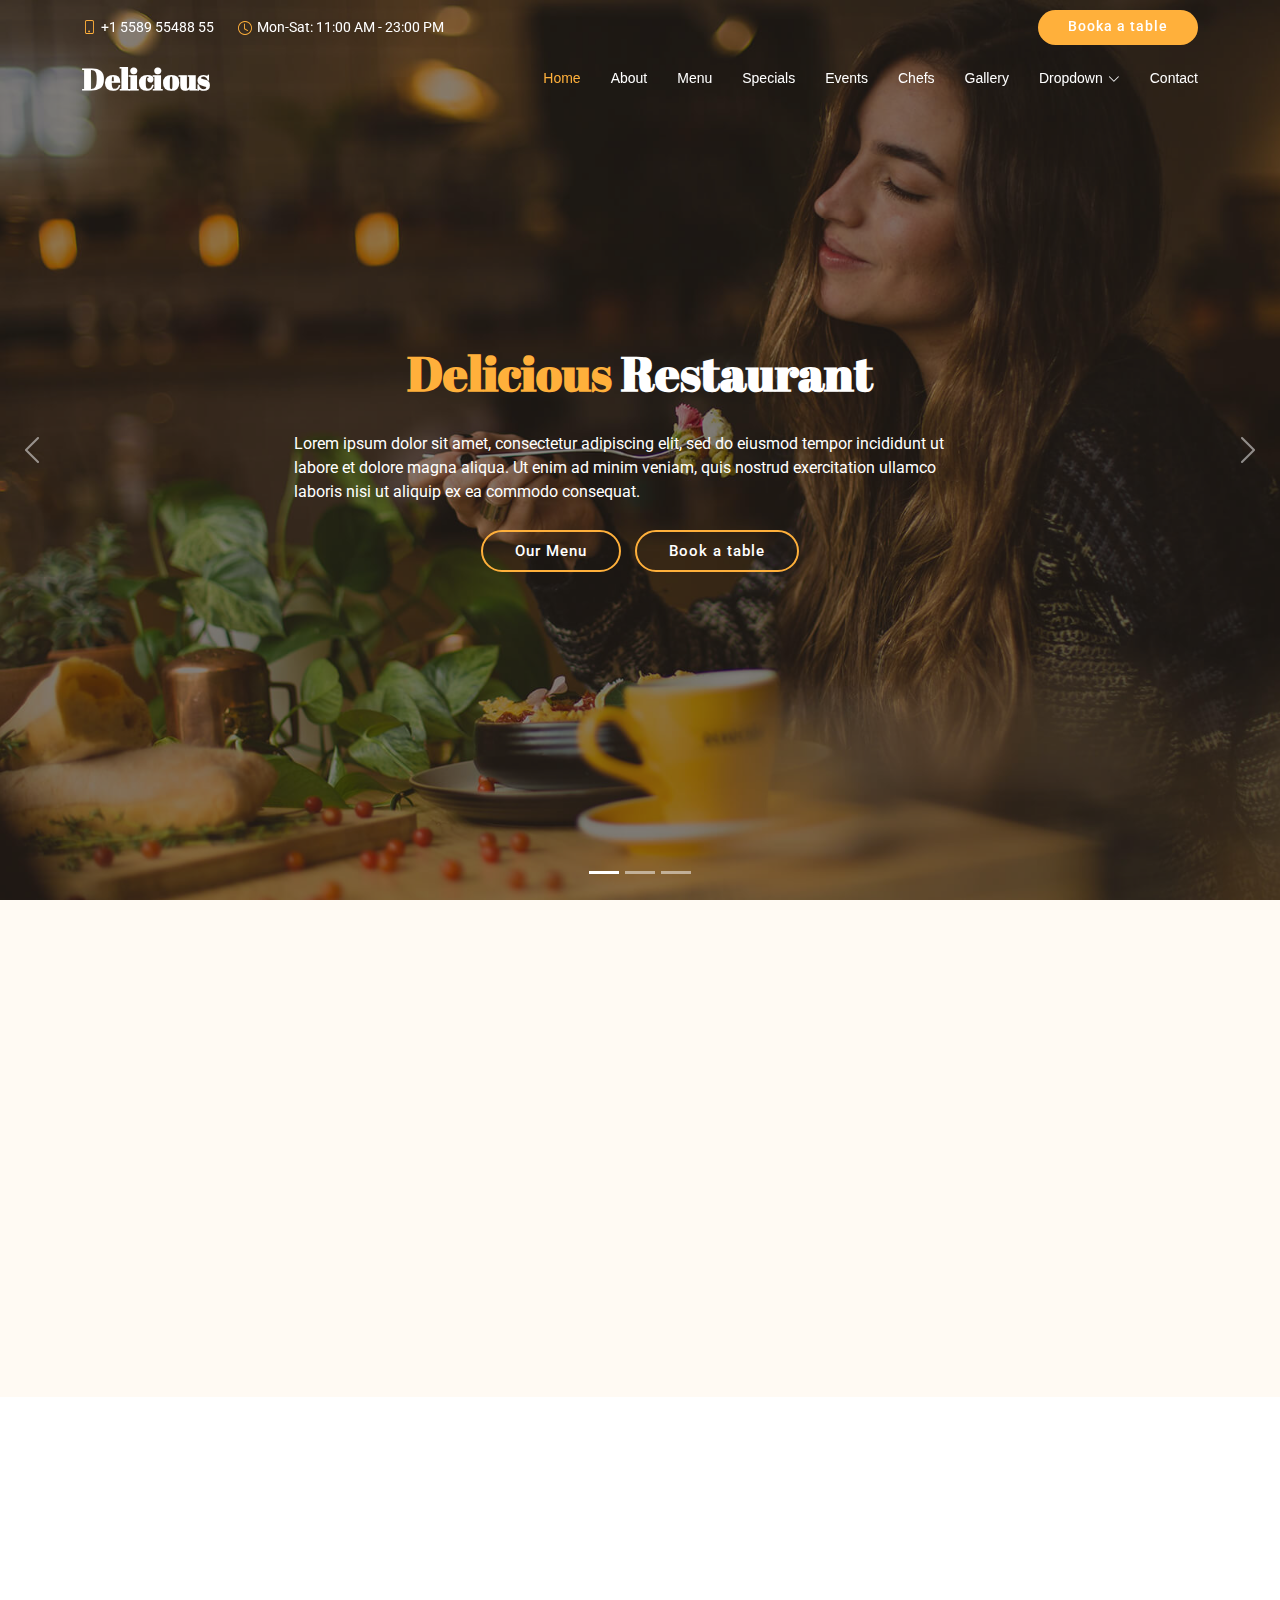
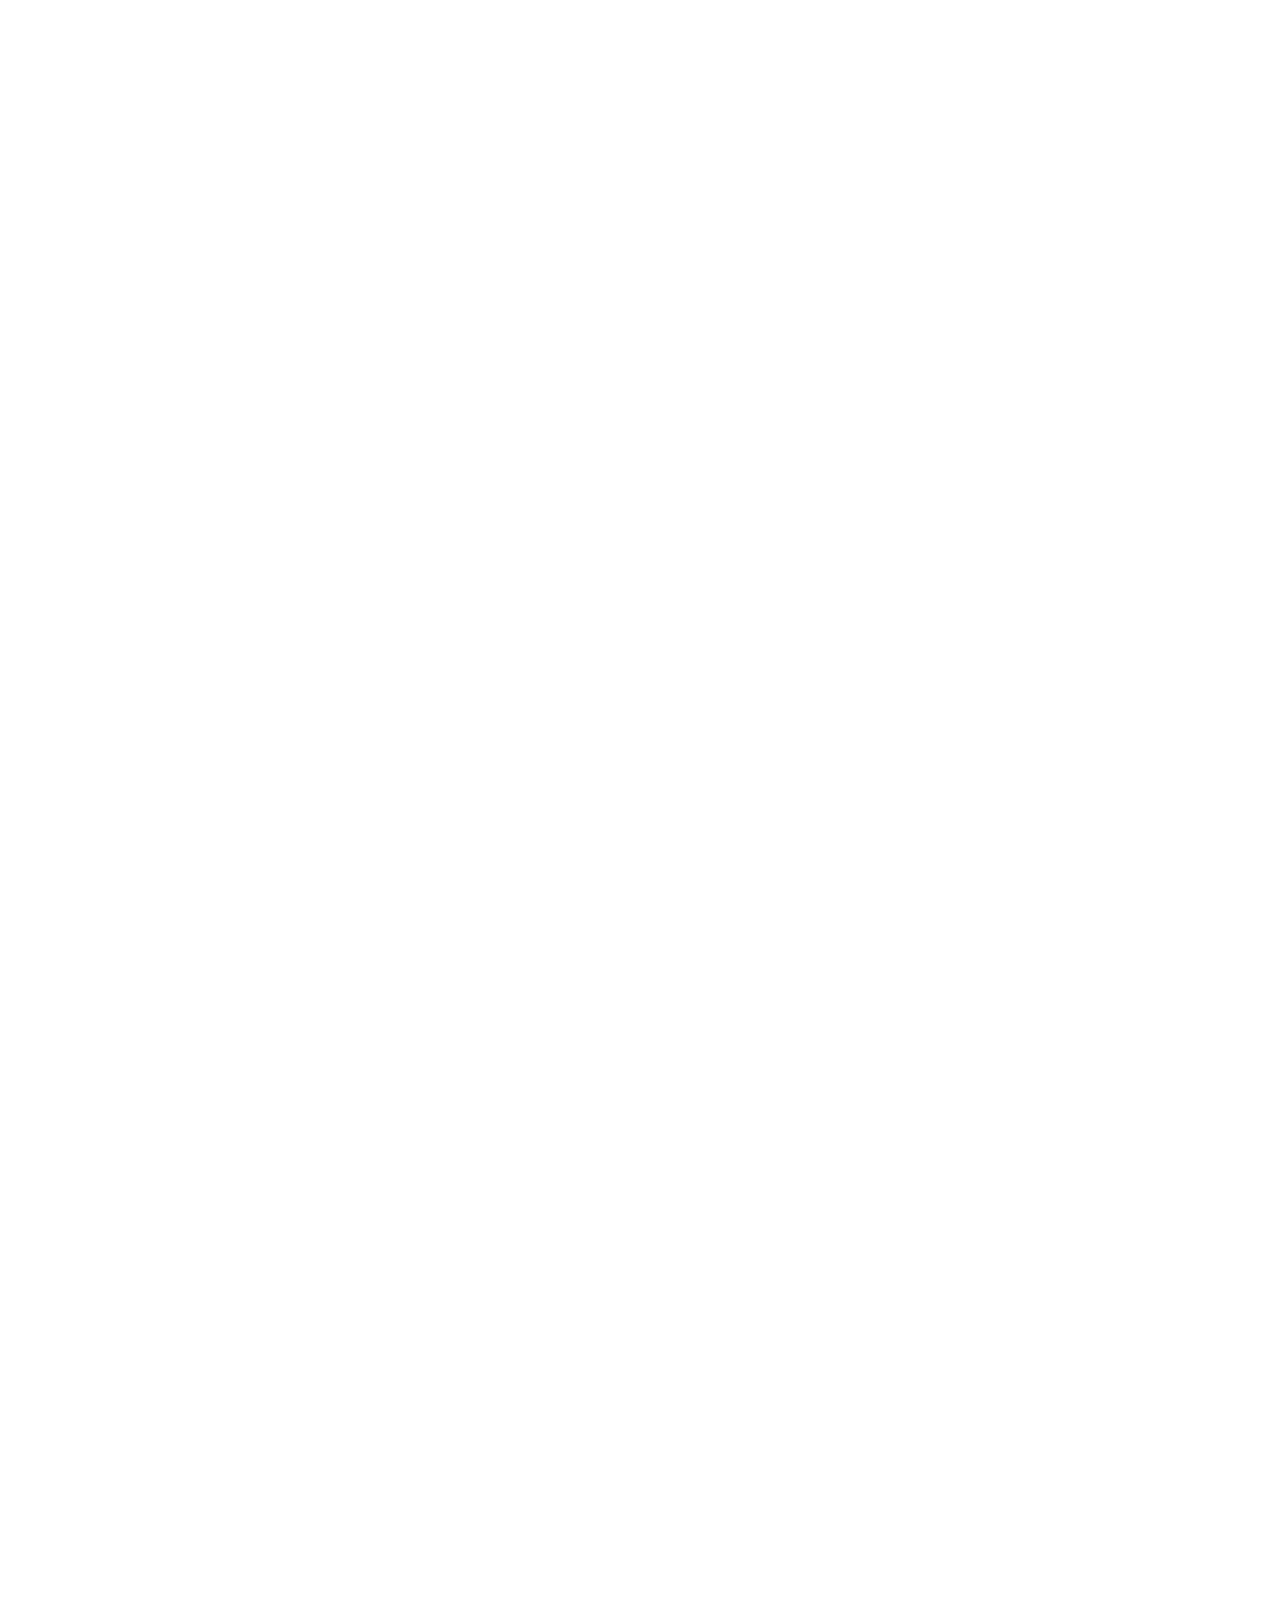
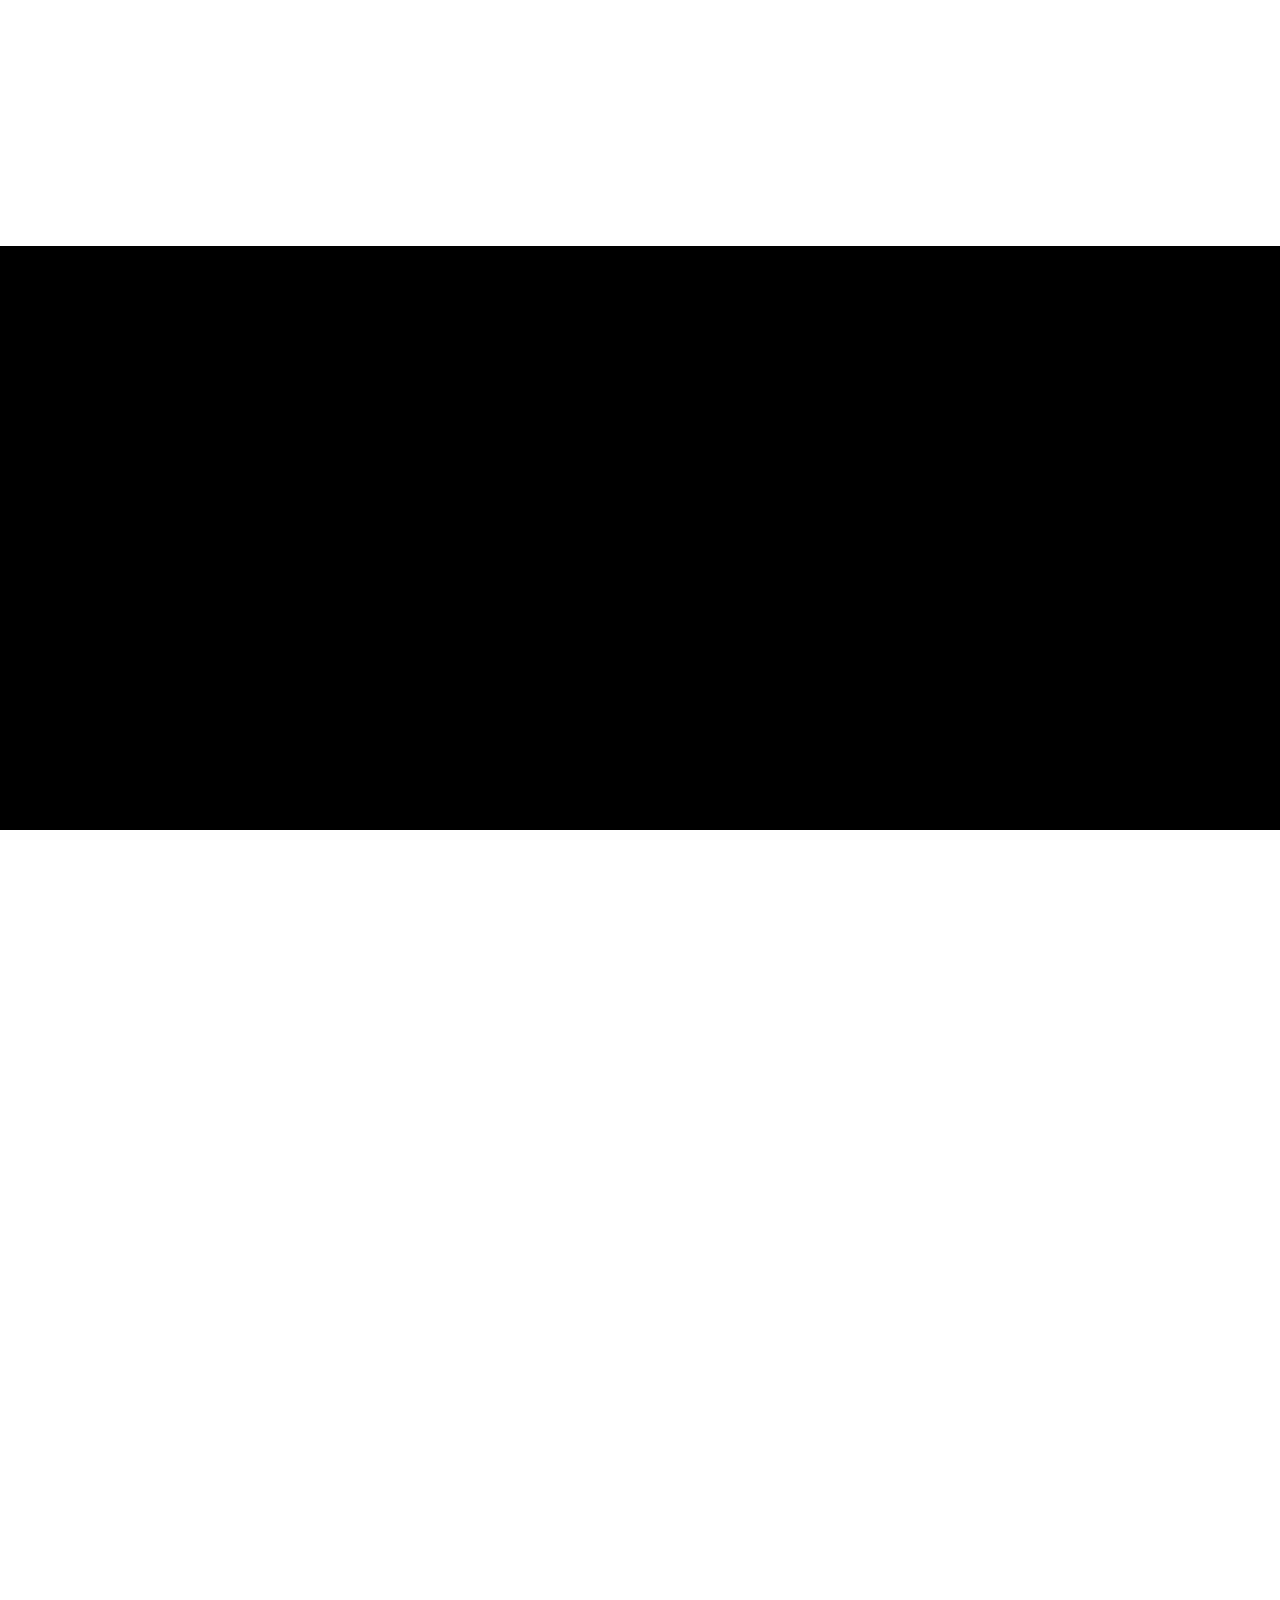
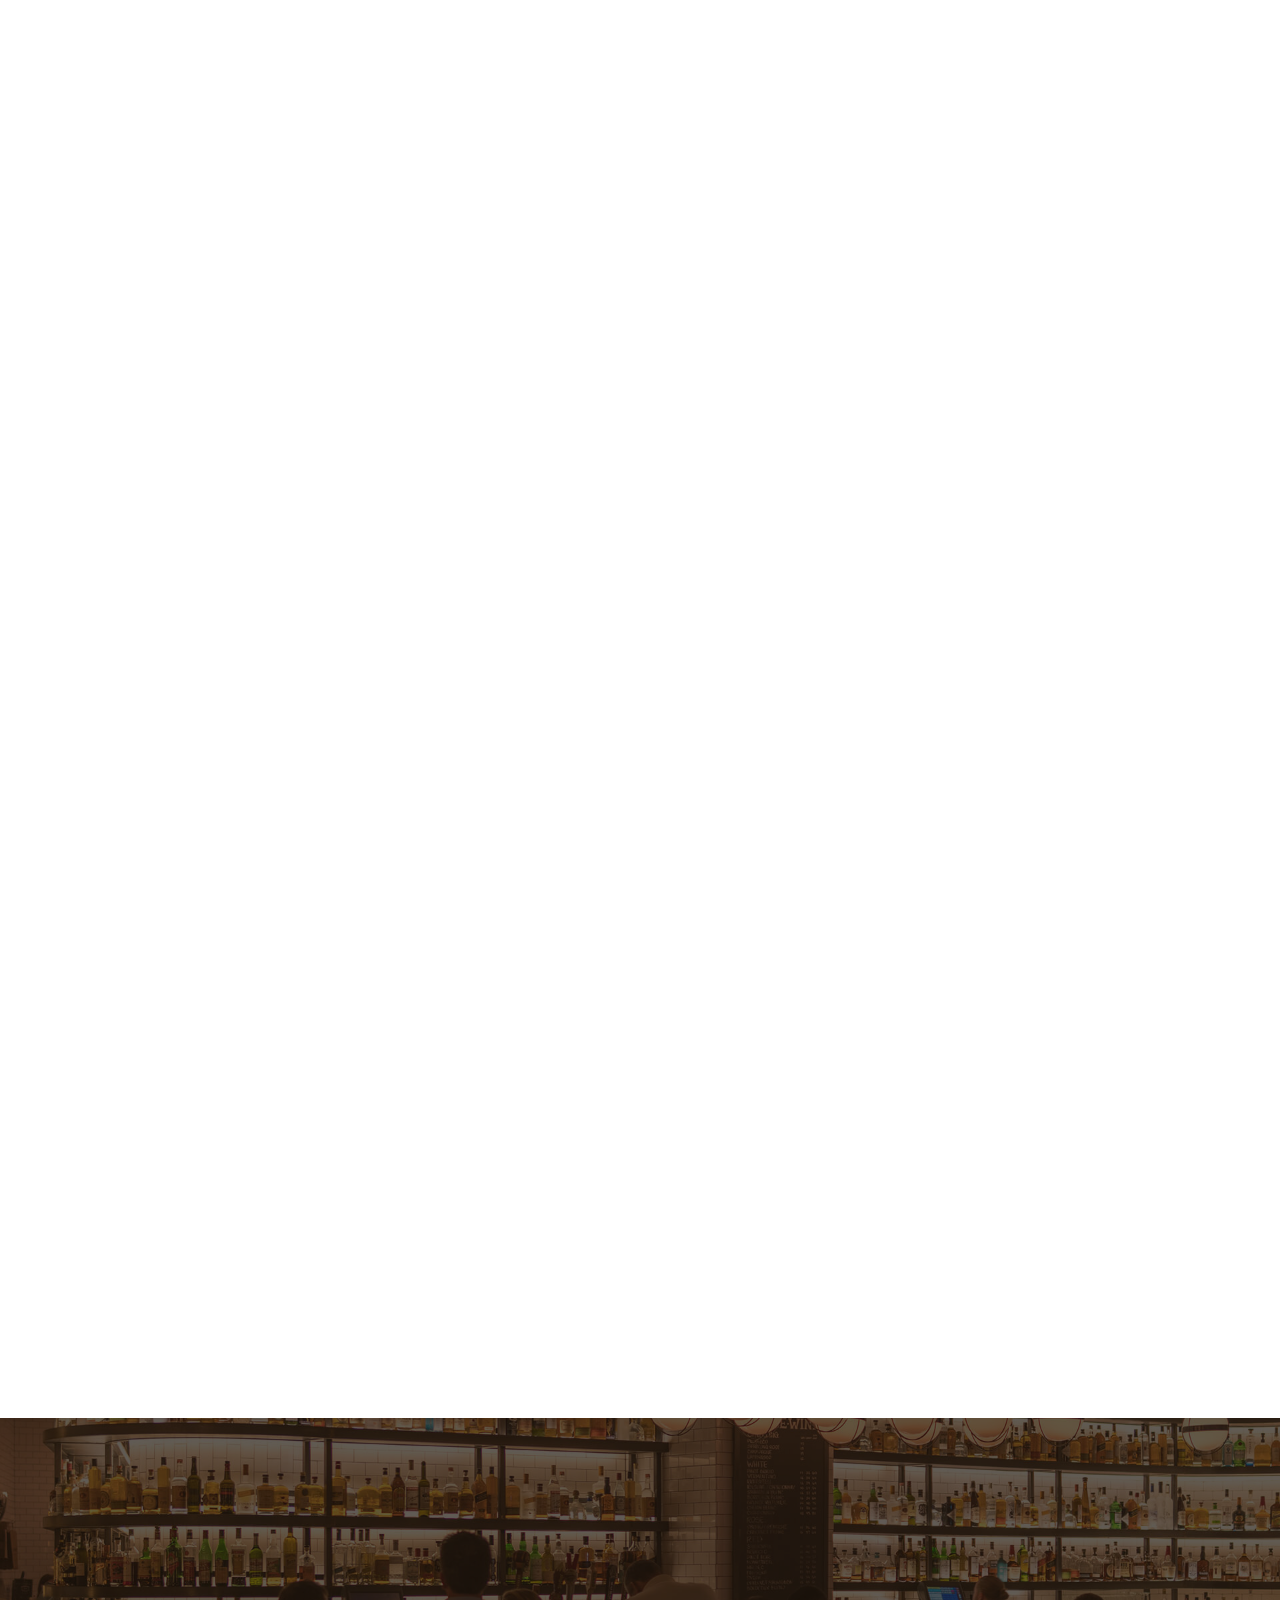
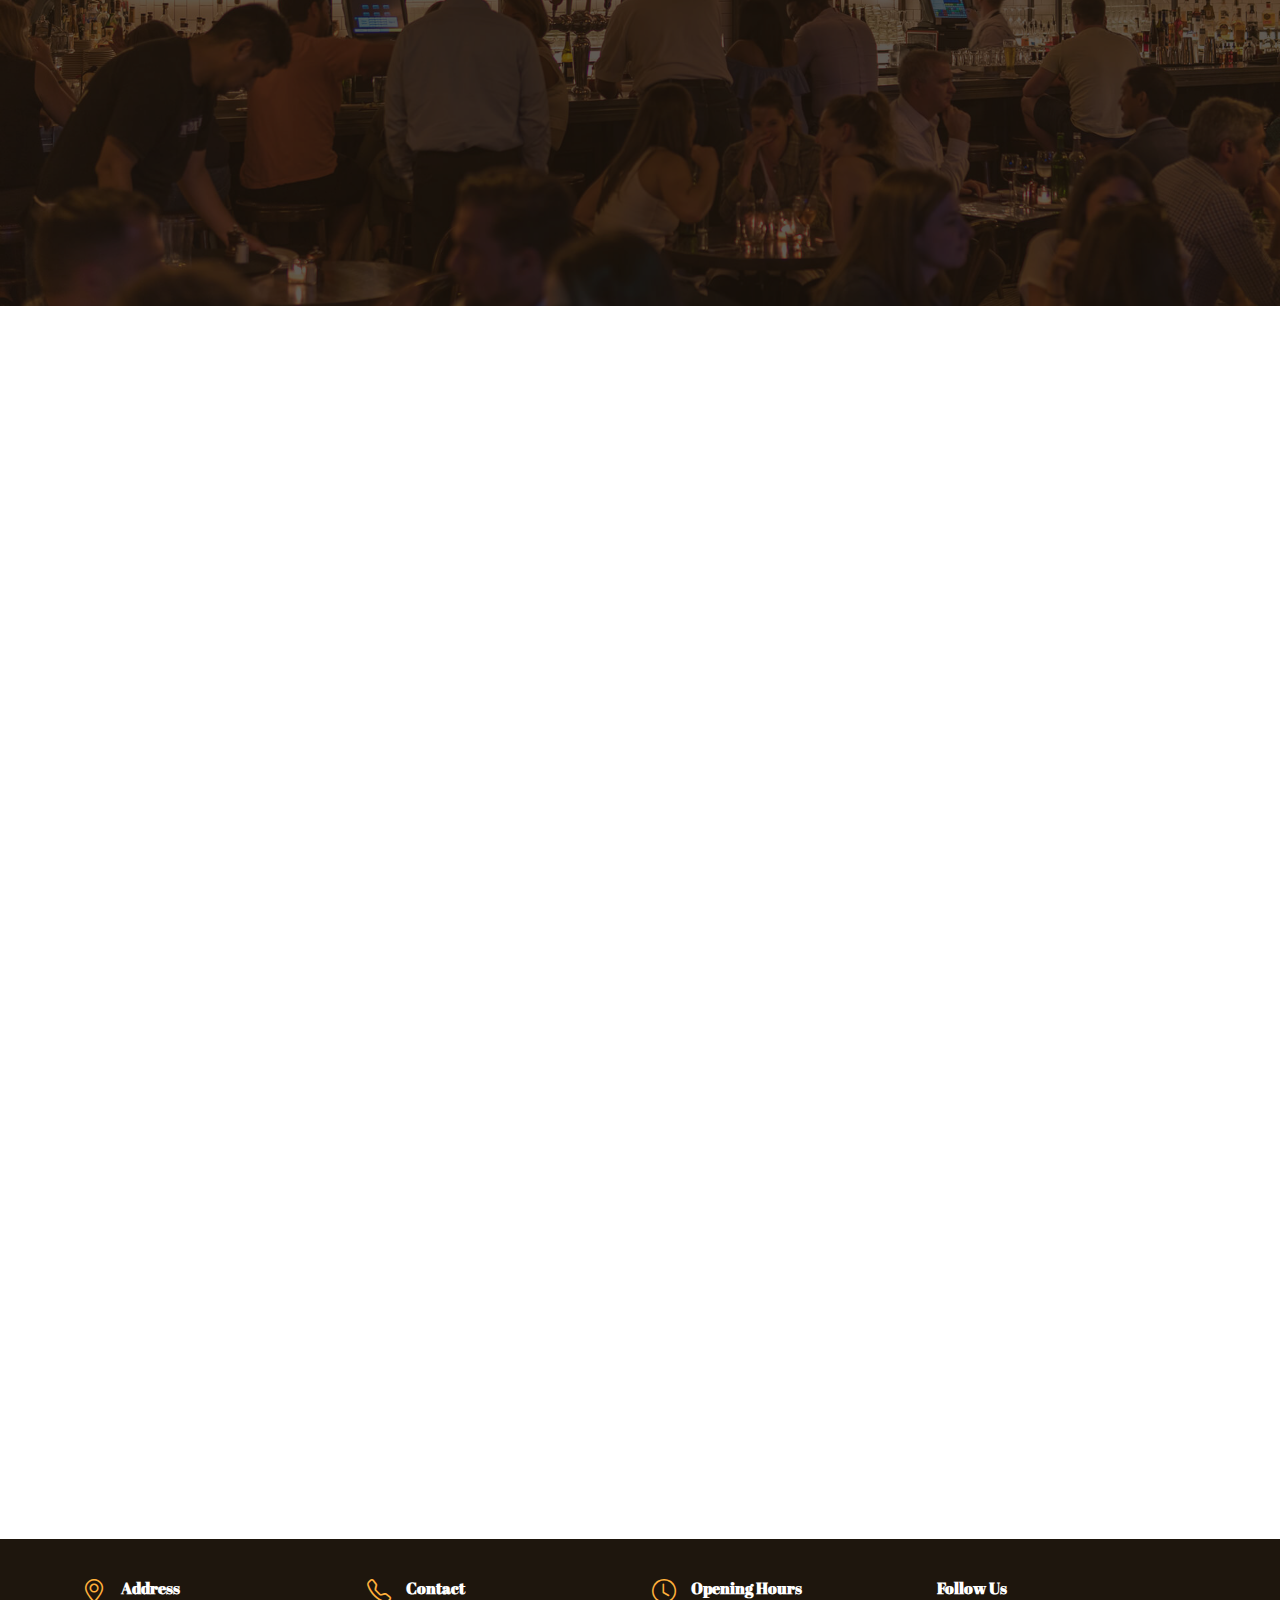
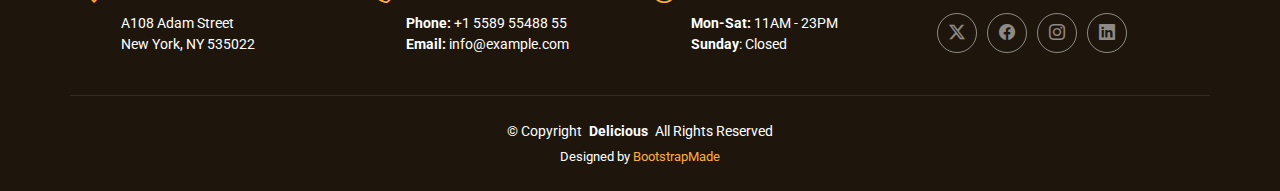
==== index.html @ a58b7a6d "Initialized Project" ====
<!DOCTYPE html>
<html lang="en">
  <head>
    <meta charset="utf-8" />
    <meta content="width=device-width, initial-scale=1.0" name="viewport" />
    <title>Index - Delicious Bootstrap Template</title>
    <meta name="description" content="" />
    <meta name="keywords" content="" />

    <!-- Favicons -->
    <link href="assets/img/favicon.png" rel="icon" />
    <link href="assets/img/apple-touch-icon.png" rel="apple-touch-icon" />

    <link rel="preconnect" href="https://fonts.googleapis.com" />
    <link rel="preconnect" href="https://fonts.gstatic.com" crossorigin />
    <link
      href="https://fonts.googleapis.com/css2?family=Abril+Fatface&family=Roboto:ital,wght@0,100;0,300;0,400;0,500;0,700;0,900;1,100;1,300;1,400;1,500;1,700;1,900&display=swap"
      rel="stylesheet"
    />

    <!-- Vendor CSS Files -->
    <link
      href="assets/vendor/bootstrap/css/bootstrap.min.css"
      rel="stylesheet"
    />
    <link
      href="assets/vendor/bootstrap-icons/bootstrap-icons.css"
      rel="stylesheet"
    />
    <link href="assets/vendor/aos/aos.css" rel="stylesheet" />
    <link
      href="assets/vendor/glightbox/css/glightbox.min.css"
      rel="stylesheet"
    />
    <link href="assets/vendor/swiper/swiper-bundle.min.css" rel="stylesheet" />

    <!-- Main CSS File -->
    <link href="assets/css/main.css" rel="stylesheet" />

    <!-- =======================================================
  * Template Name: Delicious
  * Template URL: https://bootstrapmade.com/delicious-free-restaurant-bootstrap-theme/
  * Updated: Aug 07 2024 with Bootstrap v5.3.3
  * Author: BootstrapMade.com
  * License: https://bootstrapmade.com/license/
  ======================================================== -->
  </head>

  <body class="index-page">
    <header id="header" class="header fixed-top">
      <div class="topbar d-flex align-items-center">
        <div
          class="container d-flex justify-content-end justify-content-md-between"
        >
          <div class="contact-info d-flex align-items-center">
            <i class="bi bi-phone d-flex align-items-center d-none d-lg-block"
              ><span>+1 5589 55488 55</span></i
            >
            <i class="bi bi-clock ms-4 d-none d-lg-flex align-items-center"
              ><span>Mon-Sat: 11:00 AM - 23:00 PM</span></i
            >
          </div>
          <a href="#book-a-table" class="cta-btn">Booka a table</a>
        </div>
      </div>
      <!-- End Top Bar -->

      <div class="branding d-flex align-items-cente">
        <div
          class="container position-relative d-flex align-items-center justify-content-between"
        >
          <a href="index.html" class="logo d-flex align-items-center">
            <!-- Uncomment the line below if you also wish to use an image logo -->
            <!-- <img src="assets/img/logo.png" alt=""> -->
            <h1 class="sitename">Delicious</h1>
          </a>

          <nav id="navmenu" class="navmenu">
            <ul>
              <li><a href="#hero" class="active">Home</a></li>
              <li><a href="#about">About</a></li>
              <li><a href="#menu">Menu</a></li>
              <li><a href="#specials">Specials</a></li>
              <li><a href="#events">Events</a></li>
              <li><a href="#chefs">Chefs</a></li>
              <li><a href="#gallery">Gallery</a></li>
              <li class="dropdown">
                <a href="#"
                  ><span>Dropdown</span>
                  <i class="bi bi-chevron-down toggle-dropdown"></i
                ></a>
                <ul>
                  <li><a href="#">Dropdown 1</a></li>
                  <li class="dropdown">
                    <a href="#"
                      ><span>Deep Dropdown</span>
                      <i class="bi bi-chevron-down toggle-dropdown"></i
                    ></a>
                    <ul>
                      <li><a href="#">Deep Dropdown 1</a></li>
                      <li><a href="#">Deep Dropdown 2</a></li>
                      <li><a href="#">Deep Dropdown 3</a></li>
                      <li><a href="#">Deep Dropdown 4</a></li>
                      <li><a href="#">Deep Dropdown 5</a></li>
                    </ul>
                  </li>
                  <li><a href="#">Dropdown 2</a></li>
                  <li><a href="#">Dropdown 3</a></li>
                  <li><a href="#">Dropdown 4</a></li>
                </ul>
              </li>
              <li><a href="#contact">Contact</a></li>
            </ul>
            <i class="mobile-nav-toggle d-xl-none bi bi-list"></i>
          </nav>
        </div>
      </div>
    </header>

    <main class="main">
      <!-- Hero Section -->
      <section id="hero" class="hero section dark-background">
        <div
          id="hero-carousel"
          class="carousel slide carousel-fade"
          data-bs-ride="carousel"
          data-bs-interval="5000"
        >
          <div class="carousel-item active">
            <img src="assets/img/hero-carousel/hero-carousel-1.jpg" alt="" />
            <div class="carousel-container">
              <h2><span>Delicious</span> Restaurant</h2>
              <p>
                Lorem ipsum dolor sit amet, consectetur adipiscing elit, sed do
                eiusmod tempor incididunt ut labore et dolore magna aliqua. Ut
                enim ad minim veniam, quis nostrud exercitation ullamco laboris
                nisi ut aliquip ex ea commodo consequat.
              </p>
              <div>
                <a href="#menu" class="btn-get-started">Our Menu</a>
                <a href="#book-a-table" class="btn-get-started">Book a table</a>
              </div>
            </div>
          </div>
          <!-- End Carousel Item -->

          <div class="carousel-item">
            <img src="assets/img/hero-carousel/hero-carousel-2.jpg" alt="" />
            <div class="carousel-container">
              <h2>At vero eos et accusamus</h2>
              <p>
                Nam libero tempore, cum soluta nobis est eligendi optio cumque
                nihil impedit quo minus id quod maxime placeat facere possimus,
                omnis voluptas assumenda est, omnis dolor repellendus.
                Temporibus autem quibusdam et aut officiis debitis aut.
              </p>
              <div>
                <a href="#menu" class="btn-get-started">Our Menu</a>
                <a href="#book-a-table" class="btn-get-started">Book a table</a>
              </div>
            </div>
          </div>
          <!-- End Carousel Item -->

          <div class="carousel-item">
            <img src="assets/img/hero-carousel/hero-carousel-3.jpg" alt="" />
            <div class="carousel-container">
              <h2>Temporibus autem quibusdam</h2>
              <p>
                Beatae vitae dicta sunt explicabo. Nemo enim ipsam voluptatem
                quia voluptas sit aspernatur aut odit aut fugit, sed quia
                consequuntur magni dolores eos qui ratione voluptatem sequi
                nesciunt omnis iste natus error sit voluptatem accusantium.
              </p>
              <div>
                <a href="#menu" class="btn-get-started">Our Menu</a>
                <a href="#book-a-table" class="btn-get-started">Book a table</a>
              </div>
            </div>
          </div>
          <!-- End Carousel Item -->

          <a
            class="carousel-control-prev"
            href="#hero-carousel"
            role="button"
            data-bs-slide="prev"
          >
            <span
              class="carousel-control-prev-icon bi bi-chevron-left"
              aria-hidden="true"
            ></span>
          </a>

          <a
            class="carousel-control-next"
            href="#hero-carousel"
            role="button"
            data-bs-slide="next"
          >
            <span
              class="carousel-control-next-icon bi bi-chevron-right"
              aria-hidden="true"
            ></span>
          </a>

          <ol class="carousel-indicators"></ol>
        </div>
      </section>
      <!-- /Hero Section -->

      <!-- About Section -->
      <section id="about" class="about section light-background">
        <div class="container">
          <div class="row gy-4">
            <div
              class="col-lg-6 position-relative align-self-start"
              data-aos="fade-up"
              data-aos-delay="100"
            >
              <img src="assets/img/about.jpg" class="img-fluid" alt="" />
              <a
                href="https://www.youtube.com/watch?v=Y7f98aduVJ8"
                class="glightbox pulsating-play-btn"
              ></a>
            </div>
            <div
              class="col-lg-6 content"
              data-aos="fade-up"
              data-aos-delay="200"
            >
              <h3>
                Voluptatem dignissimos provident quasi corporis voluptates sit
                assumenda.
              </h3>
              <p class="fst-italic">
                Lorem ipsum dolor sit amet, consectetur adipiscing elit, sed do
                eiusmod tempor incididunt ut labore et dolore magna aliqua.
              </p>
              <ul>
                <li>
                  <i class="bi bi-check2-all"></i>
                  <span
                    >Ullamco laboris nisi ut aliquip ex ea commodo
                    consequat.</span
                  >
                </li>
                <li>
                  <i class="bi bi-check2-all"></i>
                  <span
                    >Duis aute irure dolor in reprehenderit in voluptate
                    velit.</span
                  >
                </li>
                <li>
                  <i class="bi bi-check2-all"></i>
                  <span
                    >Ullamco laboris nisi ut aliquip ex ea commodo consequat.
                    Duis aute irure dolor in reprehenderit in voluptate trideta
                    storacalaperda mastiro dolore eu fugiat nulla
                    pariatur.</span
                  >
                </li>
              </ul>
              <p>
                Ullamco laboris nisi ut aliquip ex ea commodo consequat. Duis
                aute irure dolor in reprehenderit in voluptate velit esse cillum
                dolore eu fugiat nulla pariatur. Excepteur sint occaecat
                cupidatat non proident
              </p>
            </div>
          </div>
        </div>
      </section>
      <!-- /About Section -->

      <!-- Why Us Section -->
      <section id="why-us" class="why-us section">
        <!-- Section Title -->
        <div class="container section-title" data-aos="fade-up">
          <h2>Why Us</h2>
          <div>
            <span>Why choose</span>
            <span class="description-title">Our Restaurant</span>
          </div>
        </div>
        <!-- End Section Title -->

        <div class="container">
          <div class="row gy-4">
            <div class="col-lg-4" data-aos="fade-up" data-aos-delay="100">
              <div class="card-item">
                <span>01</span>
                <h4><a href="" class="stretched-link">Lorem Ipsum</a></h4>
                <p>
                  Ulamco laboris nisi ut aliquip ex ea commodo consequat. Et
                  consectetur ducimus vero placeat
                </p>
              </div>
            </div>
            <!-- Card Item -->

            <div class="col-lg-4" data-aos="fade-up" data-aos-delay="200">
              <div class="card-item">
                <span>02</span>
                <h4><a href="" class="stretched-link">Repellat Nihil</a></h4>
                <p>
                  Dolorem est fugiat occaecati voluptate velit esse. Dicta
                  veritatis dolor quod et vel dire leno para dest
                </p>
              </div>
            </div>
            <!-- Card Item -->

            <div class="col-lg-4" data-aos="fade-up" data-aos-delay="300">
              <div class="card-item">
                <span>03</span>
                <h4><a href="" class="stretched-link">Ad ad velit qui</a></h4>
                <p>
                  Molestiae officiis omnis illo asperiores. Aut doloribus vitae
                  sunt debitis quo vel nam quis
                </p>
              </div>
            </div>
            <!-- Card Item -->
          </div>
        </div>
      </section>
      <!-- /Why Us Section -->

      <!-- Menu Section -->
      <section id="menu" class="menu section">
        <!-- Section Title -->
        <div class="container section-title" data-aos="fade-up">
          <h2>Menu</h2>
          <div>
            <span>Check Our Tasty</span>
            <span class="description-title">Menu</span>
          </div>
        </div>
        <!-- End Section Title -->

        <div
          class="container isotope-layout"
          data-default-filter="*"
          data-layout="masonry"
          data-sort="original-order"
        >
          <div class="row" data-aos="fade-up" data-aos-delay="100">
            <div class="col-lg-12 d-flex justify-content-center">
              <ul class="menu-filters isotope-filters">
                <li data-filter="*" class="filter-active">All</li>
                <li data-filter=".filter-starters">Starters</li>
                <li data-filter=".filter-salads">Salads</li>
                <li data-filter=".filter-specialty">Specialty</li>
              </ul>
            </div>
          </div>
          <!-- Menu Filters -->

          <div
            class="row isotope-container"
            data-aos="fade-up"
            data-aos-delay="200"
          >
            <div class="col-lg-6 menu-item isotope-item filter-starters">
              <img
                src="assets/img/menu/lobster-bisque.jpg"
                class="menu-img"
                alt=""
              />
              <div class="menu-content">
                <a href="#">Lobster Bisque</a><span>$5.95</span>
              </div>
              <div class="menu-ingredients">
                Lorem, deren, trataro, filede, nerada
              </div>
            </div>
            <!-- Menu Item -->

            <div class="col-lg-6 menu-item isotope-item filter-specialty">
              <img
                src="assets/img/menu/bread-barrel.jpg"
                class="menu-img"
                alt=""
              />
              <div class="menu-content">
                <a href="#">Bread Barrel</a><span>$6.95</span>
              </div>
              <div class="menu-ingredients">
                Lorem, deren, trataro, filede, nerada
              </div>
            </div>
            <!-- Menu Item -->

            <div class="col-lg-6 menu-item isotope-item filter-starters">
              <img src="assets/img/menu/cake.jpg" class="menu-img" alt="" />
              <div class="menu-content">
                <a href="#">Crab Cake</a><span>$7.95</span>
              </div>
              <div class="menu-ingredients">
                A delicate crab cake served on a toasted roll with lettuce and
                tartar sauce
              </div>
            </div>
            <!-- Menu Item -->

            <div class="col-lg-6 menu-item isotope-item filter-salads">
              <img src="assets/img/menu/caesar.jpg" class="menu-img" alt="" />
              <div class="menu-content">
                <a href="#">Caesar Selections</a><span>$8.95</span>
              </div>
              <div class="menu-ingredients">
                Lorem, deren, trataro, filede, nerada
              </div>
            </div>
            <!-- Menu Item -->

            <div class="col-lg-6 menu-item isotope-item filter-specialty">
              <img
                src="assets/img/menu/tuscan-grilled.jpg"
                class="menu-img"
                alt=""
              />
              <div class="menu-content">
                <a href="#">Tuscan Grilled</a><span>$9.95</span>
              </div>
              <div class="menu-ingredients">
                Grilled chicken with provolone, artichoke hearts, and roasted
                red pesto
              </div>
            </div>
            <!-- Menu Item -->

            <div class="col-lg-6 menu-item isotope-item filter-starters">
              <img
                src="assets/img/menu/mozzarella.jpg"
                class="menu-img"
                alt=""
              />
              <div class="menu-content">
                <a href="#">Mozzarella Stick</a><span>$4.95</span>
              </div>
              <div class="menu-ingredients">
                Lorem, deren, trataro, filede, nerada
              </div>
            </div>
            <!-- Menu Item -->

            <div class="col-lg-6 menu-item isotope-item filter-salads">
              <img
                src="assets/img/menu/greek-salad.jpg"
                class="menu-img"
                alt=""
              />
              <div class="menu-content">
                <a href="#">Greek Salad</a><span>$9.95</span>
              </div>
              <div class="menu-ingredients">
                Fresh spinach, crisp romaine, tomatoes, and Greek olives
              </div>
            </div>
            <!-- Menu Item -->

            <div class="col-lg-6 menu-item isotope-item filter-salads">
              <img
                src="assets/img/menu/spinach-salad.jpg"
                class="menu-img"
                alt=""
              />
              <div class="menu-content">
                <a href="#">Spinach Salad</a><span>$9.95</span>
              </div>
              <div class="menu-ingredients">
                Fresh spinach with mushrooms, hard boiled egg, and warm bacon
                vinaigrette
              </div>
            </div>
            <!-- Menu Item -->

            <div class="col-lg-6 menu-item isotope-item filter-specialty">
              <img
                src="assets/img/menu/lobster-roll.jpg"
                class="menu-img"
                alt=""
              />
              <div class="menu-content">
                <a href="#">Lobster Roll</a><span>$12.95</span>
              </div>
              <div class="menu-ingredients">
                Plump lobster meat, mayo and crisp lettuce on a toasted bulky
                roll
              </div>
            </div>
            <!-- Menu Item -->
          </div>
          <!-- Menu Container -->
        </div>
      </section>
      <!-- /Menu Section -->

      <!-- Specials Section -->
      <section id="specials" class="specials section">
        <!-- Section Title -->
        <div class="container section-title" data-aos="fade-up">
          <h2>Specials</h2>
          <div>
            <span>Check Our</span>
            <span class="description-title">Specials</span>
          </div>
        </div>
        <!-- End Section Title -->

        <div class="container" data-aos="fade-up" data-aos-delay="100">
          <div class="row">
            <div class="col-lg-3">
              <ul class="nav nav-tabs flex-column">
                <li class="nav-item">
                  <a
                    class="nav-link active show"
                    data-bs-toggle="tab"
                    href="#specials-tab-1"
                    >Modi sit est</a
                  >
                </li>
                <li class="nav-item">
                  <a
                    class="nav-link"
                    data-bs-toggle="tab"
                    href="#specials-tab-2"
                    >Unde praesentium sed</a
                  >
                </li>
                <li class="nav-item">
                  <a
                    class="nav-link"
                    data-bs-toggle="tab"
                    href="#specials-tab-3"
                    >Pariatur explicabo vel</a
                  >
                </li>
                <li class="nav-item">
                  <a
                    class="nav-link"
                    data-bs-toggle="tab"
                    href="#specials-tab-4"
                    >Nostrum qui quasi</a
                  >
                </li>
                <li class="nav-item">
                  <a
                    class="nav-link"
                    data-bs-toggle="tab"
                    href="#specials-tab-5"
                    >Iusto ut expedita aut</a
                  >
                </li>
              </ul>
            </div>
            <div class="col-lg-9 mt-4 mt-lg-0">
              <div class="tab-content">
                <div class="tab-pane active show" id="specials-tab-1">
                  <div class="row">
                    <div class="col-lg-8 details order-2 order-lg-1">
                      <h3>Architecto ut aperiam autem id</h3>
                      <p class="fst-italic">
                        Qui laudantium consequatur laborum sit qui ad sapiente
                        dila parde sonata raqer a videna mareta paulona marka
                      </p>
                      <p>
                        Et nobis maiores eius. Voluptatibus ut enim blanditiis
                        atque harum sint. Laborum eos ipsum ipsa odit magni.
                        Incidunt hic ut molestiae aut qui. Est repellat minima
                        eveniet eius et quis magni nihil. Consequatur dolorem
                        quaerat quos qui similique accusamus nostrum rem vero
                      </p>
                    </div>
                    <div class="col-lg-4 text-center order-1 order-lg-2">
                      <img
                        src="assets/img/specials-1.jpg"
                        alt=""
                        class="img-fluid"
                      />
                    </div>
                  </div>
                </div>
                <div class="tab-pane" id="specials-tab-2">
                  <div class="row">
                    <div class="col-lg-8 details order-2 order-lg-1">
                      <h3>Et blanditiis nemo veritatis excepturi</h3>
                      <p class="fst-italic">
                        Qui laudantium consequatur laborum sit qui ad sapiente
                        dila parde sonata raqer a videna mareta paulona marka
                      </p>
                      <p>
                        Ea ipsum voluptatem consequatur quis est. Illum error
                        ullam omnis quia et reiciendis sunt sunt est. Non
                        aliquid repellendus itaque accusamus eius et velit ipsa
                        voluptates. Optio nesciunt eaque beatae accusamus lerode
                        pakto madirna desera vafle de nideran pal
                      </p>
                    </div>
                    <div class="col-lg-4 text-center order-1 order-lg-2">
                      <img
                        src="assets/img/specials-2.jpg"
                        alt=""
                        class="img-fluid"
                      />
                    </div>
                  </div>
                </div>
                <div class="tab-pane" id="specials-tab-3">
                  <div class="row">
                    <div class="col-lg-8 details order-2 order-lg-1">
                      <h3>Impedit facilis occaecati odio neque aperiam sit</h3>
                      <p class="fst-italic">
                        Eos voluptatibus quo. Odio similique illum id quidem non
                        enim fuga. Qui natus non sunt dicta dolor et. In
                        asperiores velit quaerat perferendis aut
                      </p>
                      <p>
                        Iure officiis odit rerum. Harum sequi eum illum corrupti
                        culpa veritatis quisquam. Neque necessitatibus illo
                        rerum eum ut. Commodi ipsam minima molestiae sed
                        laboriosam a iste odio. Earum odit nesciunt fugiat sit
                        ullam. Soluta et harum voluptatem optio quae
                      </p>
                    </div>
                    <div class="col-lg-4 text-center order-1 order-lg-2">
                      <img
                        src="assets/img/specials-3.jpg"
                        alt=""
                        class="img-fluid"
                      />
                    </div>
                  </div>
                </div>
                <div class="tab-pane" id="specials-tab-4">
                  <div class="row">
                    <div class="col-lg-8 details order-2 order-lg-1">
                      <h3>
                        Fuga dolores inventore laboriosam ut est accusamus
                        laboriosam dolore
                      </h3>
                      <p class="fst-italic">
                        Totam aperiam accusamus. Repellat consequuntur iure
                        voluptas iure porro quis delectus
                      </p>
                      <p>
                        Eaque consequuntur consequuntur libero expedita in
                        voluptas. Nostrum ipsam necessitatibus aliquam fugiat
                        debitis quis velit. Eum ex maxime error in consequatur
                        corporis atque. Eligendi asperiores sed qui veritatis
                        aperiam quia a laborum inventore
                      </p>
                    </div>
                    <div class="col-lg-4 text-center order-1 order-lg-2">
                      <img
                        src="assets/img/specials-4.jpg"
                        alt=""
                        class="img-fluid"
                      />
                    </div>
                  </div>
                </div>
                <div class="tab-pane" id="specials-tab-5">
                  <div class="row">
                    <div class="col-lg-8 details order-2 order-lg-1">
                      <h3>
                        Est eveniet ipsam sindera pad rone matrelat sando reda
                      </h3>
                      <p class="fst-italic">
                        Omnis blanditiis saepe eos autem qui sunt debitis porro
                        quia.
                      </p>
                      <p>
                        Exercitationem nostrum omnis. Ut reiciendis repudiandae
                        minus. Omnis recusandae ut non quam ut quod eius qui.
                        Ipsum quia odit vero atque qui quibusdam amet. Occaecati
                        sed est sint aut vitae molestiae voluptate vel
                      </p>
                    </div>
                    <div class="col-lg-4 text-center order-1 order-lg-2">
                      <img
                        src="assets/img/specials-5.jpg"
                        alt=""
                        class="img-fluid"
                      />
                    </div>
                  </div>
                </div>
              </div>
            </div>
          </div>
        </div>
      </section>
      <!-- /Specials Section -->

      <!-- Events Section -->
      <section id="events" class="events section">
        <img
          class="slider-bg"
          src="assets/img/events-bg.jpg"
          alt=""
          data-aos="fade-in"
        />

        <div class="container">
          <div
            class="swiper init-swiper"
            data-aos="fade-up"
            data-aos-delay="100"
          >
            <script type="application/json" class="swiper-config">
              {
                "loop": true,
                "speed": 600,
                "autoplay": {
                  "delay": 5000
                },
                "slidesPerView": "auto",
                "pagination": {
                  "el": ".swiper-pagination",
                  "type": "bullets",
                  "clickable": true
                }
              }
            </script>
            <div class="swiper-wrapper">
              <div class="swiper-slide">
                <div class="row gy-4 event-item">
                  <div class="col-lg-6">
                    <img
                      src="assets/img/events-slider/events-slider-1.jpg"
                      class="img-fluid"
                      alt=""
                    />
                  </div>
                  <div class="col-lg-6 pt-4 pt-lg-0 content">
                    <h3>Birthday Parties</h3>
                    <div class="price">
                      <p><span>$189</span></p>
                    </div>
                    <p class="fst-italic">
                      Lorem ipsum dolor sit amet, consectetur adipiscing elit,
                      sed do eiusmod tempor incididunt ut labore et dolore magna
                      aliqua.
                    </p>
                    <ul>
                      <li>
                        <i class="bi bi-check2-circle"></i>
                        <span
                          >Ullamco laboris nisi ut aliquip ex ea commodo
                          consequat.</span
                        >
                      </li>
                      <li>
                        <i class="bi bi-check2-circle"></i>
                        <span
                          >Duis aute irure dolor in reprehenderit in voluptate
                          velit.</span
                        >
                      </li>
                      <li>
                        <i class="bi bi-check2-circle"></i>
                        <span
                          >Ullamco laboris nisi ut aliquip ex ea commodo
                          consequat.</span
                        >
                      </li>
                    </ul>
                    <p>
                      Ullamco laboris nisi ut aliquip ex ea commodo consequat.
                      Duis aute irure dolor in reprehenderit in voluptate velit
                      esse cillum dolore eu fugiat nulla pariatur
                    </p>
                  </div>
                </div>
              </div>
              <!-- End Slider item -->

              <div class="swiper-slide">
                <div class="row gy-4 event-item">
                  <div class="col-lg-6">
                    <img
                      src="assets/img/events-slider/events-slider-2.jpg"
                      class="img-fluid"
                      alt=""
                    />
                  </div>
                  <div class="col-lg-6 pt-4 pt-lg-0 content">
                    <h3>Private Parties</h3>
                    <div class="price">
                      <p><span>$290</span></p>
                    </div>
                    <p class="fst-italic">
                      Lorem ipsum dolor sit amet, consectetur adipiscing elit,
                      sed do eiusmod tempor incididunt ut labore et dolore magna
                      aliqua.
                    </p>
                    <ul>
                      <li>
                        <i class="bi bi-check2-circle"></i>
                        <span
                          >Ullamco laboris nisi ut aliquip ex ea commodo
                          consequat.</span
                        >
                      </li>
                      <li>
                        <i class="bi bi-check2-circle"></i>
                        <span
                          >Duis aute irure dolor in reprehenderit in voluptate
                          velit.</span
                        >
                      </li>
                      <li>
                        <i class="bi bi-check2-circle"></i>
                        <span
                          >Ullamco laboris nisi ut aliquip ex ea commodo
                          consequat.</span
                        >
                      </li>
                    </ul>
                    <p>
                      Ullamco laboris nisi ut aliquip ex ea commodo consequat.
                      Duis aute irure dolor in reprehenderit in voluptate velit
                      esse cillum dolore eu fugiat nulla pariatur
                    </p>
                  </div>
                </div>
              </div>
              <!-- End Slider item -->

              <div class="swiper-slide">
                <div class="row gy-4 event-item">
                  <div class="col-lg-6">
                    <img
                      src="assets/img/events-slider/events-slider-3.jpg"
                      class="img-fluid"
                      alt=""
                    />
                  </div>
                  <div class="col-lg-6 pt-4 pt-lg-0 content">
                    <h3>Custom Parties</h3>
                    <div class="price">
                      <p><span>$99</span></p>
                    </div>
                    <p class="fst-italic">
                      Lorem ipsum dolor sit amet, consectetur adipiscing elit,
                      sed do eiusmod tempor incididunt ut labore et dolore magna
                      aliqua.
                    </p>
                    <ul>
                      <li>
                        <i class="bi bi-check2-circle"></i>
                        <span
                          >Ullamco laboris nisi ut aliquip ex ea commodo
                          consequat.</span
                        >
                      </li>
                      <li>
                        <i class="bi bi-check2-circle"></i>
                        <span
                          >Duis aute irure dolor in reprehenderit in voluptate
                          velit.</span
                        >
                      </li>
                      <li>
                        <i class="bi bi-check2-circle"></i>
                        <span
                          >Ullamco laboris nisi ut aliquip ex ea commodo
                          consequat.</span
                        >
                      </li>
                    </ul>
                    <p>
                      Ullamco laboris nisi ut aliquip ex ea commodo consequat.
                      Duis aute irure dolor in reprehenderit in voluptate velit
                      esse cillum dolore eu fugiat nulla pariatur
                    </p>
                  </div>
                </div>
              </div>
              <!-- End Slider item -->
            </div>
            <div class="swiper-pagination"></div>
          </div>
        </div>
      </section>
      <!-- /Events Section -->

      <!-- Book A Table Section -->
      <section id="book-a-table" class="book-a-table section">
        <!-- Section Title -->
        <div class="container section-title" data-aos="fade-up">
          <h2>Book A Table</h2>
          <div>
            <span>Book a</span> <span class="description-title">Table</span>
          </div>
        </div>
        <!-- End Section Title -->

        <div class="container">
          <div class="row g-0" data-aos="fade-up" data-aos-delay="100">
            <div
              class="col-lg-4 reservation-img"
              style="background-image: url(assets/img/reservation.jpg)"
            ></div>

            <div
              class="col-lg-8 d-flex align-items-center reservation-form-bg"
              data-aos="fade-up"
              data-aos-delay="200"
            >
              <form
                action="forms/book-a-table.php"
                method="post"
                role="form"
                class="php-email-form"
              >
                <div class="row gy-4">
                  <div class="col-lg-4 col-md-6">
                    <input
                      type="text"
                      name="name"
                      class="form-control"
                      id="name"
                      placeholder="Your Name"
                      required=""
                    />
                  </div>
                  <div class="col-lg-4 col-md-6">
                    <input
                      type="email"
                      class="form-control"
                      name="email"
                      id="email"
                      placeholder="Your Email"
                      required=""
                    />
                  </div>
                  <div class="col-lg-4 col-md-6">
                    <input
                      type="text"
                      class="form-control"
                      name="phone"
                      id="phone"
                      placeholder="Your Phone"
                      required=""
                    />
                  </div>
                  <div class="col-lg-4 col-md-6">
                    <input
                      type="date"
                      name="date"
                      class="form-control"
                      id="date"
                      placeholder="Date"
                      required=""
                    />
                  </div>
                  <div class="col-lg-4 col-md-6">
                    <input
                      type="time"
                      class="form-control"
                      name="time"
                      id="time"
                      placeholder="Time"
                      required=""
                    />
                  </div>
                  <div class="col-lg-4 col-md-6">
                    <input
                      type="number"
                      class="form-control"
                      name="people"
                      id="people"
                      placeholder="# of people"
                      required=""
                    />
                  </div>
                </div>

                <div class="form-group mt-3">
                  <textarea
                    class="form-control"
                    name="message"
                    rows="5"
                    placeholder="Message"
                  ></textarea>
                </div>

                <div class="text-center mt-3">
                  <div class="loading">Loading</div>
                  <div class="error-message"></div>
                  <div class="sent-message">
                    Your booking request was sent. We will call back or send an
                    Email to confirm your reservation. Thank you!
                  </div>
                  <button type="submit">Book a Table</button>
                </div>
              </form>
            </div>
            <!-- End Reservation Form -->
          </div>
        </div>
      </section>
      <!-- /Book A Table Section -->

      <!-- Gallery Section -->
      <section id="gallery" class="gallery section">
        <!-- Section Title -->
        <div class="container section-title" data-aos="fade-up">
          <h2>Gallery</h2>
          <div>
            <span>Some photos from</span>
            <span class="description-title">Our Restaurant</span>
          </div>
        </div>
        <!-- End Section Title -->

        <div class="container-fluid" data-aos="fade-up" data-aos-delay="100">
          <div class="row g-0">
            <div class="col-lg-3 col-md-4">
              <div class="gallery-item">
                <a
                  href="assets/img/gallery/gallery-1.jpg"
                  class="glightbox"
                  data-gallery="images-gallery"
                >
                  <img
                    src="assets/img/gallery/gallery-1.jpg"
                    alt=""
                    class="img-fluid"
                  />
                </a>
              </div>
            </div>
            <!-- End Gallery Item -->

            <div class="col-lg-3 col-md-4">
              <div class="gallery-item">
                <a
                  href="assets/img/gallery/gallery-2.jpg"
                  class="glightbox"
                  data-gallery="images-gallery"
                >
                  <img
                    src="assets/img/gallery/gallery-2.jpg"
                    alt=""
                    class="img-fluid"
                  />
                </a>
              </div>
            </div>
            <!-- End Gallery Item -->

            <div class="col-lg-3 col-md-4">
              <div class="gallery-item">
                <a
                  href="assets/img/gallery/gallery-3.jpg"
                  class="glightbox"
                  data-gallery="images-gallery"
                >
                  <img
                    src="assets/img/gallery/gallery-3.jpg"
                    alt=""
                    class="img-fluid"
                  />
                </a>
              </div>
            </div>
            <!-- End Gallery Item -->

            <div class="col-lg-3 col-md-4">
              <div class="gallery-item">
                <a
                  href="assets/img/gallery/gallery-4.jpg"
                  class="glightbox"
                  data-gallery="images-gallery"
                >
                  <img
                    src="assets/img/gallery/gallery-4.jpg"
                    alt=""
                    class="img-fluid"
                  />
                </a>
              </div>
            </div>
            <!-- End Gallery Item -->

            <div class="col-lg-3 col-md-4">
              <div class="gallery-item">
                <a
                  href="assets/img/gallery/gallery-5.jpg"
                  class="glightbox"
                  data-gallery="images-gallery"
                >
                  <img
                    src="assets/img/gallery/gallery-5.jpg"
                    alt=""
                    class="img-fluid"
                  />
                </a>
              </div>
            </div>
            <!-- End Gallery Item -->

            <div class="col-lg-3 col-md-4">
              <div class="gallery-item">
                <a
                  href="assets/img/gallery/gallery-6.jpg"
                  class="glightbox"
                  data-gallery="images-gallery"
                >
                  <img
                    src="assets/img/gallery/gallery-6.jpg"
                    alt=""
                    class="img-fluid"
                  />
                </a>
              </div>
            </div>
            <!-- End Gallery Item -->

            <div class="col-lg-3 col-md-4">
              <div class="gallery-item">
                <a
                  href="assets/img/gallery/gallery-7.jpg"
                  class="glightbox"
                  data-gallery="images-gallery"
                >
                  <img
                    src="assets/img/gallery/gallery-7.jpg"
                    alt=""
                    class="img-fluid"
                  />
                </a>
              </div>
            </div>
            <!-- End Gallery Item -->

            <div class="col-lg-3 col-md-4">
              <div class="gallery-item">
                <a
                  href="assets/img/gallery/gallery-8.jpg"
                  class="glightbox"
                  data-gallery="images-gallery"
                >
                  <img
                    src="assets/img/gallery/gallery-8.jpg"
                    alt=""
                    class="img-fluid"
                  />
                </a>
              </div>
            </div>
            <!-- End Gallery Item -->
          </div>
        </div>
      </section>
      <!-- /Gallery Section -->

      <!-- Chefs Section -->
      <section id="chefs" class="chefs section">
        <!-- Section Title -->
        <div class="container section-title" data-aos="fade-up">
          <h2>Chefs</h2>
          <div>
            <span>Our Professional</span>
            <span class="description-title">Chefs</span>
          </div>
        </div>
        <!-- End Section Title -->

        <div class="container">
          <div class="row gy-5">
            <div
              class="col-lg-4 col-md-6"
              data-aos="fade-up"
              data-aos-delay="100"
            >
              <div class="member">
                <div class="pic">
                  <img
                    src="assets/img/chefs/chefs-1.jpg"
                    class="img-fluid"
                    alt=""
                  />
                </div>
                <div class="member-info">
                  <h4>Walter White</h4>
                  <span>Master Chef</span>
                  <div class="social">
                    <a href=""><i class="bi bi-twitter-x"></i></a>
                    <a href=""><i class="bi bi-facebook"></i></a>
                    <a href=""><i class="bi bi-instagram"></i></a>
                    <a href=""><i class="bi bi-linkedin"></i></a>
                  </div>
                </div>
              </div>
            </div>
            <!-- End Team Member -->

            <div
              class="col-lg-4 col-md-6"
              data-aos="fade-up"
              data-aos-delay="200"
            >
              <div class="member">
                <div class="pic">
                  <img
                    src="assets/img/chefs/chefs-2.jpg"
                    class="img-fluid"
                    alt=""
                  />
                </div>
                <div class="member-info">
                  <h4>Sarah Jhonson</h4>
                  <span>Patissier</span>
                  <div class="social">
                    <a href=""><i class="bi bi-twitter-x"></i></a>
                    <a href=""><i class="bi bi-facebook"></i></a>
                    <a href=""><i class="bi bi-instagram"></i></a>
                    <a href=""><i class="bi bi-linkedin"></i></a>
                  </div>
                </div>
              </div>
            </div>
            <!-- End Team Member -->

            <div
              class="col-lg-4 col-md-6"
              data-aos="fade-up"
              data-aos-delay="300"
            >
              <div class="member">
                <div class="pic">
                  <img
                    src="assets/img/chefs/chefs-3.jpg"
                    class="img-fluid"
                    alt=""
                  />
                </div>
                <div class="member-info">
                  <h4>William Anderson</h4>
                  <span>Cook</span>
                  <div class="social">
                    <a href=""><i class="bi bi-twitter-x"></i></a>
                    <a href=""><i class="bi bi-facebook"></i></a>
                    <a href=""><i class="bi bi-instagram"></i></a>
                    <a href=""><i class="bi bi-linkedin"></i></a>
                  </div>
                </div>
              </div>
            </div>
            <!-- End Team Member -->
          </div>
        </div>
      </section>
      <!-- /Chefs Section -->

      <!-- Testimonials Section -->
      <section id="testimonials" class="testimonials section dark-background">
        <img
          src="assets/img/testimonials-bg.jpg"
          class="testimonials-bg"
          alt=""
        />

        <div class="container" data-aos="fade-up" data-aos-delay="100">
          <div class="swiper init-swiper">
            <script type="application/json" class="swiper-config">
              {
                "loop": true,
                "speed": 600,
                "autoplay": {
                  "delay": 5000
                },
                "slidesPerView": "auto",
                "pagination": {
                  "el": ".swiper-pagination",
                  "type": "bullets",
                  "clickable": true
                }
              }
            </script>
            <div class="swiper-wrapper">
              <div class="swiper-slide">
                <div class="testimonial-item">
                  <img
                    src="assets/img/testimonials/testimonials-1.jpg"
                    class="testimonial-img"
                    alt=""
                  />
                  <h3>Saul Goodman</h3>
                  <h4>Ceo &amp; Founder</h4>
                  <div class="stars">
                    <i class="bi bi-star-fill"></i
                    ><i class="bi bi-star-fill"></i
                    ><i class="bi bi-star-fill"></i
                    ><i class="bi bi-star-fill"></i
                    ><i class="bi bi-star-fill"></i>
                  </div>
                  <p>
                    <i class="bi bi-quote quote-icon-left"></i>
                    <span
                      >Proin iaculis purus consequat sem cure digni ssim donec
                      porttitora entum suscipit rhoncus. Accusantium quam,
                      ultricies eget id, aliquam eget nibh et. Maecen aliquam,
                      risus at semper.</span
                    >
                    <i class="bi bi-quote quote-icon-right"></i>
                  </p>
                </div>
              </div>
              <!-- End testimonial item -->

              <div class="swiper-slide">
                <div class="testimonial-item">
                  <img
                    src="assets/img/testimonials/testimonials-2.jpg"
                    class="testimonial-img"
                    alt=""
                  />
                  <h3>Sara Wilsson</h3>
                  <h4>Designer</h4>
                  <div class="stars">
                    <i class="bi bi-star-fill"></i
                    ><i class="bi bi-star-fill"></i
                    ><i class="bi bi-star-fill"></i
                    ><i class="bi bi-star-fill"></i
                    ><i class="bi bi-star-fill"></i>
                  </div>
                  <p>
                    <i class="bi bi-quote quote-icon-left"></i>
                    <span
                      >Export tempor illum tamen malis malis eram quae irure
                      esse labore quem cillum quid cillum eram malis quorum
                      velit fore eram velit sunt aliqua noster fugiat irure amet
                      legam anim culpa.</span
                    >
                    <i class="bi bi-quote quote-icon-right"></i>
                  </p>
                </div>
              </div>
              <!-- End testimonial item -->

              <div class="swiper-slide">
                <div class="testimonial-item">
                  <img
                    src="assets/img/testimonials/testimonials-3.jpg"
                    class="testimonial-img"
                    alt=""
                  />
                  <h3>Jena Karlis</h3>
                  <h4>Store Owner</h4>
                  <div class="stars">
                    <i class="bi bi-star-fill"></i
                    ><i class="bi bi-star-fill"></i
                    ><i class="bi bi-star-fill"></i
                    ><i class="bi bi-star-fill"></i
                    ><i class="bi bi-star-fill"></i>
                  </div>
                  <p>
                    <i class="bi bi-quote quote-icon-left"></i>
                    <span
                      >Enim nisi quem export duis labore cillum quae magna enim
                      sint quorum nulla quem veniam duis minim tempor labore
                      quem eram duis noster aute amet eram fore quis sint
                      minim.</span
                    >
                    <i class="bi bi-quote quote-icon-right"></i>
                  </p>
                </div>
              </div>
              <!-- End testimonial item -->

              <div class="swiper-slide">
                <div class="testimonial-item">
                  <img
                    src="assets/img/testimonials/testimonials-4.jpg"
                    class="testimonial-img"
                    alt=""
                  />
                  <h3>Matt Brandon</h3>
                  <h4>Freelancer</h4>
                  <div class="stars">
                    <i class="bi bi-star-fill"></i
                    ><i class="bi bi-star-fill"></i
                    ><i class="bi bi-star-fill"></i
                    ><i class="bi bi-star-fill"></i
                    ><i class="bi bi-star-fill"></i>
                  </div>
                  <p>
                    <i class="bi bi-quote quote-icon-left"></i>
                    <span
                      >Fugiat enim eram quae cillum dolore dolor amet nulla
                      culpa multos export minim fugiat minim velit minim dolor
                      enim duis veniam ipsum anim magna sunt elit fore quem
                      dolore labore illum veniam.</span
                    >
                    <i class="bi bi-quote quote-icon-right"></i>
                  </p>
                </div>
              </div>
              <!-- End testimonial item -->

              <div class="swiper-slide">
                <div class="testimonial-item">
                  <img
                    src="assets/img/testimonials/testimonials-5.jpg"
                    class="testimonial-img"
                    alt=""
                  />
                  <h3>John Larson</h3>
                  <h4>Entrepreneur</h4>
                  <div class="stars">
                    <i class="bi bi-star-fill"></i
                    ><i class="bi bi-star-fill"></i
                    ><i class="bi bi-star-fill"></i
                    ><i class="bi bi-star-fill"></i
                    ><i class="bi bi-star-fill"></i>
                  </div>
                  <p>
                    <i class="bi bi-quote quote-icon-left"></i>
                    <span
                      >Quis quorum aliqua sint quem legam fore sunt eram irure
                      aliqua veniam tempor noster veniam enim culpa labore duis
                      sunt culpa nulla illum cillum fugiat legam esse veniam
                      culpa fore nisi cillum quid.</span
                    >
                    <i class="bi bi-quote quote-icon-right"></i>
                  </p>
                </div>
              </div>
              <!-- End testimonial item -->
            </div>
            <div class="swiper-pagination"></div>
          </div>
        </div>
      </section>
      <!-- /Testimonials Section -->

      <!-- Contact Section -->
      <section id="contact" class="contact section">
        <!-- Section Title -->
        <div class="container section-title" data-aos="fade-up">
          <h2>Contact</h2>
          <div>
            <span>Check Our</span>
            <span class="description-title">Contact</span>
          </div>
        </div>
        <!-- End Section Title -->

        <div class="mb-5">
          <iframe
            style="width: 100%; height: 400px"
            src="https://www.google.com/maps/embed?pb=!1m18!1m12!1m3!1d3925.495017830335!2d123.89035297408141!3d10.302210967763587!2m3!1f0!2f0!3f0!3m2!1i1024!2i768!4f13.1!3m3!1m2!1s0x33a99ff52e283715%3A0xcc538a3ddb436ff5!2sJarrk&#39;s!5e0!3m2!1sen!2sph!4v1734009266619!5m2!1sen!2sph"
            frameborder="0"
            allowfullscreen=""
          ></iframe>
        </div>
        <!-- End Google Maps -->

        <div class="container" data-aos="fade">
          <div class="row gy-5 gx-lg-5">
            <div class="col-lg-4">
              <div class="info">
                <h3>Get in touch</h3>
                <p>
                  Et id eius voluptates atque nihil voluptatem enim in tempore
                  minima sit ad mollitia commodi minus.
                </p>

                <div class="info-item d-flex">
                  <i class="bi bi-geo-alt flex-shrink-0"></i>
                  <div>
                    <h4>Location:</h4>
                    <p>A108 Adam Street, New York, NY 535022</p>
                  </div>
                </div>
                <!-- End Info Item -->

                <div class="info-item d-flex">
                  <i class="bi bi-envelope flex-shrink-0"></i>
                  <div>
                    <h4>Email:</h4>
                    <p>info@example.com</p>
                  </div>
                </div>
                <!-- End Info Item -->

                <div class="info-item d-flex">
                  <i class="bi bi-phone flex-shrink-0"></i>
                  <div>
                    <h4>Call:</h4>
                    <p>+1 5589 55488 55</p>
                  </div>
                </div>
                <!-- End Info Item -->
              </div>
            </div>

            <div class="col-lg-8">
              <form
                action="forms/contact.php"
                method="post"
                role="form"
                class="php-email-form"
              >
                <div class="row">
                  <div class="col-md-6 form-group">
                    <input
                      type="text"
                      name="name"
                      class="form-control"
                      id="name"
                      placeholder="Your Name"
                      required=""
                    />
                  </div>
                  <div class="col-md-6 form-group mt-3 mt-md-0">
                    <input
                      type="email"
                      class="form-control"
                      name="email"
                      id="email"
                      placeholder="Your Email"
                      required=""
                    />
                  </div>
                </div>
                <div class="form-group mt-3">
                  <input
                    type="text"
                    class="form-control"
                    name="subject"
                    id="subject"
                    placeholder="Subject"
                    required=""
                  />
                </div>
                <div class="form-group mt-3">
                  <textarea
                    class="form-control"
                    name="message"
                    placeholder="Message"
                    required=""
                  ></textarea>
                </div>
                <div class="my-3">
                  <div class="loading">Loading</div>
                  <div class="error-message"></div>
                  <div class="sent-message">
                    Your message has been sent. Thank you!
                  </div>
                </div>
                <div class="text-center">
                  <button type="submit">Send Message</button>
                </div>
              </form>
            </div>
            <!-- End Contact Form -->
          </div>
        </div>
      </section>
      <!-- /Contact Section -->
    </main>

    <footer id="footer" class="footer dark-background">
      <div class="container">
        <div class="row gy-3">
          <div class="col-lg-3 col-md-6 d-flex">
            <i class="bi bi-geo-alt icon"></i>
            <div class="address">
              <h4>Address</h4>
              <p>A108 Adam Street</p>
              <p>New York, NY 535022</p>
              <p></p>
            </div>
          </div>

          <div class="col-lg-3 col-md-6 d-flex">
            <i class="bi bi-telephone icon"></i>
            <div>
              <h4>Contact</h4>
              <p>
                <strong>Phone:</strong> <span>+1 5589 55488 55</span><br />
                <strong>Email:</strong> <span>info@example.com</span><br />
              </p>
            </div>
          </div>

          <div class="col-lg-3 col-md-6 d-flex">
            <i class="bi bi-clock icon"></i>
            <div>
              <h4>Opening Hours</h4>
              <p>
                <strong>Mon-Sat:</strong> <span>11AM - 23PM</span><br />
                <strong>Sunday</strong>: <span>Closed</span>
              </p>
            </div>
          </div>

          <div class="col-lg-3 col-md-6">
            <h4>Follow Us</h4>
            <div class="social-links d-flex">
              <a href="#" class="twitter"><i class="bi bi-twitter-x"></i></a>
              <a href="#" class="facebook"><i class="bi bi-facebook"></i></a>
              <a href="#" class="instagram"><i class="bi bi-instagram"></i></a>
              <a href="#" class="linkedin"><i class="bi bi-linkedin"></i></a>
            </div>
          </div>
        </div>
      </div>

      <div class="container copyright text-center mt-4">
        <p>
          © <span>Copyright</span>
          <strong class="px-1 sitename">Delicious</strong>
          <span>All Rights Reserved</span>
        </p>
        <div class="credits">
          <!-- All the links in the footer should remain intact. -->
          <!-- You can delete the links only if you've purchased the pro version. -->
          <!-- Licensing information: https://bootstrapmade.com/license/ -->
          <!-- Purchase the pro version with working PHP/AJAX contact form: [buy-url] -->
          Designed by <a href="https://bootstrapmade.com/">BootstrapMade</a>
        </div>
      </div>
    </footer>

    <!-- Scroll Top -->
    <a
      href="#"
      id="scroll-top"
      class="scroll-top d-flex align-items-center justify-content-center"
      ><i class="bi bi-arrow-up-short"></i
    ></a>

    <!-- Preloader -->
    <div id="preloader"></div>

    <!-- Vendor JS Files -->
    <script src="assets/vendor/bootstrap/js/bootstrap.bundle.min.js"></script>
    <script src="assets/vendor/php-email-form/validate.js"></script>
    <script src="assets/vendor/aos/aos.js"></script>
    <script src="assets/vendor/glightbox/js/glightbox.min.js"></script>
    <script src="assets/vendor/imagesloaded/imagesloaded.pkgd.min.js"></script>
    <script src="assets/vendor/isotope-layout/isotope.pkgd.min.js"></script>
    <script src="assets/vendor/swiper/swiper-bundle.min.js"></script>

    <!-- Main JS File -->
    <script src="assets/js/main.js"></script>
  </body>
</html>
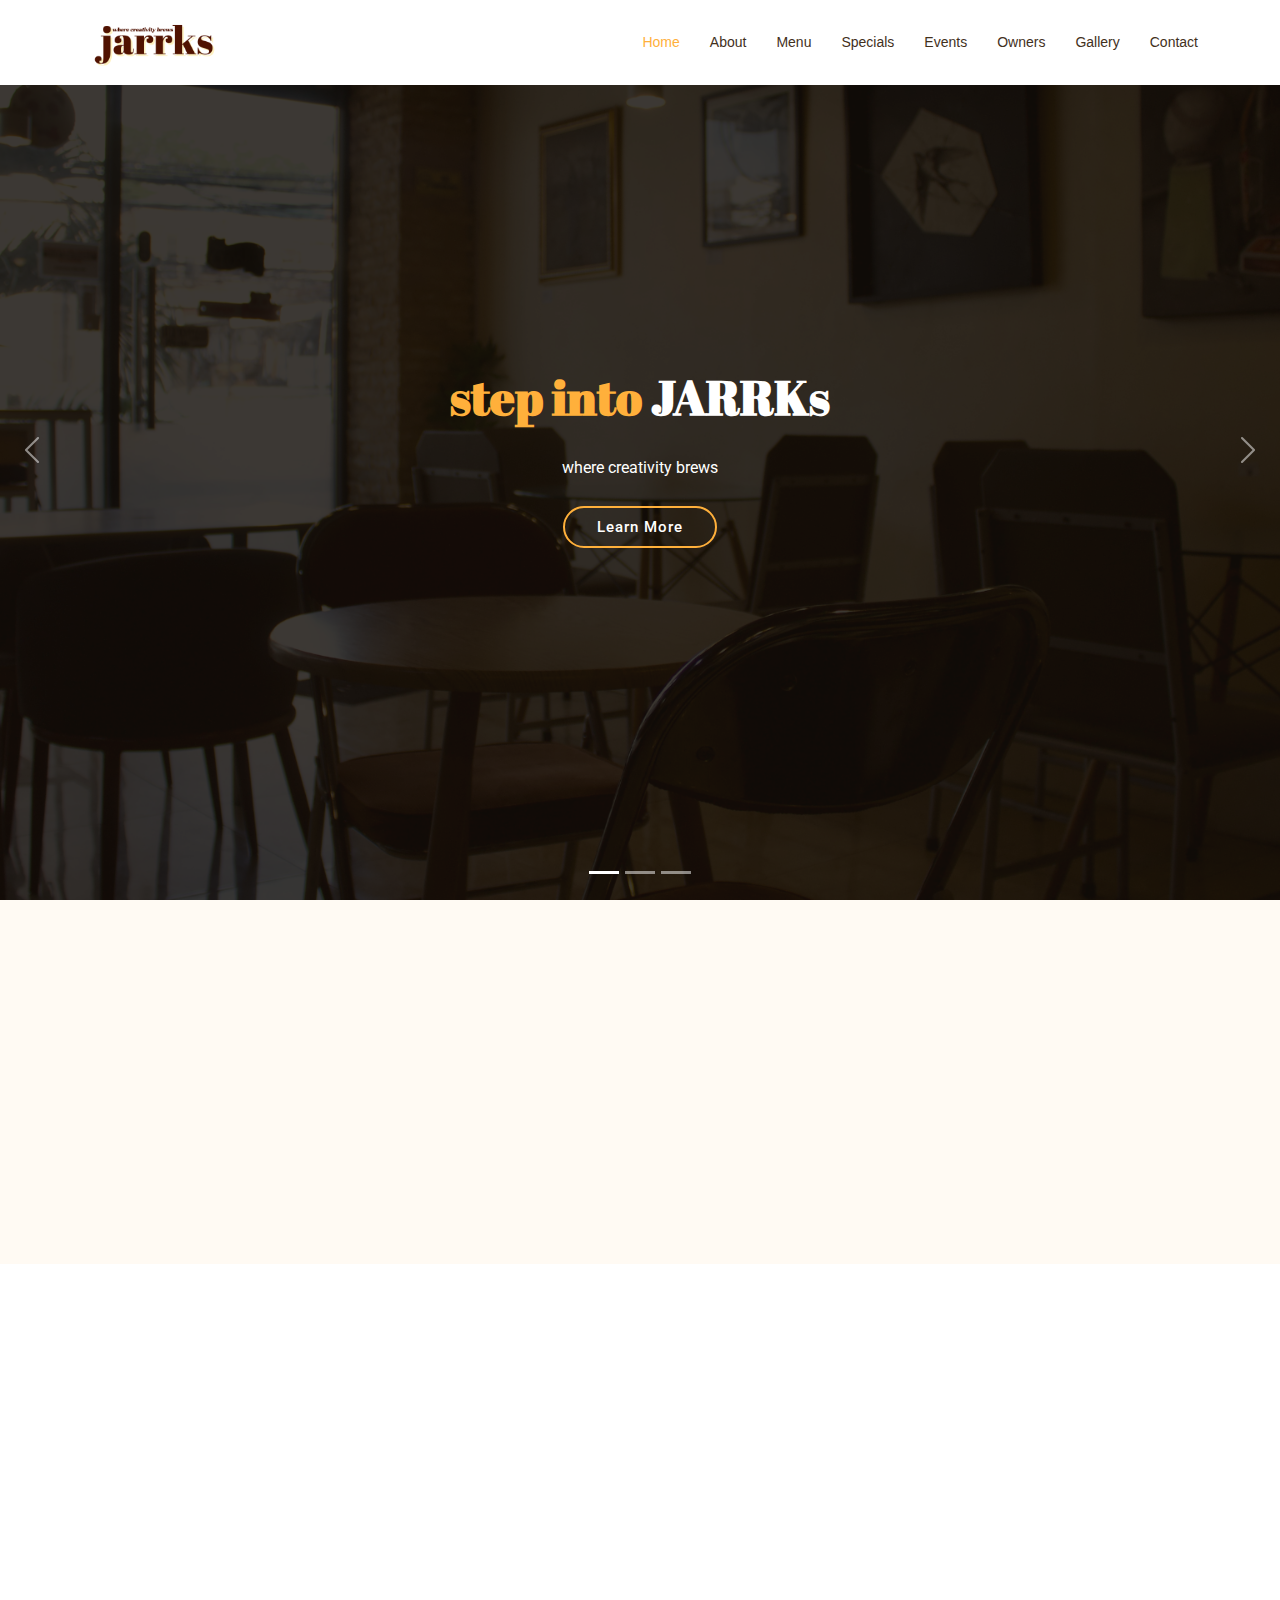
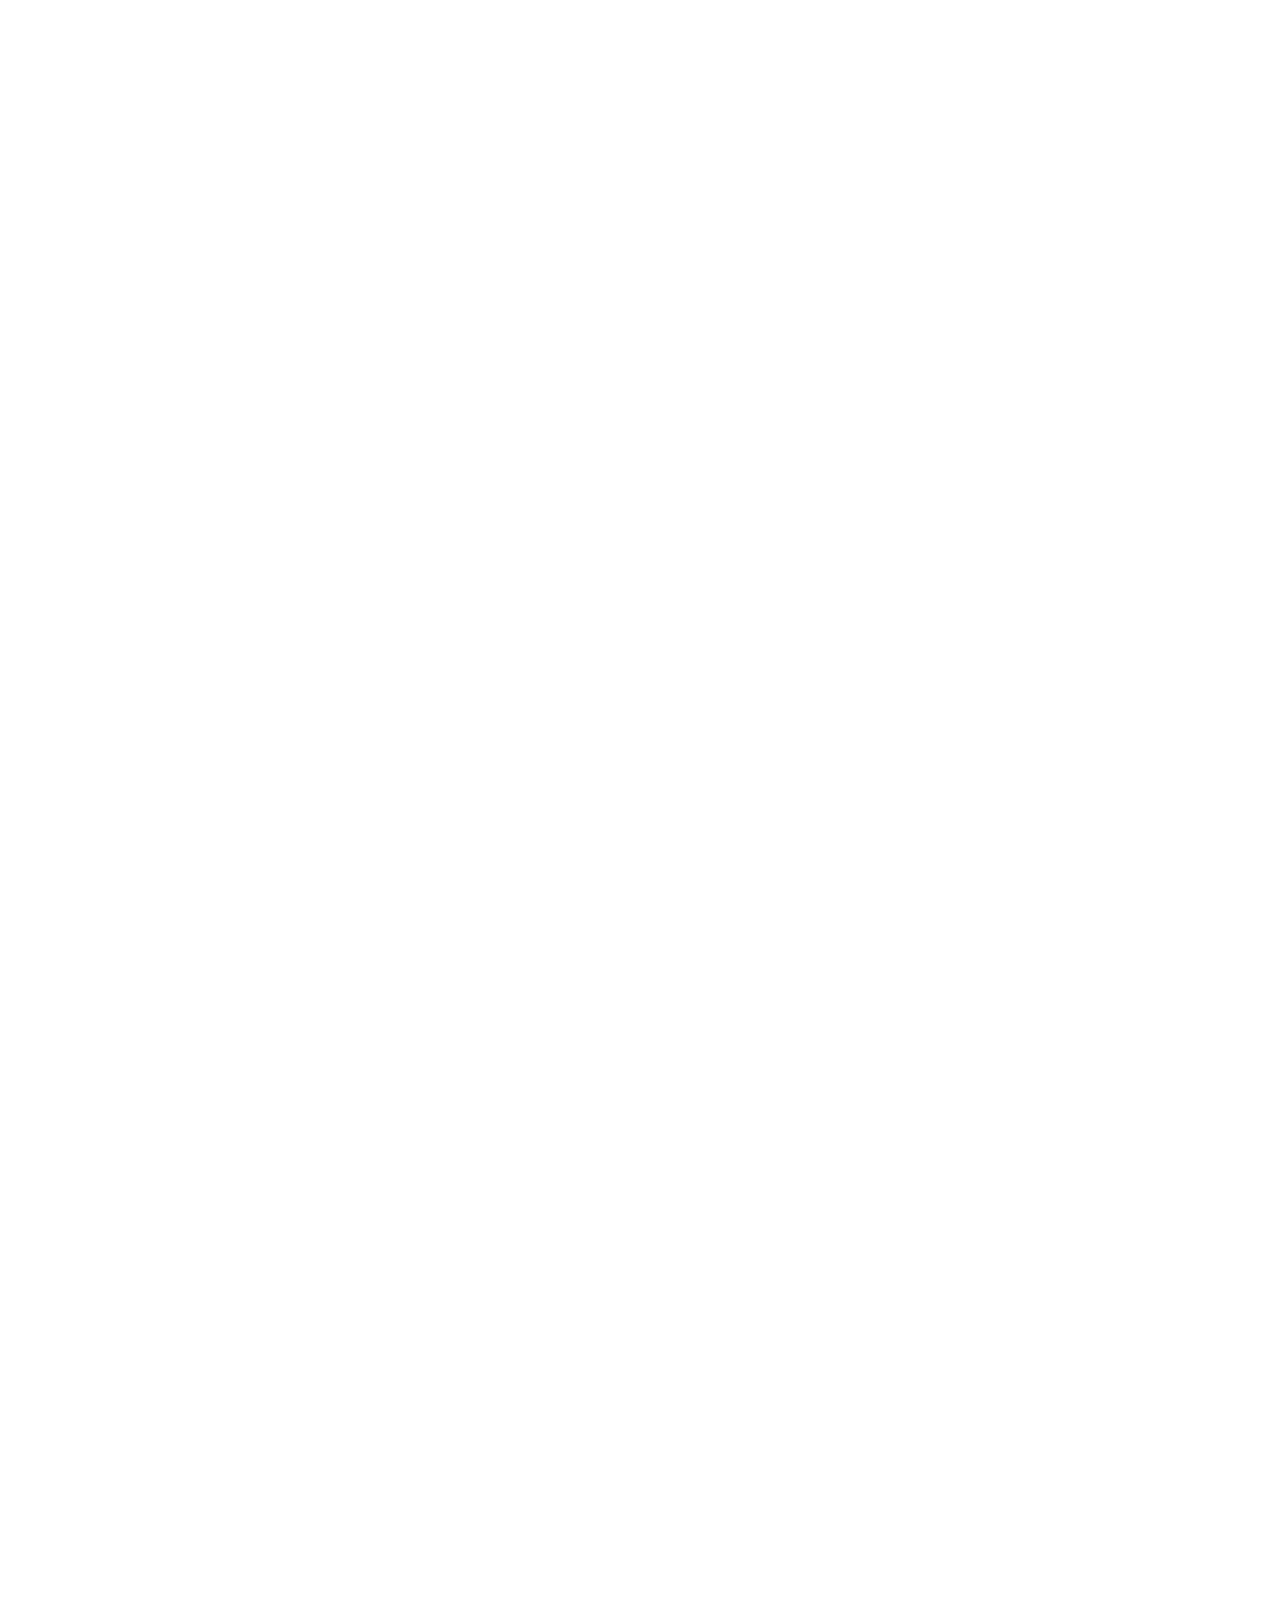
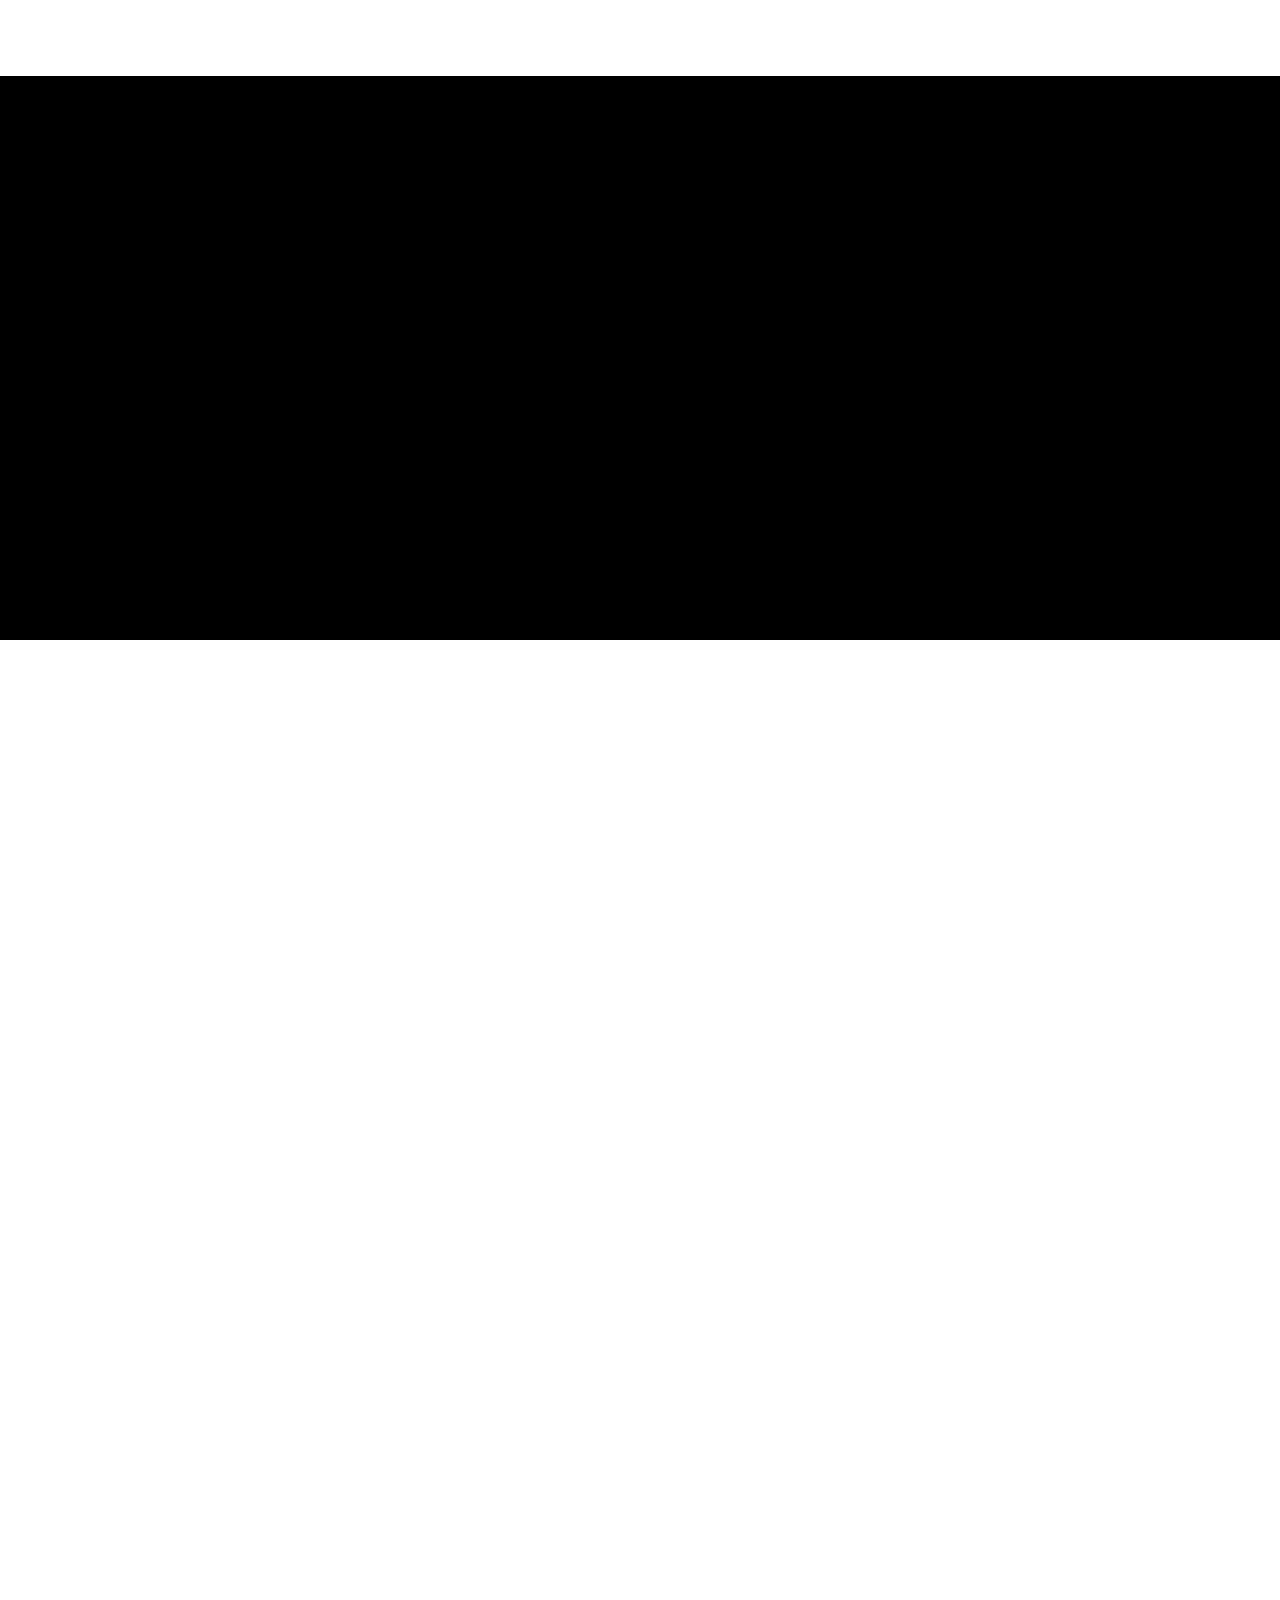
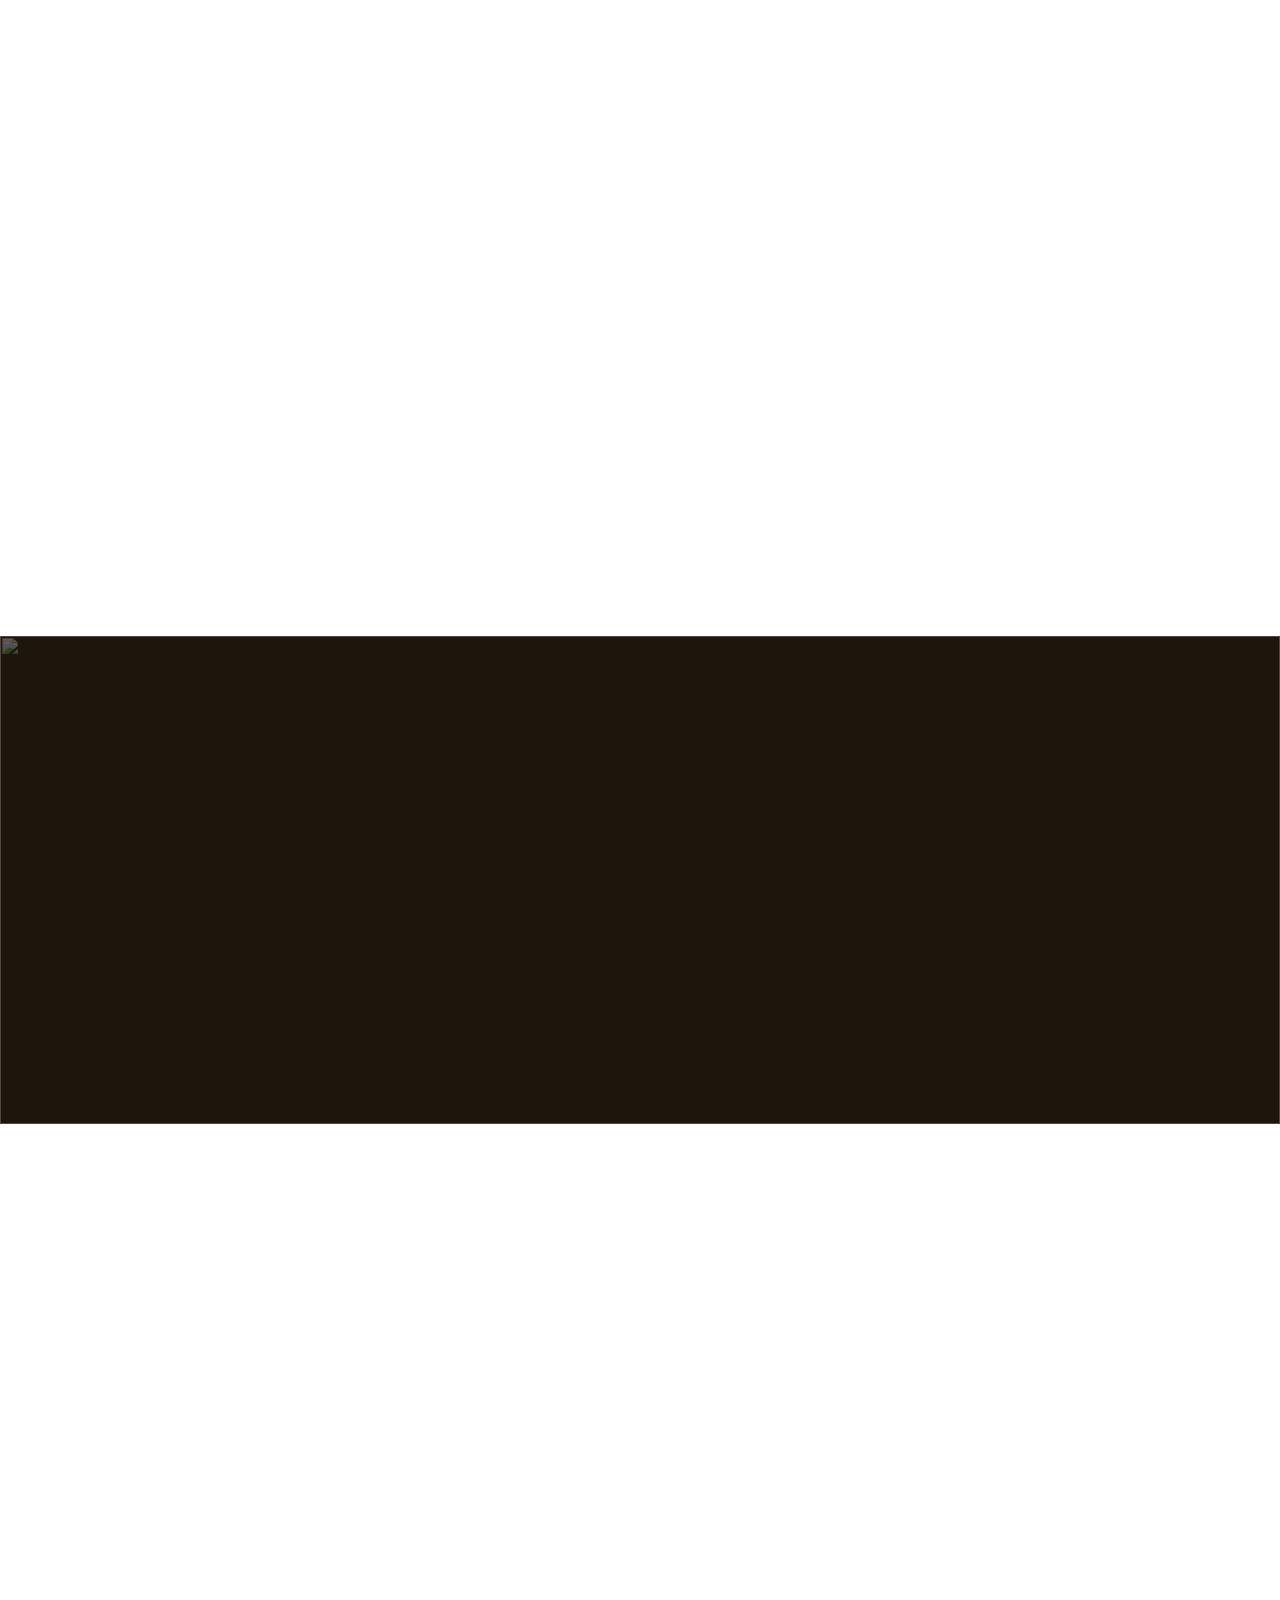
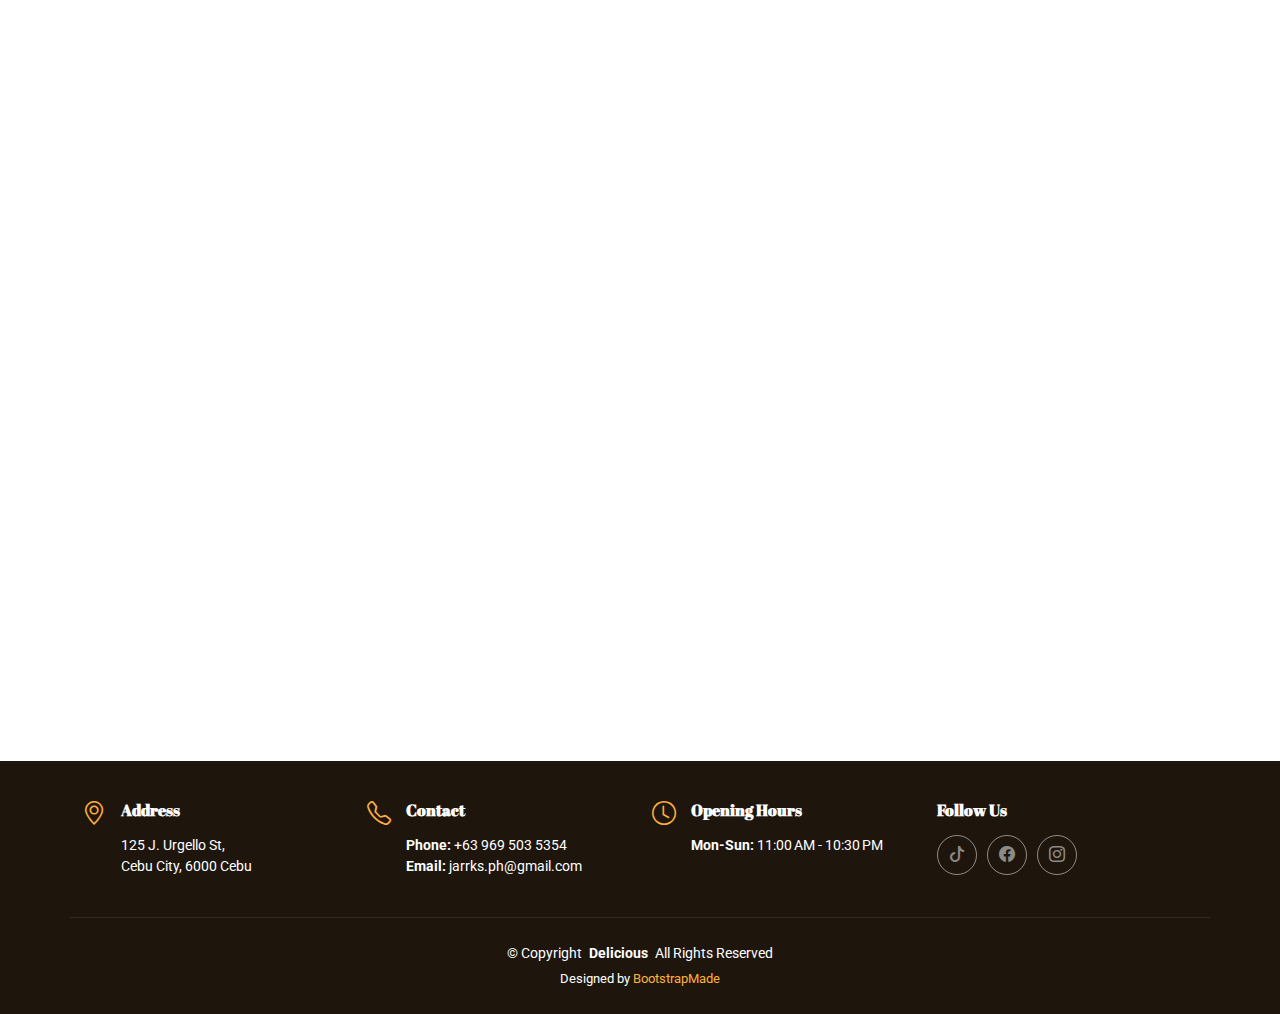
==== commit 2a3bef1f: "Final Output" ====
--- a/index.html
+++ b/index.html
@@ -3,13 +3,13 @@
   <head>
     <meta charset="utf-8" />
     <meta content="width=device-width, initial-scale=1.0" name="viewport" />
-    <title>Index - Delicious Bootstrap Template</title>
+    <title>Jarkks- Where Creativity Brews</title>
     <meta name="description" content="" />
     <meta name="keywords" content="" />
 
     <!-- Favicons -->
-    <link href="assets/img/favicon.png" rel="icon" />
-    <link href="assets/img/apple-touch-icon.png" rel="apple-touch-icon" />
+    <link href="assets/img/logo/logo.png" rel="icon" />
+    <link href="assets/img/logo/logo.png" rel="apple-touch-icon" />
 
     <link rel="preconnect" href="https://fonts.googleapis.com" />
     <link rel="preconnect" href="https://fonts.gstatic.com" crossorigin />
@@ -48,13 +48,13 @@
 
   <body class="index-page">
     <header id="header" class="header fixed-top">
-      <div class="topbar d-flex align-items-center">
+      <!-- <div class="topbar d-flex align-items-center">
         <div
           class="container d-flex justify-content-end justify-content-md-between"
         >
           <div class="contact-info d-flex align-items-center">
             <i class="bi bi-phone d-flex align-items-center d-none d-lg-block"
-              ><span>+1 5589 55488 55</span></i
+              ><span>+63 5589 55488 55</span></i
             >
             <i class="bi bi-clock ms-4 d-none d-lg-flex align-items-center"
               ><span>Mon-Sat: 11:00 AM - 23:00 PM</span></i
@@ -62,7 +62,7 @@
           </div>
           <a href="#book-a-table" class="cta-btn">Booka a table</a>
         </div>
-      </div>
+      </div> -->
       <!-- End Top Bar -->
 
       <div class="branding d-flex align-items-cente">
@@ -71,8 +71,8 @@
         >
           <a href="index.html" class="logo d-flex align-items-center">
             <!-- Uncomment the line below if you also wish to use an image logo -->
-            <!-- <img src="assets/img/logo.png" alt=""> -->
-            <h1 class="sitename">Delicious</h1>
+            <img src="assets/img/logo/logo.png" alt="" />
+            <!-- <h1 class="sitename">Jarkks</h1> -->
           </a>
 
           <nav id="navmenu" class="navmenu">
@@ -82,33 +82,8 @@
               <li><a href="#menu">Menu</a></li>
               <li><a href="#specials">Specials</a></li>
               <li><a href="#events">Events</a></li>
-              <li><a href="#chefs">Chefs</a></li>
+              <li><a href="#owners">Owners</a></li>
               <li><a href="#gallery">Gallery</a></li>
-              <li class="dropdown">
-                <a href="#"
-                  ><span>Dropdown</span>
-                  <i class="bi bi-chevron-down toggle-dropdown"></i
-                ></a>
-                <ul>
-                  <li><a href="#">Dropdown 1</a></li>
-                  <li class="dropdown">
-                    <a href="#"
-                      ><span>Deep Dropdown</span>
-                      <i class="bi bi-chevron-down toggle-dropdown"></i
-                    ></a>
-                    <ul>
-                      <li><a href="#">Deep Dropdown 1</a></li>
-                      <li><a href="#">Deep Dropdown 2</a></li>
-                      <li><a href="#">Deep Dropdown 3</a></li>
-                      <li><a href="#">Deep Dropdown 4</a></li>
-                      <li><a href="#">Deep Dropdown 5</a></li>
-                    </ul>
-                  </li>
-                  <li><a href="#">Dropdown 2</a></li>
-                  <li><a href="#">Dropdown 3</a></li>
-                  <li><a href="#">Dropdown 4</a></li>
-                </ul>
-              </li>
               <li><a href="#contact">Contact</a></li>
             </ul>
             <i class="mobile-nav-toggle d-xl-none bi bi-list"></i>
@@ -127,54 +102,47 @@
           data-bs-interval="5000"
         >
           <div class="carousel-item active">
-            <img src="assets/img/hero-carousel/hero-carousel-1.jpg" alt="" />
+            <img src="assets/img/home/1.png" alt="" />
             <div class="carousel-container">
-              <h2><span>Delicious</span> Restaurant</h2>
+              <h2><span>step into</span> JARRKs</h2>
+              <p>where creativity brews</p>
+              <div>
+                <a href="#about" class="btn-get-started">Learn More</a>
+              </div>
+            </div>
+          </div>
+          <!-- End Carousel Item -->
+
+          <div class="carousel-item">
+            <img src="assets/img/home/2.png" alt="" />
+            <div class="carousel-container">
+              <h2><span>We’re more than just a</span> café</h2>
               <p>
-                Lorem ipsum dolor sit amet, consectetur adipiscing elit, sed do
-                eiusmod tempor incididunt ut labore et dolore magna aliqua. Ut
-                enim ad minim veniam, quis nostrud exercitation ullamco laboris
-                nisi ut aliquip ex ea commodo consequat.
+                We’re a community hub where art and flavor unite. Located in
+                Cebu, we’re on a mission to empower local creatives and serve up
+                an inspiring experience for every guest who walks through our
+                doors.
               </p>
               <div>
-                <a href="#menu" class="btn-get-started">Our Menu</a>
-                <a href="#book-a-table" class="btn-get-started">Book a table</a>
+                <a href="#about" class="btn-get-started">Learn More</a>
               </div>
             </div>
           </div>
           <!-- End Carousel Item -->
 
           <div class="carousel-item">
-            <img src="assets/img/hero-carousel/hero-carousel-2.jpg" alt="" />
+            <img src="assets/img/home/3.png" alt="" />
             <div class="carousel-container">
-              <h2>At vero eos et accusamus</h2>
+              <h2><span>Our Space,</span> Your Inspiration</h2>
               <p>
-                Nam libero tempore, cum soluta nobis est eligendi optio cumque
-                nihil impedit quo minus id quod maxime placeat facere possimus,
-                omnis voluptas assumenda est, omnis dolor repellendus.
-                Temporibus autem quibusdam et aut officiis debitis aut.
+                Picture yourself in an art gallery with the cozy vibe of a café.
+                Our walls showcase the work of Cebu’s talented artists, and our
+                space resonates with the sounds of local talent. Whether you’re
+                here to study, work, or relax with friends, you’re surrounded by
+                creativity and inspiration in every corner.
               </p>
               <div>
-                <a href="#menu" class="btn-get-started">Our Menu</a>
-                <a href="#book-a-table" class="btn-get-started">Book a table</a>
-              </div>
-            </div>
-          </div>
-          <!-- End Carousel Item -->
-
-          <div class="carousel-item">
-            <img src="assets/img/hero-carousel/hero-carousel-3.jpg" alt="" />
-            <div class="carousel-container">
-              <h2>Temporibus autem quibusdam</h2>
-              <p>
-                Beatae vitae dicta sunt explicabo. Nemo enim ipsam voluptatem
-                quia voluptas sit aspernatur aut odit aut fugit, sed quia
-                consequuntur magni dolores eos qui ratione voluptatem sequi
-                nesciunt omnis iste natus error sit voluptatem accusantium.
-              </p>
-              <div>
-                <a href="#menu" class="btn-get-started">Our Menu</a>
-                <a href="#book-a-table" class="btn-get-started">Book a table</a>
+                <a href="#about" class="btn-get-started">Learn More</a>
               </div>
             </div>
           </div>
@@ -218,9 +186,9 @@
               data-aos="fade-up"
               data-aos-delay="100"
             >
-              <img src="assets/img/about.jpg" class="img-fluid" alt="" />
+              <img src="assets/img/about/4.jpg" class="img-fluid" alt="" />
               <a
-                href="https://www.youtube.com/watch?v=Y7f98aduVJ8"
+                href="https://www.youtube.com/watch?v=rI2HFqptAAE"
                 class="glightbox pulsating-play-btn"
               ></a>
             </div>
@@ -229,44 +197,14 @@
               data-aos="fade-up"
               data-aos-delay="200"
             >
-              <h3>
-                Voluptatem dignissimos provident quasi corporis voluptates sit
-                assumenda.
-              </h3>
+              <h3>What Makes Us Unique?</h3>
               <p class="fst-italic">
-                Lorem ipsum dolor sit amet, consectetur adipiscing elit, sed do
-                eiusmod tempor incididunt ut labore et dolore magna aliqua.
-              </p>
-              <ul>
-                <li>
-                  <i class="bi bi-check2-all"></i>
-                  <span
-                    >Ullamco laboris nisi ut aliquip ex ea commodo
-                    consequat.</span
-                  >
-                </li>
-                <li>
-                  <i class="bi bi-check2-all"></i>
-                  <span
-                    >Duis aute irure dolor in reprehenderit in voluptate
-                    velit.</span
-                  >
-                </li>
-                <li>
-                  <i class="bi bi-check2-all"></i>
-                  <span
-                    >Ullamco laboris nisi ut aliquip ex ea commodo consequat.
-                    Duis aute irure dolor in reprehenderit in voluptate trideta
-                    storacalaperda mastiro dolore eu fugiat nulla
-                    pariatur.</span
-                  >
-                </li>
-              </ul>
-              <p>
-                Ullamco laboris nisi ut aliquip ex ea commodo consequat. Duis
-                aute irure dolor in reprehenderit in voluptate velit esse cillum
-                dolore eu fugiat nulla pariatur. Excepteur sint occaecat
-                cupidatat non proident
+                JARRKS Café believes in uplifting creativity while catering to a
+                love for great coffee, food, and vibrant culture. Each cup you
+                sip, every dish you enjoy, and every artwork you admire brings
+                local artistry to life. By simply dining with us, you’re
+                supporting Cebu’s creative community and helping to build a
+                platform where art meets flavor.
               </p>
             </div>
           </div>
@@ -281,7 +219,7 @@
           <h2>Why Us</h2>
           <div>
             <span>Why choose</span>
-            <span class="description-title">Our Restaurant</span>
+            <span class="description-title"> JARRKS</span>
           </div>
         </div>
         <!-- End Section Title -->
@@ -291,10 +229,10 @@
             <div class="col-lg-4" data-aos="fade-up" data-aos-delay="100">
               <div class="card-item">
                 <span>01</span>
-                <h4><a href="" class="stretched-link">Lorem Ipsum</a></h4>
+                <h4><a href="" class="stretched-link">Support Local</a></h4>
                 <p>
-                  Ulamco laboris nisi ut aliquip ex ea commodo consequat. Et
-                  consectetur ducimus vero placeat
+                  Our café features rotating exhibits of local artworks and
+                  music, creating a dynamic gallery-like experience.
                 </p>
               </div>
             </div>
@@ -303,10 +241,12 @@
             <div class="col-lg-4" data-aos="fade-up" data-aos-delay="200">
               <div class="card-item">
                 <span>02</span>
-                <h4><a href="" class="stretched-link">Repellat Nihil</a></h4>
+                <h4>
+                  <a href="" class="stretched-link">Delicious Food & Coffee</a>
+                </h4>
                 <p>
-                  Dolorem est fugiat occaecati voluptate velit esse. Dicta
-                  veritatis dolor quod et vel dire leno para dest
+                  Indulge in a variety of handcrafted coffee drinks and
+                  flavorful meals that make every visit a treat.
                 </p>
               </div>
             </div>
@@ -315,10 +255,14 @@
             <div class="col-lg-4" data-aos="fade-up" data-aos-delay="300">
               <div class="card-item">
                 <span>03</span>
-                <h4><a href="" class="stretched-link">Ad ad velit qui</a></h4>
+                <h4>
+                  <a href="" class="stretched-link"
+                    >Empower Cebu’s Creative Scene</a
+                  >
+                </h4>
                 <p>
-                  Molestiae officiis omnis illo asperiores. Aut doloribus vitae
-                  sunt debitis quo vel nam quis
+                  With every purchase, you’re contributing to the growth and
+                  recognition of Cebu’s artistic community.
                 </p>
               </div>
             </div>
@@ -347,14 +291,7 @@
           data-sort="original-order"
         >
           <div class="row" data-aos="fade-up" data-aos-delay="100">
-            <div class="col-lg-12 d-flex justify-content-center">
-              <ul class="menu-filters isotope-filters">
-                <li data-filter="*" class="filter-active">All</li>
-                <li data-filter=".filter-starters">Starters</li>
-                <li data-filter=".filter-salads">Salads</li>
-                <li data-filter=".filter-specialty">Specialty</li>
-              </ul>
-            </div>
+            <div class="col-lg-12 d-flex justify-content-center"></div>
           </div>
           <!-- Menu Filters -->
 
@@ -363,133 +300,128 @@
             data-aos="fade-up"
             data-aos-delay="200"
           >
-            <div class="col-lg-6 menu-item isotope-item filter-starters">
-              <img
-                src="assets/img/menu/lobster-bisque.jpg"
-                class="menu-img"
-                alt=""
-              />
+            <div class="col-lg-6 menu-item isotope-item">
+              <img src="assets/img/menu/3.png" class="menu-img" alt="" />
               <div class="menu-content">
-                <a href="#">Lobster Bisque</a><span>$5.95</span>
+                <a href="#">Chicken Aglio e Olio</a><span>₱ 279.00</span>
               </div>
               <div class="menu-ingredients">
-                Lorem, deren, trataro, filede, nerada
+                A delightful pasta dish featuring tender chicken, garlic, olive
+                oil, and a hint of chili flakes, served with a sprinkle of
+                parmesan cheese for a light yet flavorful meal.
               </div>
             </div>
             <!-- Menu Item -->
 
-            <div class="col-lg-6 menu-item isotope-item filter-specialty">
-              <img
-                src="assets/img/menu/bread-barrel.jpg"
-                class="menu-img"
-                alt=""
-              />
+            <div class="col-lg-6 menu-item isotope-item">
+              <img src="assets/img/menu/6.png" class="menu-img" alt="" />
               <div class="menu-content">
-                <a href="#">Bread Barrel</a><span>$6.95</span>
+                <a href="#">Classic Waffle</a><span>₱ 119.00</span>
               </div>
               <div class="menu-ingredients">
-                Lorem, deren, trataro, filede, nerada
+                Golden and crispy on the outside, soft and fluffy on the inside,
+                this waffle is a timeless treat perfect for breakfast or a
+                snack.
               </div>
             </div>
             <!-- Menu Item -->
 
-            <div class="col-lg-6 menu-item isotope-item filter-starters">
-              <img src="assets/img/menu/cake.jpg" class="menu-img" alt="" />
+            <div class="col-lg-6 menu-item isotope-item">
+              <img src="assets/img/menu/2.png" class="menu-img" alt="" />
               <div class="menu-content">
-                <a href="#">Crab Cake</a><span>$7.95</span>
+                <a href="#">Strawberry Milkshake</a><span>₱ 179.00</span>
               </div>
               <div class="menu-ingredients">
-                A delicate crab cake served on a toasted roll with lettuce and
-                tartar sauce
+                A creamy and refreshing blend of sweet strawberries and milk,
+                topped with whipped cream for a fruity indulgence.
               </div>
             </div>
             <!-- Menu Item -->
 
-            <div class="col-lg-6 menu-item isotope-item filter-salads">
-              <img src="assets/img/menu/caesar.jpg" class="menu-img" alt="" />
+            <div class="col-lg-6 menu-item isotope-item">
+              <img src="assets/img/menu/11.jpeg" class="menu-img" alt="" />
               <div class="menu-content">
-                <a href="#">Caesar Selections</a><span>$8.95</span>
+                <a href="#">Buffalo Chicken Wings</a><span>₱ 239.00</span>
               </div>
               <div class="menu-ingredients">
-                Lorem, deren, trataro, filede, nerada
+                Crispy chicken wings coated in a tangy and spicy buffalo sauce,
+                served with a side of ranch or blue cheese dip for the perfect
+                kick.
               </div>
             </div>
             <!-- Menu Item -->
 
-            <div class="col-lg-6 menu-item isotope-item filter-specialty">
-              <img
-                src="assets/img/menu/tuscan-grilled.jpg"
-                class="menu-img"
-                alt=""
-              />
+            <div class="col-lg-6 menu-item isotope-item">
+              <img src="assets/img/menu/1.png" class="menu-img" alt="" />
               <div class="menu-content">
-                <a href="#">Tuscan Grilled</a><span>$9.95</span>
+                <a href="#">Chicken a la King</a><span>₱ 149.00</span>
               </div>
               <div class="menu-ingredients">
-                Grilled chicken with provolone, artichoke hearts, and roasted
-                red pesto
+                A comforting dish of tender chicken chunks in a creamy mushroom
+                sauce, served over rice or bread for a satisfying meal.
               </div>
             </div>
             <!-- Menu Item -->
 
-            <div class="col-lg-6 menu-item isotope-item filter-starters">
-              <img
-                src="assets/img/menu/mozzarella.jpg"
-                class="menu-img"
-                alt=""
-              />
+            <div class="col-lg-6 menu-item isotope-item">
+              <img src="assets/img/menu/4.png" class="menu-img" alt="" />
               <div class="menu-content">
-                <a href="#">Mozzarella Stick</a><span>$4.95</span>
+                <a href="#">Chicken Sandwich</a><span>₱ 189.00</span>
               </div>
               <div class="menu-ingredients">
-                Lorem, deren, trataro, filede, nerada
+                A hearty sandwich filled with juicy chicken, crisp lettuce,
+                fresh tomatoes, and your choice of dressing, all tucked between
+                toasted buns.
               </div>
             </div>
             <!-- Menu Item -->
 
-            <div class="col-lg-6 menu-item isotope-item filter-salads">
-              <img
-                src="assets/img/menu/greek-salad.jpg"
-                class="menu-img"
-                alt=""
-              />
+            <div class="col-lg-6 menu-item isotope-item">
+              <img src="assets/img/menu/8.png" class="menu-img" alt="" />
               <div class="menu-content">
-                <a href="#">Greek Salad</a><span>$9.95</span>
+                <a href="#">Java Chip Frappe</a><span>₱ 179.00</span>
               </div>
               <div class="menu-ingredients">
-                Fresh spinach, crisp romaine, tomatoes, and Greek olives
+                A rich blend of coffee, chocolate chips, and creamy milk, topped
+                with whipped cream and drizzled with chocolate syrup for coffee
+                lovers.
               </div>
             </div>
             <!-- Menu Item -->
 
-            <div class="col-lg-6 menu-item isotope-item filter-salads">
-              <img
-                src="assets/img/menu/spinach-salad.jpg"
-                class="menu-img"
-                alt=""
-              />
+            <div class="col-lg-6 menu-item isotope-item">
+              <img src="assets/img/menu/7.png" class="menu-img" alt="" />
               <div class="menu-content">
-                <a href="#">Spinach Salad</a><span>$9.95</span>
+                <a href="#">French Fries</a><span>₱ 149.00</span>
               </div>
               <div class="menu-ingredients">
-                Fresh spinach with mushrooms, hard boiled egg, and warm bacon
-                vinaigrette
+                Golden, crispy, and perfectly seasoned, these French fries are a
+                classic snack or side dish that’s always a crowd-pleaser.
               </div>
             </div>
             <!-- Menu Item -->
 
-            <div class="col-lg-6 menu-item isotope-item filter-specialty">
-              <img
-                src="assets/img/menu/lobster-roll.jpg"
-                class="menu-img"
-                alt=""
-              />
+            <div class="col-lg-6 menu-item isotope-item">
+              <img src="assets/img/menu/5.png" class="menu-img" alt="" />
               <div class="menu-content">
-                <a href="#">Lobster Roll</a><span>$12.95</span>
+                <a href="#">Choco-filled Cookies</a><span>₱ 70.00</span>
               </div>
               <div class="menu-ingredients">
-                Plump lobster meat, mayo and crisp lettuce on a toasted bulky
-                roll
+                Soft and chewy cookies with a rich, gooey chocolate center that
+                melts in your mouth—perfect for satisfying your sweet tooth.
+              </div>
+            </div>
+            <!-- Menu Item -->
+
+            <div class="col-lg-6 menu-item isotope-item">
+              <img src="assets/img/menu/10.jpeg" class="menu-img" alt="" />
+              <div class="menu-content">
+                <a href="#">Brownie Ala Monde</a><span>₱ 139.00</span>
+              </div>
+              <div class="menu-ingredients">
+                A warm, fudgy brownie topped with a scoop of creamy vanilla ice
+                cream and drizzled with rich chocolate syrup—an irresistible
+                blend of hot and cold, perfect for dessert lovers.
               </div>
             </div>
             <!-- Menu Item -->
@@ -520,7 +452,7 @@
                     class="nav-link active show"
                     data-bs-toggle="tab"
                     href="#specials-tab-1"
-                    >Modi sit est</a
+                    >Spam and Kimchi Fried Rice</a
                   >
                 </li>
                 <li class="nav-item">
@@ -528,7 +460,7 @@
                     class="nav-link"
                     data-bs-toggle="tab"
                     href="#specials-tab-2"
-                    >Unde praesentium sed</a
+                    >Dirty Matcha Latte</a
                   >
                 </li>
                 <li class="nav-item">
@@ -536,15 +468,15 @@
                     class="nav-link"
                     data-bs-toggle="tab"
                     href="#specials-tab-3"
-                    >Pariatur explicabo vel</a
-                  >
+                    >Choco-coated Chips
+                  </a>
                 </li>
                 <li class="nav-item">
                   <a
                     class="nav-link"
                     data-bs-toggle="tab"
                     href="#specials-tab-4"
-                    >Nostrum qui quasi</a
+                    >Matcha Strawberry Frappe</a
                   >
                 </li>
                 <li class="nav-item">
@@ -552,7 +484,7 @@
                     class="nav-link"
                     data-bs-toggle="tab"
                     href="#specials-tab-5"
-                    >Iusto ut expedita aut</a
+                    >Quesadilla</a
                   >
                 </li>
               </ul>
@@ -562,22 +494,25 @@
                 <div class="tab-pane active show" id="specials-tab-1">
                   <div class="row">
                     <div class="col-lg-8 details order-2 order-lg-1">
-                      <h3>Architecto ut aperiam autem id</h3>
+                      <h3>Spam and Kimchi Fried Rice</h3>
                       <p class="fst-italic">
-                        Qui laudantium consequatur laborum sit qui ad sapiente
-                        dila parde sonata raqer a videna mareta paulona marka
+                        Taste the bold fusion of flavors with JARRKs Café’s Spam
+                        and Kimchi Fried Rice. This dish combines savory, crispy
+                        Spam with the tangy, spicy kick of fermented kimchi, all
+                        tossed together with perfectly seasoned fried rice.
                       </p>
                       <p>
-                        Et nobis maiores eius. Voluptatibus ut enim blanditiis
-                        atque harum sint. Laborum eos ipsum ipsa odit magni.
-                        Incidunt hic ut molestiae aut qui. Est repellat minima
-                        eveniet eius et quis magni nihil. Consequatur dolorem
-                        quaerat quos qui similique accusamus nostrum rem vero
+                        Garnished with a sunny-side-up egg and a sprinkle of
+                        green onions, this dish is as comforting as it is
+                        flavorful. Whether you’re looking for a quick lunch or a
+                        filling dinner, the Spam and Kimchi Fried Rice is a
+                        delicious choice that brings comfort food to the next
+                        level.
                       </p>
                     </div>
                     <div class="col-lg-4 text-center order-1 order-lg-2">
                       <img
-                        src="assets/img/specials-1.jpg"
+                        src="assets/img/menu/9.jpeg"
                         alt=""
                         class="img-fluid"
                       />
@@ -587,22 +522,25 @@
                 <div class="tab-pane" id="specials-tab-2">
                   <div class="row">
                     <div class="col-lg-8 details order-2 order-lg-1">
-                      <h3>Et blanditiis nemo veritatis excepturi</h3>
+                      <h3>Dirty Matcha Latte</h3>
                       <p class="fst-italic">
-                        Qui laudantium consequatur laborum sit qui ad sapiente
-                        dila parde sonata raqer a videna mareta paulona marka
+                        Experience a bold twist on tradition with the Dirty
+                        Matcha Latte, a delightful blend of earthy matcha and
+                        robust espresso. This unique fusion offers a creamy and
+                        energizing drink that’s perfect for mornings or as a
+                        mid-day boost.
                       </p>
                       <p>
-                        Ea ipsum voluptatem consequatur quis est. Illum error
-                        ullam omnis quia et reiciendis sunt sunt est. Non
-                        aliquid repellendus itaque accusamus eius et velit ipsa
-                        voluptates. Optio nesciunt eaque beatae accusamus lerode
-                        pakto madirna desera vafle de nideran pal
+                        With its vibrant green swirls and rich espresso
+                        undertones, this latte is both visually stunning and
+                        deliciously satisfying. Whether you’re a matcha
+                        enthusiast or a coffee lover, this drink promises a
+                        refreshing and flavorful adventure.
                       </p>
                     </div>
                     <div class="col-lg-4 text-center order-1 order-lg-2">
                       <img
-                        src="assets/img/specials-2.jpg"
+                        src="assets/img/menu/11.png"
                         alt=""
                         class="img-fluid"
                       />
@@ -612,23 +550,23 @@
                 <div class="tab-pane" id="specials-tab-3">
                   <div class="row">
                     <div class="col-lg-8 details order-2 order-lg-1">
-                      <h3>Impedit facilis occaecati odio neque aperiam sit</h3>
+                      <h3>Choco-coated Chips</h3>
                       <p class="fst-italic">
-                        Eos voluptatibus quo. Odio similique illum id quidem non
-                        enim fuga. Qui natus non sunt dicta dolor et. In
-                        asperiores velit quaerat perferendis aut
+                        Satisfy your snack cravings with Choco-coated Chips, a
+                        delightful mix of sweet and salty. Crispy potato chips
+                        are lightly coated in smooth chocolate, creating a treat
+                        that’s both crunchy and indulgent.
                       </p>
                       <p>
-                        Iure officiis odit rerum. Harum sequi eum illum corrupti
-                        culpa veritatis quisquam. Neque necessitatibus illo
-                        rerum eum ut. Commodi ipsam minima molestiae sed
-                        laboriosam a iste odio. Earum odit nesciunt fugiat sit
-                        ullam. Soluta et harum voluptatem optio quae
+                        Perfect as a quick bite or a shareable snack, these
+                        chips offer a unique flavor combination that’s sure to
+                        please. Pair them with your favorite drink for an
+                        elevated snacking experience at JARRKs Café.
                       </p>
                     </div>
                     <div class="col-lg-4 text-center order-1 order-lg-2">
                       <img
-                        src="assets/img/specials-3.jpg"
+                        src="assets/img/menu/12.png"
                         alt=""
                         class="img-fluid"
                       />
@@ -638,25 +576,23 @@
                 <div class="tab-pane" id="specials-tab-4">
                   <div class="row">
                     <div class="col-lg-8 details order-2 order-lg-1">
-                      <h3>
-                        Fuga dolores inventore laboriosam ut est accusamus
-                        laboriosam dolore
-                      </h3>
+                      <h3>Matcha Strawberry Frappe</h3>
                       <p class="fst-italic">
-                        Totam aperiam accusamus. Repellat consequuntur iure
-                        voluptas iure porro quis delectus
+                        Cool off with the Matcha Strawberry Frappe, a refreshing
+                        blend of earthy matcha and sweet strawberries. Topped
+                        with whipped cream, this drink is a delightful mix of
+                        creamy and fruity flavors.
                       </p>
                       <p>
-                        Eaque consequuntur consequuntur libero expedita in
-                        voluptas. Nostrum ipsam necessitatibus aliquam fugiat
-                        debitis quis velit. Eum ex maxime error in consequatur
-                        corporis atque. Eligendi asperiores sed qui veritatis
-                        aperiam quia a laborum inventore
+                        Perfect for any time of the day, this vibrant frappe is
+                        as visually stunning as it is delicious. Enjoy a sip of
+                        sweetness that’s balanced by matcha’s distinct, rich
+                        notes.
                       </p>
                     </div>
                     <div class="col-lg-4 text-center order-1 order-lg-2">
                       <img
-                        src="assets/img/specials-4.jpg"
+                        src="assets/img/menu/14.png"
                         alt=""
                         class="img-fluid"
                       />
@@ -666,23 +602,24 @@
                 <div class="tab-pane" id="specials-tab-5">
                   <div class="row">
                     <div class="col-lg-8 details order-2 order-lg-1">
-                      <h3>
-                        Est eveniet ipsam sindera pad rone matrelat sando reda
-                      </h3>
+                      <h3>Quesadilla</h3>
                       <p class="fst-italic">
-                        Omnis blanditiis saepe eos autem qui sunt debitis porro
-                        quia.
+                        Enjoy the warm, cheesy goodness of JARRKs Café’s
+                        Quesadilla, featuring grilled tortillas filled with
+                        melted cheese and savory fillings. Served with tangy
+                        salsa and creamy sour cream, it’s a comforting dish
+                        perfect for any craving.
                       </p>
                       <p>
-                        Exercitationem nostrum omnis. Ut reiciendis repudiandae
-                        minus. Omnis recusandae ut non quam ut quod eius qui.
-                        Ipsum quia odit vero atque qui quibusdam amet. Occaecati
-                        sed est sint aut vitae molestiae voluptate vel
+                        Whether as a snack or a light meal, the quesadilla is a
+                        satisfying choice that’s packed with flavor. Pair it
+                        with your favorite drink for a complete and delicious
+                        experience.
                       </p>
                     </div>
                     <div class="col-lg-4 text-center order-1 order-lg-2">
                       <img
-                        src="assets/img/specials-5.jpg"
+                        src="assets/img/menu/13.png"
                         alt=""
                         class="img-fluid"
                       />
@@ -700,7 +637,7 @@
       <section id="events" class="events section">
         <img
           class="slider-bg"
-          src="assets/img/events-bg.jpg"
+          src="assets/img/events/BACKGROUNG.jpg"
           alt=""
           data-aos="fade-in"
         />
@@ -731,48 +668,25 @@
                 <div class="row gy-4 event-item">
                   <div class="col-lg-6">
                     <img
-                      src="assets/img/events-slider/events-slider-1.jpg"
-                      class="img-fluid"
+                      src="assets/img/events/GRAND OPENING.jpg"
+                      class="img-fluid img-custom"
                       alt=""
                     />
                   </div>
                   <div class="col-lg-6 pt-4 pt-lg-0 content">
-                    <h3>Birthday Parties</h3>
+                    <h3>Grand Opening</h3>
                     <div class="price">
-                      <p><span>$189</span></p>
+                      <p><span>June 22, 2022</span></p>
                     </div>
                     <p class="fst-italic">
-                      Lorem ipsum dolor sit amet, consectetur adipiscing elit,
-                      sed do eiusmod tempor incididunt ut labore et dolore magna
-                      aliqua.
-                    </p>
-                    <ul>
-                      <li>
-                        <i class="bi bi-check2-circle"></i>
-                        <span
-                          >Ullamco laboris nisi ut aliquip ex ea commodo
-                          consequat.</span
-                        >
-                      </li>
-                      <li>
-                        <i class="bi bi-check2-circle"></i>
-                        <span
-                          >Duis aute irure dolor in reprehenderit in voluptate
-                          velit.</span
-                        >
-                      </li>
-                      <li>
-                        <i class="bi bi-check2-circle"></i>
-                        <span
-                          >Ullamco laboris nisi ut aliquip ex ea commodo
-                          consequat.</span
-                        >
-                      </li>
-                    </ul>
-                    <p>
-                      Ullamco laboris nisi ut aliquip ex ea commodo consequat.
-                      Duis aute irure dolor in reprehenderit in voluptate velit
-                      esse cillum dolore eu fugiat nulla pariatur
+                      JARRKs officially opened its doors on June 22, 2022,
+                      welcoming guests to a cozy café experience filled with
+                      delicious coffee and mouth-watering food. The event
+                      showcased our inviting atmosphere and carefully crafted
+                      menu, delighting attendees with a preview of what was to
+                      come. Guests enjoyed the warm ambiance, flavorful
+                      offerings, and the chance to be part of JARRKs’ memorable
+                      beginning.
                     </p>
                   </div>
                 </div>
@@ -783,48 +697,27 @@
                 <div class="row gy-4 event-item">
                   <div class="col-lg-6">
                     <img
-                      src="assets/img/events-slider/events-slider-2.jpg"
-                      class="img-fluid"
+                      src="assets/img/events/TATTOOSESSION.jpg"
+                      class="img-fluid img-custom"
                       alt=""
                     />
                   </div>
                   <div class="col-lg-6 pt-4 pt-lg-0 content">
-                    <h3>Private Parties</h3>
+                    <h3>Pop-Up Tattoo Event</h3>
                     <div class="price">
-                      <p><span>$290</span></p>
+                      <p><span>November 12, 2023</span></p>
                     </div>
                     <p class="fst-italic">
-                      Lorem ipsum dolor sit amet, consectetur adipiscing elit,
-                      sed do eiusmod tempor incididunt ut labore et dolore magna
-                      aliqua.
-                    </p>
-                    <ul>
-                      <li>
-                        <i class="bi bi-check2-circle"></i>
-                        <span
-                          >Ullamco laboris nisi ut aliquip ex ea commodo
-                          consequat.</span
-                        >
-                      </li>
-                      <li>
-                        <i class="bi bi-check2-circle"></i>
-                        <span
-                          >Duis aute irure dolor in reprehenderit in voluptate
-                          velit.</span
-                        >
-                      </li>
-                      <li>
-                        <i class="bi bi-check2-circle"></i>
-                        <span
-                          >Ullamco laboris nisi ut aliquip ex ea commodo
-                          consequat.</span
-                        >
-                      </li>
-                    </ul>
-                    <p>
-                      Ullamco laboris nisi ut aliquip ex ea commodo consequat.
-                      Duis aute irure dolor in reprehenderit in voluptate velit
-                      esse cillum dolore eu fugiat nulla pariatur
+                      On November 12, 2023, JARRKs hosted its First Pop-Up
+                      Tattoo Event, combining artistry and culinary delights.
+                      Guests had the chance to get a minimal tattoo for just
+                      1000 pesos, designed by talented tattoo artists. Each
+                      tattoo session included a complimentary meal voucher worth
+                      300 pesos, making the event a unique blend of
+                      self-expression and indulgence. The café buzzed with
+                      energy as attendees enjoyed great food, vibrant
+                      conversations, and the thrill of getting inked in a
+                      welcoming atmosphere.
                     </p>
                   </div>
                 </div>
@@ -835,48 +728,26 @@
                 <div class="row gy-4 event-item">
                   <div class="col-lg-6">
                     <img
-                      src="assets/img/events-slider/events-slider-3.jpg"
-                      class="img-fluid"
+                      src="assets/img/events/COZYCORNERSESSION.jpg"
+                      class="img-fluid img-custom"
                       alt=""
                     />
                   </div>
                   <div class="col-lg-6 pt-4 pt-lg-0 content">
-                    <h3>Custom Parties</h3>
+                    <h3>Cozy Corner Sessions</h3>
                     <div class="price">
-                      <p><span>$99</span></p>
+                      <p><span>November 15, 2024</span></p>
                     </div>
                     <p class="fst-italic">
-                      Lorem ipsum dolor sit amet, consectetur adipiscing elit,
-                      sed do eiusmod tempor incididunt ut labore et dolore magna
-                      aliqua.
-                    </p>
-                    <ul>
-                      <li>
-                        <i class="bi bi-check2-circle"></i>
-                        <span
-                          >Ullamco laboris nisi ut aliquip ex ea commodo
-                          consequat.</span
-                        >
-                      </li>
-                      <li>
-                        <i class="bi bi-check2-circle"></i>
-                        <span
-                          >Duis aute irure dolor in reprehenderit in voluptate
-                          velit.</span
-                        >
-                      </li>
-                      <li>
-                        <i class="bi bi-check2-circle"></i>
-                        <span
-                          >Ullamco laboris nisi ut aliquip ex ea commodo
-                          consequat.</span
-                        >
-                      </li>
-                    </ul>
-                    <p>
-                      Ullamco laboris nisi ut aliquip ex ea commodo consequat.
-                      Duis aute irure dolor in reprehenderit in voluptate velit
-                      esse cillum dolore eu fugiat nulla pariatur
+                      November 15, 2024, marked the launch of JARRKs’ Cozy
+                      Corner Sessions, an intimate event featuring live acoustic
+                      performances by local Visayan artists. The café
+                      transformed into a haven of soulful melodies, offering
+                      guests a relaxing evening filled with heartfelt music and
+                      warm vibes. Attendees sipped on their favorite drinks
+                      while connecting with the raw talent and creativity of the
+                      artists, making the night an unforgettable celebration of
+                      music and community.
                     </p>
                   </div>
                 </div>
@@ -888,124 +759,6 @@
         </div>
       </section>
       <!-- /Events Section -->
-
-      <!-- Book A Table Section -->
-      <section id="book-a-table" class="book-a-table section">
-        <!-- Section Title -->
-        <div class="container section-title" data-aos="fade-up">
-          <h2>Book A Table</h2>
-          <div>
-            <span>Book a</span> <span class="description-title">Table</span>
-          </div>
-        </div>
-        <!-- End Section Title -->
-
-        <div class="container">
-          <div class="row g-0" data-aos="fade-up" data-aos-delay="100">
-            <div
-              class="col-lg-4 reservation-img"
-              style="background-image: url(assets/img/reservation.jpg)"
-            ></div>
-
-            <div
-              class="col-lg-8 d-flex align-items-center reservation-form-bg"
-              data-aos="fade-up"
-              data-aos-delay="200"
-            >
-              <form
-                action="forms/book-a-table.php"
-                method="post"
-                role="form"
-                class="php-email-form"
-              >
-                <div class="row gy-4">
-                  <div class="col-lg-4 col-md-6">
-                    <input
-                      type="text"
-                      name="name"
-                      class="form-control"
-                      id="name"
-                      placeholder="Your Name"
-                      required=""
-                    />
-                  </div>
-                  <div class="col-lg-4 col-md-6">
-                    <input
-                      type="email"
-                      class="form-control"
-                      name="email"
-                      id="email"
-                      placeholder="Your Email"
-                      required=""
-                    />
-                  </div>
-                  <div class="col-lg-4 col-md-6">
-                    <input
-                      type="text"
-                      class="form-control"
-                      name="phone"
-                      id="phone"
-                      placeholder="Your Phone"
-                      required=""
-                    />
-                  </div>
-                  <div class="col-lg-4 col-md-6">
-                    <input
-                      type="date"
-                      name="date"
-                      class="form-control"
-                      id="date"
-                      placeholder="Date"
-                      required=""
-                    />
-                  </div>
-                  <div class="col-lg-4 col-md-6">
-                    <input
-                      type="time"
-                      class="form-control"
-                      name="time"
-                      id="time"
-                      placeholder="Time"
-                      required=""
-                    />
-                  </div>
-                  <div class="col-lg-4 col-md-6">
-                    <input
-                      type="number"
-                      class="form-control"
-                      name="people"
-                      id="people"
-                      placeholder="# of people"
-                      required=""
-                    />
-                  </div>
-                </div>
-
-                <div class="form-group mt-3">
-                  <textarea
-                    class="form-control"
-                    name="message"
-                    rows="5"
-                    placeholder="Message"
-                  ></textarea>
-                </div>
-
-                <div class="text-center mt-3">
-                  <div class="loading">Loading</div>
-                  <div class="error-message"></div>
-                  <div class="sent-message">
-                    Your booking request was sent. We will call back or send an
-                    Email to confirm your reservation. Thank you!
-                  </div>
-                  <button type="submit">Book a Table</button>
-                </div>
-              </form>
-            </div>
-            <!-- End Reservation Form -->
-          </div>
-        </div>
-      </section>
-      <!-- /Book A Table Section -->
 
       <!-- Gallery Section -->
       <section id="gallery" class="gallery section">
@@ -1024,14 +777,14 @@
             <div class="col-lg-3 col-md-4">
               <div class="gallery-item">
                 <a
-                  href="assets/img/gallery/gallery-1.jpg"
+                  href="assets/img/gallery/IMG_0663.jpg"
                   class="glightbox"
                   data-gallery="images-gallery"
                 >
                   <img
-                    src="assets/img/gallery/gallery-1.jpg"
-                    alt=""
-                    class="img-fluid"
+                    src="assets/img/gallery/IMG_0663.jpg"
+                    alt=""
+                    class="img-fluid img-custom"
                   />
                 </a>
               </div>
@@ -1041,14 +794,14 @@
             <div class="col-lg-3 col-md-4">
               <div class="gallery-item">
                 <a
-                  href="assets/img/gallery/gallery-2.jpg"
+                  href="assets/img/gallery/IMG_0674.jpg"
                   class="glightbox"
                   data-gallery="images-gallery"
                 >
                   <img
-                    src="assets/img/gallery/gallery-2.jpg"
-                    alt=""
-                    class="img-fluid"
+                    src="assets/img/gallery/IMG_0674.jpg"
+                    alt=""
+                    class="img-fluid img-custom"
                   />
                 </a>
               </div>
@@ -1058,14 +811,14 @@
             <div class="col-lg-3 col-md-4">
               <div class="gallery-item">
                 <a
-                  href="assets/img/gallery/gallery-3.jpg"
+                  href="assets/img/gallery/IMG_0687.jpg"
                   class="glightbox"
                   data-gallery="images-gallery"
                 >
                   <img
-                    src="assets/img/gallery/gallery-3.jpg"
-                    alt=""
-                    class="img-fluid"
+                    src="assets/img/gallery/IMG_0687.jpg"
+                    alt=""
+                    class="img-fluid img-custom"
                   />
                 </a>
               </div>
@@ -1075,14 +828,14 @@
             <div class="col-lg-3 col-md-4">
               <div class="gallery-item">
                 <a
-                  href="assets/img/gallery/gallery-4.jpg"
+                  href="assets/img/gallery/IMG_0707.jpg"
                   class="glightbox"
                   data-gallery="images-gallery"
                 >
                   <img
-                    src="assets/img/gallery/gallery-4.jpg"
-                    alt=""
-                    class="img-fluid"
+                    src="assets/img/gallery/IMG_0707.jpg"
+                    alt=""
+                    class="img-fluid img-custom"
                   />
                 </a>
               </div>
@@ -1092,14 +845,14 @@
             <div class="col-lg-3 col-md-4">
               <div class="gallery-item">
                 <a
-                  href="assets/img/gallery/gallery-5.jpg"
+                  href="assets/img/gallery/IMG_4633.JPG"
                   class="glightbox"
                   data-gallery="images-gallery"
                 >
                   <img
-                    src="assets/img/gallery/gallery-5.jpg"
-                    alt=""
-                    class="img-fluid"
+                    src="assets/img/gallery/IMG_4633.JPG"
+                    alt=""
+                    class="img-fluid img-custom"
                   />
                 </a>
               </div>
@@ -1109,14 +862,14 @@
             <div class="col-lg-3 col-md-4">
               <div class="gallery-item">
                 <a
-                  href="assets/img/gallery/gallery-6.jpg"
+                  href="assets/img/gallery/IMG_4716.JPG"
                   class="glightbox"
                   data-gallery="images-gallery"
                 >
                   <img
-                    src="assets/img/gallery/gallery-6.jpg"
-                    alt=""
-                    class="img-fluid"
+                    src="assets/img/gallery/IMG_4716.JPG"
+                    alt=""
+                    class="img-fluid img-custom"
                   />
                 </a>
               </div>
@@ -1126,14 +879,14 @@
             <div class="col-lg-3 col-md-4">
               <div class="gallery-item">
                 <a
-                  href="assets/img/gallery/gallery-7.jpg"
+                  href="assets/img/gallery/painting.jpg"
                   class="glightbox"
                   data-gallery="images-gallery"
                 >
                   <img
-                    src="assets/img/gallery/gallery-7.jpg"
-                    alt=""
-                    class="img-fluid"
+                    src="assets/img/gallery/painting.jpg"
+                    alt=""
+                    class="img-fluid img-custom"
                   />
                 </a>
               </div>
@@ -1143,14 +896,14 @@
             <div class="col-lg-3 col-md-4">
               <div class="gallery-item">
                 <a
-                  href="assets/img/gallery/gallery-8.jpg"
+                  href="assets/img/gallery/TATTOOPOPUP.jpg"
                   class="glightbox"
                   data-gallery="images-gallery"
                 >
                   <img
-                    src="assets/img/gallery/gallery-8.jpg"
-                    alt=""
-                    class="img-fluid"
+                    src="assets/img/gallery/TATTOOPOPUP.jpg"
+                    alt=""
+                    class="img-fluid img-custom"
                   />
                 </a>
               </div>
@@ -1161,14 +914,14 @@
       </section>
       <!-- /Gallery Section -->
 
-      <!-- Chefs Section -->
-      <section id="chefs" class="chefs section">
+      <!-- Owners Section -->
+      <section id="owners" class="owners section">
         <!-- Section Title -->
         <div class="container section-title" data-aos="fade-up">
-          <h2>Chefs</h2>
+          <h2>Owners</h2>
           <div>
-            <span>Our Professional</span>
-            <span class="description-title">Chefs</span>
+            <span>People Behind </span>
+            <span class="description-title">Jarkks</span>
           </div>
         </div>
         <!-- End Section Title -->
@@ -1183,19 +936,30 @@
               <div class="member">
                 <div class="pic">
                   <img
-                    src="assets/img/chefs/chefs-1.jpg"
-                    class="img-fluid"
+                    src="assets/img/about/JanRayxelTablando-artist.jpg"
+                    class="img-fluid img-custom"
                     alt=""
                   />
                 </div>
                 <div class="member-info">
-                  <h4>Walter White</h4>
-                  <span>Master Chef</span>
+                  <h4>Jan Rayxel Tablando</h4>
+                  <span>Artist</span>
                   <div class="social">
-                    <a href=""><i class="bi bi-twitter-x"></i></a>
-                    <a href=""><i class="bi bi-facebook"></i></a>
-                    <a href=""><i class="bi bi-instagram"></i></a>
-                    <a href=""><i class="bi bi-linkedin"></i></a>
+                    <a
+                      href="https://web.facebook.com/janrayxel"
+                      target="”_blank”"
+                      ><i class="bi bi-facebook"></i
+                    ></a>
+                    <a
+                      href="https://www.instagram.com/jrayxel/"
+                      target="”_blank”"
+                      ><i class="bi bi-instagram"></i
+                    ></a>
+                    <a
+                      href="https://www.linkedin.com/in/jan-rayxel-tablando-21426194/?trk=people-guest_people_search-card&originalSubdomain=ph"
+                      target="”_blank”"
+                      ><i class="bi bi-linkedin"></i
+                    ></a>
                   </div>
                 </div>
               </div>
@@ -1210,19 +974,30 @@
               <div class="member">
                 <div class="pic">
                   <img
-                    src="assets/img/chefs/chefs-2.jpg"
-                    class="img-fluid"
+                    src="assets/img/about/AlanRicoJr-photographer.jpg"
+                    class="img-fluid img-custom"
                     alt=""
                   />
                 </div>
                 <div class="member-info">
-                  <h4>Sarah Jhonson</h4>
-                  <span>Patissier</span>
+                  <h4>Alan Rico Jr</h4>
+                  <span>Photographer</span>
                   <div class="social">
-                    <a href=""><i class="bi bi-twitter-x"></i></a>
-                    <a href=""><i class="bi bi-facebook"></i></a>
-                    <a href=""><i class="bi bi-instagram"></i></a>
-                    <a href=""><i class="bi bi-linkedin"></i></a>
+                    <a
+                      href="https://web.facebook.com/alan.rico.jr"
+                      target="”_blank”"
+                      ><i class="bi bi-facebook"></i
+                    ></a>
+                    <a
+                      href="https://www.instagram.com/alan.rico.jr/"
+                      target="”_blank”"
+                      ><i class="bi bi-instagram"></i
+                    ></a>
+                    <a
+                      href="https://www.linkedin.com/in/alan-rico-jr-0218b521b/?originalSubdomain=ph"
+                      target="”_blank”"
+                      ><i class="bi bi-linkedin"></i
+                    ></a>
                   </div>
                 </div>
               </div>
@@ -1237,19 +1012,20 @@
               <div class="member">
                 <div class="pic">
                   <img
-                    src="assets/img/chefs/chefs-3.jpg"
-                    class="img-fluid"
+                    src="assets/img/about/KertVerallo-tattooartist.jpg"
+                    class="img-fluid img-custom"
                     alt=""
                   />
                 </div>
                 <div class="member-info">
-                  <h4>William Anderson</h4>
-                  <span>Cook</span>
+                  <h4>Kert Verallo</h4>
+                  <span>Tattoo Artist</span>
                   <div class="social">
-                    <a href=""><i class="bi bi-twitter-x"></i></a>
-                    <a href=""><i class="bi bi-facebook"></i></a>
-                    <a href=""><i class="bi bi-instagram"></i></a>
-                    <a href=""><i class="bi bi-linkedin"></i></a>
+                    <a
+                      href="https://web.facebook.com/kertwelreen.verallo/?_rdc=1&_rdr#"
+                      target="”_blank”"
+                      ><i class="bi bi-facebook"></i
+                    ></a>
                   </div>
                 </div>
               </div>
@@ -1258,12 +1034,12 @@
           </div>
         </div>
       </section>
-      <!-- /Chefs Section -->
+      <!-- /Owners Section -->
 
       <!-- Testimonials Section -->
       <section id="testimonials" class="testimonials section dark-background">
         <img
-          src="assets/img/testimonials-bg.jpg"
+          src="assets/img/reviews/BACKGROUND.jpg"
           class="testimonials-bg"
           alt=""
         />
@@ -1289,12 +1065,12 @@
               <div class="swiper-slide">
                 <div class="testimonial-item">
                   <img
-                    src="assets/img/testimonials/testimonials-1.jpg"
+                    src="assets/img/reviews/LOUIS.jpeg"
                     class="testimonial-img"
                     alt=""
                   />
-                  <h3>Saul Goodman</h3>
-                  <h4>Ceo &amp; Founder</h4>
+                  <h3>Louis Andre Bodomo</h3>
+                  <h4>Radio DJ</h4>
                   <div class="stars">
                     <i class="bi bi-star-fill"></i
                     ><i class="bi bi-star-fill"></i
@@ -1305,10 +1081,8 @@
                   <p>
                     <i class="bi bi-quote quote-icon-left"></i>
                     <span
-                      >Proin iaculis purus consequat sem cure digni ssim donec
-                      porttitora entum suscipit rhoncus. Accusantium quam,
-                      ultricies eget id, aliquam eget nibh et. Maecen aliquam,
-                      risus at semper.</span
+                      >Great reco from a friend. Lami jud labi na ang spam and
+                      kimchi fried rice.</span
                     >
                     <i class="bi bi-quote quote-icon-right"></i>
                   </p>
@@ -1319,12 +1093,12 @@
               <div class="swiper-slide">
                 <div class="testimonial-item">
                   <img
-                    src="assets/img/testimonials/testimonials-2.jpg"
+                    src="assets/img/reviews/KENNY.jpeg"
                     class="testimonial-img"
                     alt=""
                   />
-                  <h3>Sara Wilsson</h3>
-                  <h4>Designer</h4>
+                  <h3>Makenna Jane Catarig</h3>
+                  <h4>Photographer</h4>
                   <div class="stars">
                     <i class="bi bi-star-fill"></i
                     ><i class="bi bi-star-fill"></i
@@ -1335,10 +1109,9 @@
                   <p>
                     <i class="bi bi-quote quote-icon-left"></i>
                     <span
-                      >Export tempor illum tamen malis malis eram quae irure
-                      esse labore quem cillum quid cillum eram malis quorum
-                      velit fore eram velit sunt aliqua noster fugiat irure amet
-                      legam anim culpa.</span
+                      >recently lang ko nakadiscover sa jarrk’s and it didn’t
+                      disappoint! from the interior design, to the food menu,
+                      it’s all a 10/10.</span
                     >
                     <i class="bi bi-quote quote-icon-right"></i>
                   </p>
@@ -1349,12 +1122,12 @@
               <div class="swiper-slide">
                 <div class="testimonial-item">
                   <img
-                    src="assets/img/testimonials/testimonials-3.jpg"
+                    src="assets/img/reviews/JESYL.jpg"
                     class="testimonial-img"
                     alt=""
                   />
-                  <h3>Jena Karlis</h3>
-                  <h4>Store Owner</h4>
+                  <h3>Jesyl Labajo</h3>
+                  <h4>Content Creator</h4>
                   <div class="stars">
                     <i class="bi bi-star-fill"></i
                     ><i class="bi bi-star-fill"></i
@@ -1365,10 +1138,8 @@
                   <p>
                     <i class="bi bi-quote quote-icon-left"></i>
                     <span
-                      >Enim nisi quem export duis labore cillum quae magna enim
-                      sint quorum nulla quem veniam duis minim tempor labore
-                      quem eram duis noster aute amet eram fore quis sint
-                      minim.</span
+                      >love this place! The Brownie Ala Mode is everything—warm
+                      brownie with ice cream, just pure perfection.</span
                     >
                     <i class="bi bi-quote quote-icon-right"></i>
                   </p>
@@ -1379,12 +1150,12 @@
               <div class="swiper-slide">
                 <div class="testimonial-item">
                   <img
-                    src="assets/img/testimonials/testimonials-4.jpg"
+                    src="assets/img/reviews/GLAZE.jpeg"
                     class="testimonial-img"
                     alt=""
                   />
-                  <h3>Matt Brandon</h3>
-                  <h4>Freelancer</h4>
+                  <h3>Glaze Bernadette Ceniza</h3>
+                  <h4>Journalist</h4>
                   <div class="stars">
                     <i class="bi bi-star-fill"></i
                     ><i class="bi bi-star-fill"></i
@@ -1395,10 +1166,9 @@
                   <p>
                     <i class="bi bi-quote quote-icon-left"></i>
                     <span
-                      >Fugiat enim eram quae cillum dolore dolor amet nulla
-                      culpa multos export minim fugiat minim velit minim dolor
-                      enim duis veniam ipsum anim magna sunt elit fore quem
-                      dolore labore illum veniam.</span
+                      >The staff is super chill and the café feels like the
+                      perfect place to hang out or just vibe alone. Highly
+                      recommend!</span
                     >
                     <i class="bi bi-quote quote-icon-right"></i>
                   </p>
@@ -1409,12 +1179,12 @@
               <div class="swiper-slide">
                 <div class="testimonial-item">
                   <img
-                    src="assets/img/testimonials/testimonials-5.jpg"
+                    src="assets/img/reviews/ZILDJAN.jpg"
                     class="testimonial-img"
                     alt=""
                   />
-                  <h3>John Larson</h3>
-                  <h4>Entrepreneur</h4>
+                  <h3>Zildjan Leenor Luvindino</h3>
+                  <h4>Software Developer</h4>
                   <div class="stars">
                     <i class="bi bi-star-fill"></i
                     ><i class="bi bi-star-fill"></i
@@ -1425,10 +1195,9 @@
                   <p>
                     <i class="bi bi-quote quote-icon-left"></i>
                     <span
-                      >Quis quorum aliqua sint quem legam fore sunt eram irure
-                      aliqua veniam tempor noster veniam enim culpa labore duis
-                      sunt culpa nulla illum cillum fugiat legam esse veniam
-                      culpa fore nisi cillum quid.</span
+                      >The coffee’s on point, and the food is next-level. Had
+                      the Spam and Kimchi Fried Rice, and it hit all the right
+                      spots—savory, spicy, and sooo satisfying.</span
                     >
                     <i class="bi bi-quote quote-icon-right"></i>
                   </p>
@@ -1470,15 +1239,16 @@
               <div class="info">
                 <h3>Get in touch</h3>
                 <p>
-                  Et id eius voluptates atque nihil voluptatem enim in tempore
-                  minima sit ad mollitia commodi minus.
+                  For inquiries, bookings, or any questions, feel free to reach
+                  out to us through our various platforms. We’re here to help
+                  and can’t wait to hear from you!
                 </p>
 
                 <div class="info-item d-flex">
                   <i class="bi bi-geo-alt flex-shrink-0"></i>
                   <div>
                     <h4>Location:</h4>
-                    <p>A108 Adam Street, New York, NY 535022</p>
+                    <p>125 J. Urgello St, Cebu City, 6000 Cebu</p>
                   </div>
                 </div>
                 <!-- End Info Item -->
@@ -1487,7 +1257,7 @@
                   <i class="bi bi-envelope flex-shrink-0"></i>
                   <div>
                     <h4>Email:</h4>
-                    <p>info@example.com</p>
+                    <p>jarrks.ph@gmail.com</p>
                   </div>
                 </div>
                 <!-- End Info Item -->
@@ -1496,7 +1266,7 @@
                   <i class="bi bi-phone flex-shrink-0"></i>
                   <div>
                     <h4>Call:</h4>
-                    <p>+1 5589 55488 55</p>
+                    <p>+63 969 503 5354</p>
                   </div>
                 </div>
                 <!-- End Info Item -->
@@ -1505,10 +1275,9 @@
 
             <div class="col-lg-8">
               <form
-                action="forms/contact.php"
-                method="post"
-                role="form"
+                id="contact-form"
                 class="php-email-form"
+                onsubmit="redirectToGmail(event)"
               >
                 <div class="row">
                   <div class="col-md-6 form-group">
@@ -1518,50 +1287,49 @@
                       class="form-control"
                       id="name"
                       placeholder="Your Name"
-                      required=""
+                      required
                     />
                   </div>
                   <div class="col-md-6 form-group mt-3 mt-md-0">
                     <input
-                      type="email"
+                      type="text"
                       class="form-control"
-                      name="email"
-                      id="email"
-                      placeholder="Your Email"
-                      required=""
+                      name="subject"
+                      id="subject"
+                      placeholder="Subject"
+                      required
                     />
                   </div>
-                </div>
-                <div class="form-group mt-3">
-                  <input
-                    type="text"
-                    class="form-control"
-                    name="subject"
-                    id="subject"
-                    placeholder="Subject"
-                    required=""
-                  />
                 </div>
                 <div class="form-group mt-3">
                   <textarea
                     class="form-control"
                     name="message"
+                    id="message"
                     placeholder="Message"
-                    required=""
+                    required
                   ></textarea>
                 </div>
-                <div class="my-3">
-                  <div class="loading">Loading</div>
-                  <div class="error-message"></div>
-                  <div class="sent-message">
-                    Your message has been sent. Thank you!
-                  </div>
-                </div>
-                <div class="text-center">
+                <div class="text-center mt-3">
                   <button type="submit">Send Message</button>
                 </div>
               </form>
             </div>
+
+            <script>
+              function redirectToGmail(event) {
+                event.preventDefault();
+
+                const subject = document.getElementById("subject").value;
+                const message = document.getElementById("message").value;
+
+                const gmailLink = `https://mail.google.com/mail/?view=cm&fs=1&to=jarrks.ph@gmail.com&su=${encodeURIComponent(
+                  subject
+                )}&body=${encodeURIComponent(message)}`;
+
+                window.open(gmailLink, "_blank");
+              }
+            </script>
             <!-- End Contact Form -->
           </div>
         </div>
@@ -1576,8 +1344,8 @@
             <i class="bi bi-geo-alt icon"></i>
             <div class="address">
               <h4>Address</h4>
-              <p>A108 Adam Street</p>
-              <p>New York, NY 535022</p>
+              <p>125 J. Urgello St,</p>
+              <p>Cebu City, 6000 Cebu</p>
               <p></p>
             </div>
           </div>
@@ -1587,8 +1355,8 @@
             <div>
               <h4>Contact</h4>
               <p>
-                <strong>Phone:</strong> <span>+1 5589 55488 55</span><br />
-                <strong>Email:</strong> <span>info@example.com</span><br />
+                <strong>Phone:</strong> <span>+63 969 503 5354</span><br />
+                <strong>Email:</strong> <span>jarrks.ph@gmail.com</span><br />
               </p>
             </div>
           </div>
@@ -1597,20 +1365,22 @@
             <i class="bi bi-clock icon"></i>
             <div>
               <h4>Opening Hours</h4>
-              <p>
-                <strong>Mon-Sat:</strong> <span>11AM - 23PM</span><br />
-                <strong>Sunday</strong>: <span>Closed</span>
-              </p>
+              <p><strong>Mon-Sun:</strong> <span>11:00 AM - 10:30 PM</span></p>
             </div>
           </div>
 
           <div class="col-lg-3 col-md-6">
             <h4>Follow Us</h4>
             <div class="social-links d-flex">
-              <a href="#" class="twitter"><i class="bi bi-twitter-x"></i></a>
-              <a href="#" class="facebook"><i class="bi bi-facebook"></i></a>
-              <a href="#" class="instagram"><i class="bi bi-instagram"></i></a>
-              <a href="#" class="linkedin"><i class="bi bi-linkedin"></i></a>
+              <a href="https://www.tiktok.com/@jarrksph" class="tiktok"
+                ><i class="bi bi-tiktok"></i
+              ></a>
+              <a href="https://web.facebook.com/Jarrks" class="facebook"
+                ><i class="bi bi-facebook"></i
+              ></a>
+              <a href="https://www.instagram.com/jarrks.ph/" class="instagram"
+                ><i class="bi bi-instagram"></i
+              ></a>
             </div>
           </div>
         </div>
--- a/assets/css/main.css
+++ b/assets/css/main.css
@@ -35,7 +35,7 @@
 
 /* Nav Menu Colors - The following color variables are used specifically for the navigation menu. They are separate from the global colors to allow for more customization options */
 :root {
-  --nav-color: #ffffff;
+  --nav-color: #42301c;
   /* The default color of the main navmenu links */
   --nav-hover-color: #ffb03b;
   /* Applied to main navmenu links when they are hovered over or active */
@@ -234,7 +234,6 @@
 # Global Header
 --------------------------------------------------------------*/
 .header {
-  --background-color: rgba(255, 255, 255, 0);
   --default-color: #ffffff;
   --heading-color: #ffffff;
   color: var(--default-color);
@@ -305,7 +304,8 @@
 }
 
 .header .logo img {
-  max-height: 36px;
+  max-height: 100px;
+  width: 150px;
   margin-right: 8px;
 }
 
@@ -319,7 +319,7 @@
 /* Global Header on Scroll
 ------------------------------*/
 .scrolled .header {
-  --background-color: rgba(21, 17, 13, 0.85);
+  --background-color: rgba(255, 255, 255, 0.85);
 }
 
 /*--------------------------------------------------------------
@@ -349,7 +349,7 @@
     padding: 18px 15px;
     font-size: 14px;
     font-family: var(--nav-font);
-    font-weight: 400;
+    font-weight: 500;
     display: flex;
     align-items: center;
     justify-content: space-between;
@@ -965,6 +965,7 @@
 # About Section
 --------------------------------------------------------------*/
 .about .content h3 {
+  margin: 50px 0 0 0;
   font-size: 1.75rem;
   font-weight: 700;
 }
@@ -987,6 +988,7 @@
 }
 
 .about .content p:last-child {
+  margin: 40px 0 0 0;
   margin-bottom: 0;
 }
 
@@ -1211,6 +1213,12 @@
   position: relative;
 }
 
+.events .img-custom {
+  width: 100%;
+  height: 350px;
+  object-fit: cover;
+}
+
 .events .slider-bg {
   position: absolute;
   inset: 0;
@@ -1239,6 +1247,7 @@
 }
 
 .events .event-item h3 {
+  margin: 50px 0 0 0;
   font-weight: 700;
   font-size: 30px;
 }
@@ -1365,6 +1374,12 @@
 /*--------------------------------------------------------------
 # Gallery Section
 --------------------------------------------------------------*/
+.gallery .img-custom {
+  width: 100%;
+  height: 250px;
+  object-fit: cover;
+}
+
 .gallery .gallery-item {
   overflow: hidden;
   border-right: 3px solid var(--background-color);
@@ -1380,18 +1395,24 @@
 }
 
 /*--------------------------------------------------------------
-# Chefs Section
---------------------------------------------------------------*/
-.chefs .member {
-  position: relative;
-}
-
-.chefs .member .pic {
+# owners Section
+--------------------------------------------------------------*/
+.owners .member {
+  position: relative;
+}
+
+.owners .img-custom {
+  width: 100%;
+  height: 500px;
+  object-fit: cover;
+}
+
+.owners .member .pic {
   overflow: hidden;
   margin-bottom: 50px;
 }
 
-.chefs .member .member-info {
+.owners .member .member-info {
   background-color: var(--surface-color);
   color: color-mix(in srgb, var(--default-color), transparent 20%);
   box-shadow: 0px 2px 15px rgba(0, 0, 0, 0.1);
@@ -1404,7 +1425,7 @@
   transition: 0.5s;
 }
 
-.chefs .member h4 {
+.owners .member h4 {
   font-weight: 700;
   margin-bottom: 10px;
   font-size: 16px;
@@ -1413,7 +1434,7 @@
   font-family: var(--default-font);
 }
 
-.chefs .member h4::after {
+.owners .member h4::after {
   content: "";
   position: absolute;
   display: block;
@@ -1424,28 +1445,28 @@
   left: 0;
 }
 
-.chefs .member span {
+.owners .member span {
   font-style: italic;
   display: block;
   font-size: 13px;
 }
 
-.chefs .member .social {
+.owners .member .social {
   position: absolute;
   right: 15px;
   bottom: 15px;
 }
 
-.chefs .member .social a {
+.owners .member .social a {
   transition: color 0.3s;
   color: color-mix(in srgb, var(--default-color), transparent 70%);
 }
 
-.chefs .member .social a:hover {
+.owners .member .social a:hover {
   color: var(--accent-color);
 }
 
-.chefs .member .social i {
+.owners .member .social i {
   font-size: 16px;
   margin: 0 2px;
 }
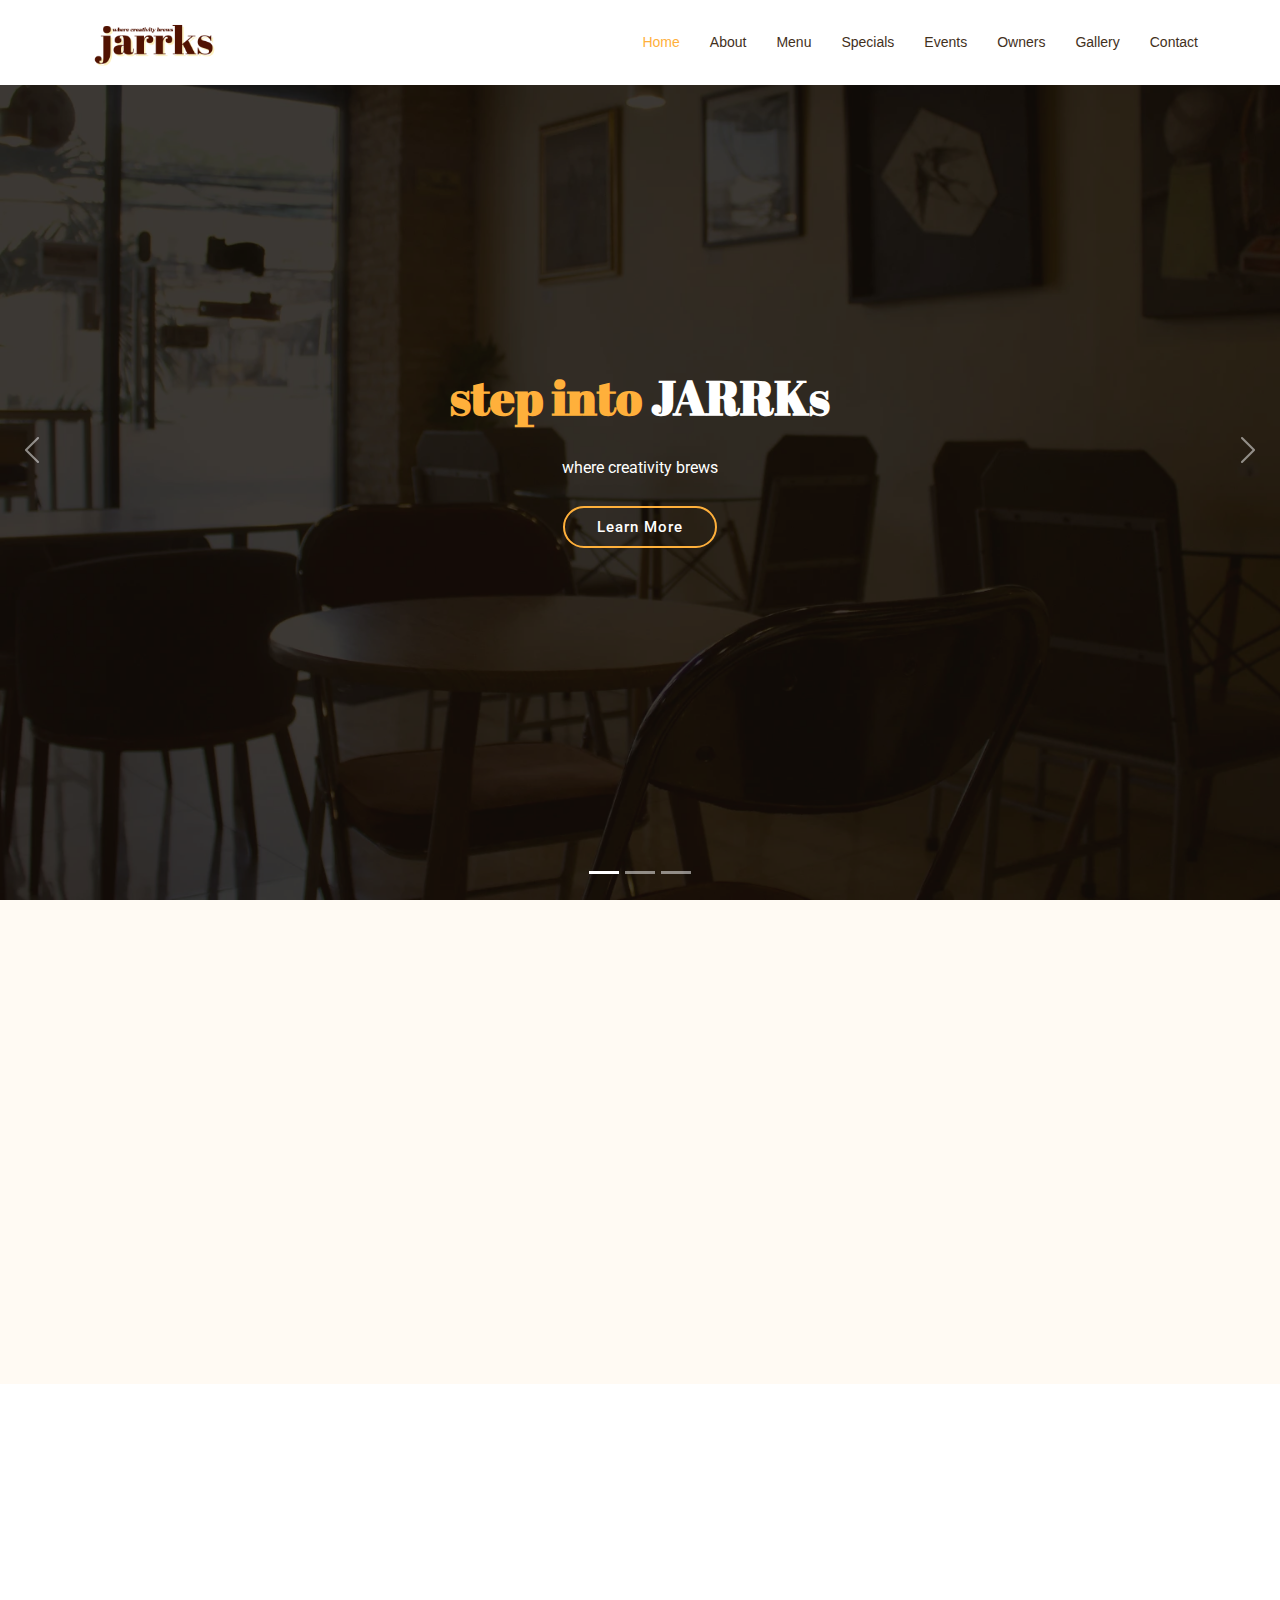
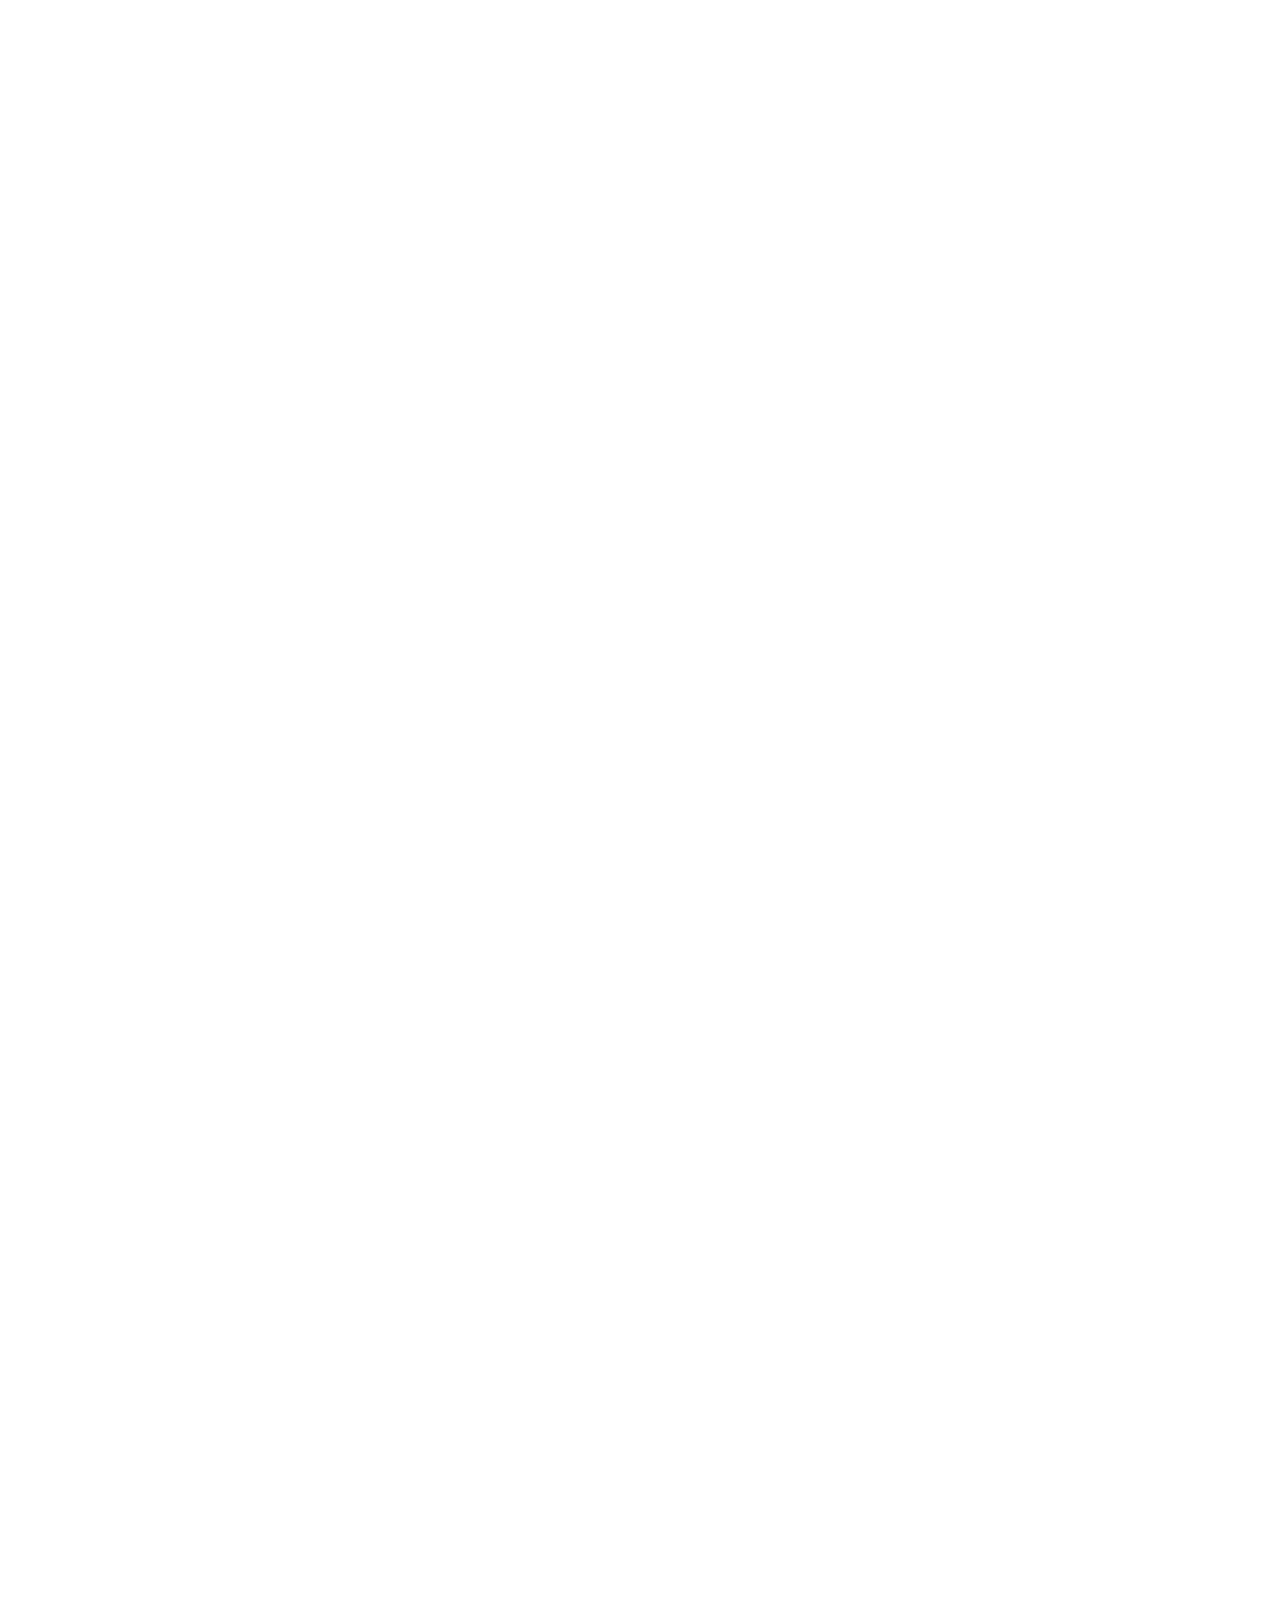
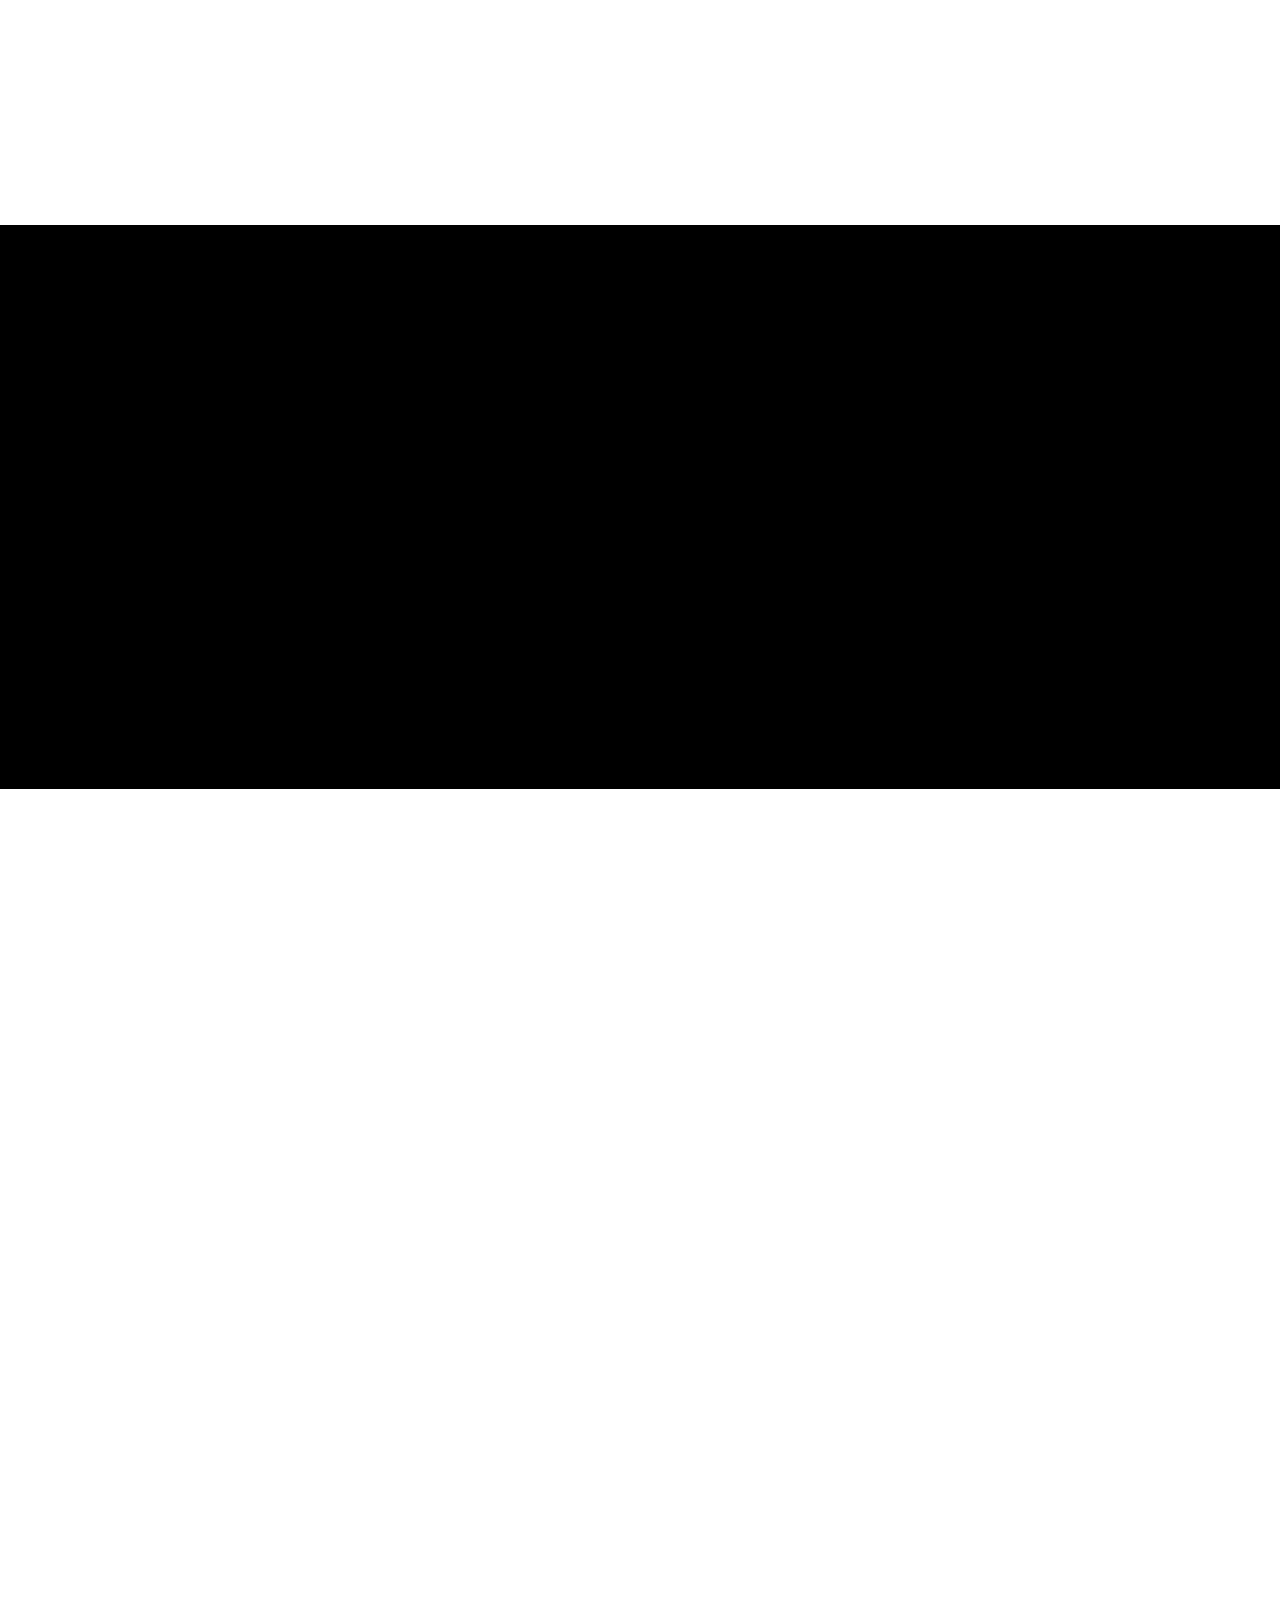
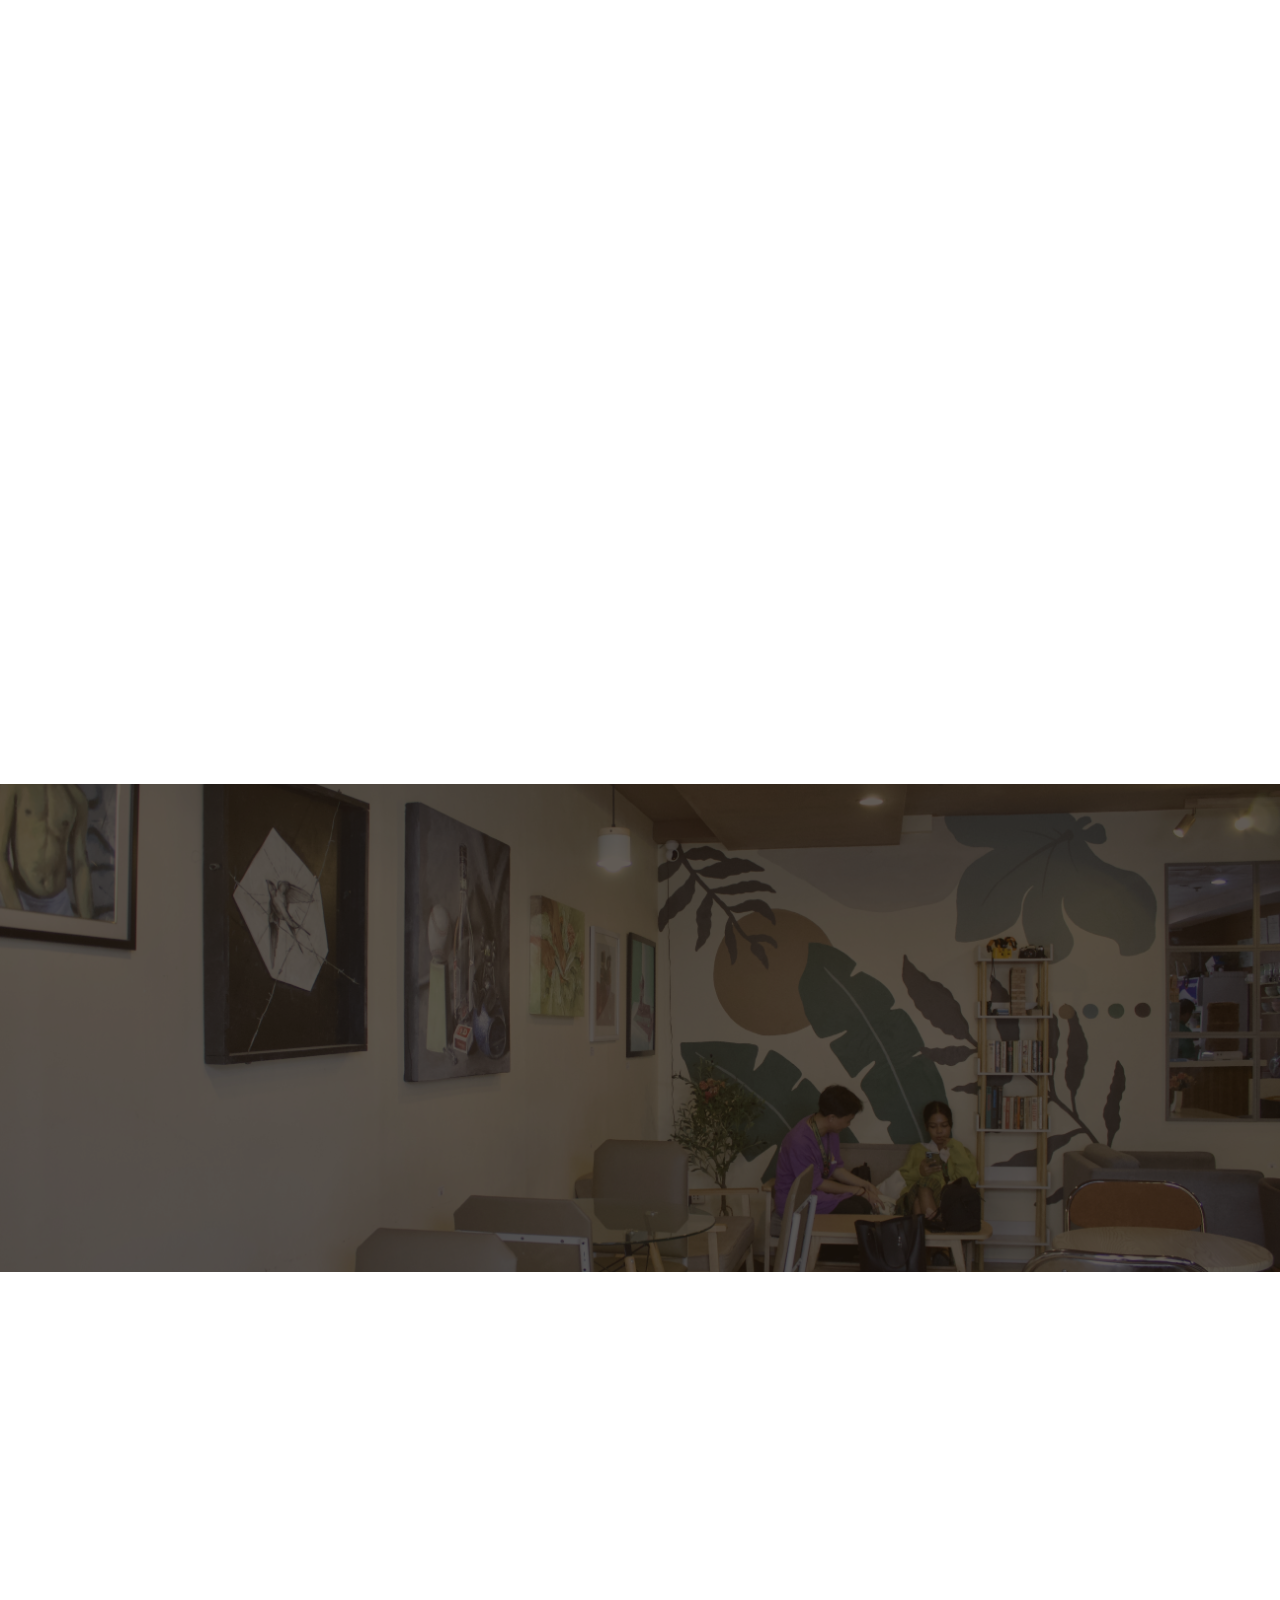
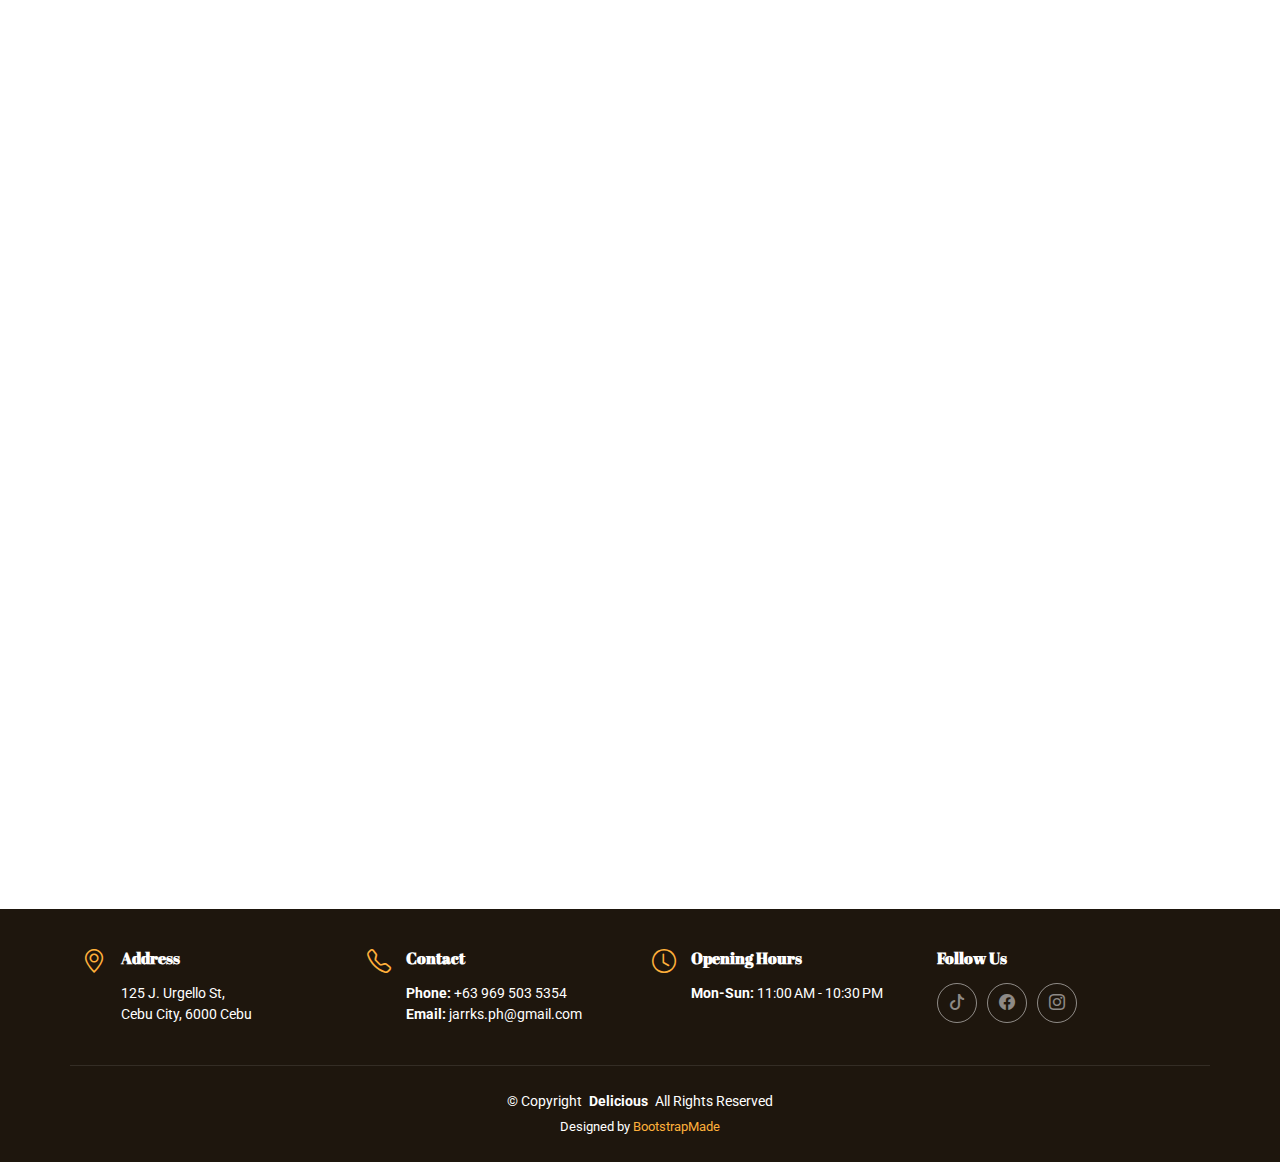
==== commit af0ec00a: "Compressed Images" ====
--- a/index.html
+++ b/index.html
@@ -8,8 +8,8 @@
     <meta name="keywords" content="" />
 
     <!-- Favicons -->
-    <link href="assets/img/logo/logo.png" rel="icon" />
-    <link href="assets/img/logo/logo.png" rel="apple-touch-icon" />
+    <link href="assets/img/logo/logo.webp" rel="icon" />
+    <link href="assets/img/logo/logo.webp" rel="apple-touch-icon" />
 
     <link rel="preconnect" href="https://fonts.googleapis.com" />
     <link rel="preconnect" href="https://fonts.gstatic.com" crossorigin />
@@ -71,7 +71,7 @@
         >
           <a href="index.html" class="logo d-flex align-items-center">
             <!-- Uncomment the line below if you also wish to use an image logo -->
-            <img src="assets/img/logo/logo.png" alt="" />
+            <img src="assets/img/logo/logo.webp" alt="" />
             <!-- <h1 class="sitename">Jarkks</h1> -->
           </a>
 
@@ -102,7 +102,7 @@
           data-bs-interval="5000"
         >
           <div class="carousel-item active">
-            <img src="assets/img/home/1.png" alt="" />
+            <img src="assets/img/home/1.webp" alt="" />
             <div class="carousel-container">
               <h2><span>step into</span> JARRKs</h2>
               <p>where creativity brews</p>
@@ -114,7 +114,7 @@
           <!-- End Carousel Item -->
 
           <div class="carousel-item">
-            <img src="assets/img/home/2.png" alt="" />
+            <img src="assets/img/home/2.webp" alt="" />
             <div class="carousel-container">
               <h2><span>We’re more than just a</span> café</h2>
               <p>
@@ -131,7 +131,7 @@
           <!-- End Carousel Item -->
 
           <div class="carousel-item">
-            <img src="assets/img/home/3.png" alt="" />
+            <img src="assets/img/home/3.webp" alt="" />
             <div class="carousel-container">
               <h2><span>Our Space,</span> Your Inspiration</h2>
               <p>
@@ -186,7 +186,7 @@
               data-aos="fade-up"
               data-aos-delay="100"
             >
-              <img src="assets/img/about/4.jpg" class="img-fluid" alt="" />
+              <img src="assets/img/about/4.webp" class="img-fluid" alt="" />
               <a
                 href="https://www.youtube.com/watch?v=rI2HFqptAAE"
                 class="glightbox pulsating-play-btn"
@@ -301,7 +301,7 @@
             data-aos-delay="200"
           >
             <div class="col-lg-6 menu-item isotope-item">
-              <img src="assets/img/menu/3.png" class="menu-img" alt="" />
+              <img src="assets/img/menu/3.webp" class="menu-img" alt="" />
               <div class="menu-content">
                 <a href="#">Chicken Aglio e Olio</a><span>₱ 279.00</span>
               </div>
@@ -314,7 +314,7 @@
             <!-- Menu Item -->
 
             <div class="col-lg-6 menu-item isotope-item">
-              <img src="assets/img/menu/6.png" class="menu-img" alt="" />
+              <img src="assets/img/menu/6.webp" class="menu-img" alt="" />
               <div class="menu-content">
                 <a href="#">Classic Waffle</a><span>₱ 119.00</span>
               </div>
@@ -327,7 +327,7 @@
             <!-- Menu Item -->
 
             <div class="col-lg-6 menu-item isotope-item">
-              <img src="assets/img/menu/2.png" class="menu-img" alt="" />
+              <img src="assets/img/menu/2.webp" class="menu-img" alt="" />
               <div class="menu-content">
                 <a href="#">Strawberry Milkshake</a><span>₱ 179.00</span>
               </div>
@@ -339,7 +339,7 @@
             <!-- Menu Item -->
 
             <div class="col-lg-6 menu-item isotope-item">
-              <img src="assets/img/menu/11.jpeg" class="menu-img" alt="" />
+              <img src="assets/img/menu/11.webp" class="menu-img" alt="" />
               <div class="menu-content">
                 <a href="#">Buffalo Chicken Wings</a><span>₱ 239.00</span>
               </div>
@@ -352,7 +352,7 @@
             <!-- Menu Item -->
 
             <div class="col-lg-6 menu-item isotope-item">
-              <img src="assets/img/menu/1.png" class="menu-img" alt="" />
+              <img src="assets/img/menu/1.webp" class="menu-img" alt="" />
               <div class="menu-content">
                 <a href="#">Chicken a la King</a><span>₱ 149.00</span>
               </div>
@@ -364,7 +364,7 @@
             <!-- Menu Item -->
 
             <div class="col-lg-6 menu-item isotope-item">
-              <img src="assets/img/menu/4.png" class="menu-img" alt="" />
+              <img src="assets/img/menu/4.webp" class="menu-img" alt="" />
               <div class="menu-content">
                 <a href="#">Chicken Sandwich</a><span>₱ 189.00</span>
               </div>
@@ -377,7 +377,7 @@
             <!-- Menu Item -->
 
             <div class="col-lg-6 menu-item isotope-item">
-              <img src="assets/img/menu/8.png" class="menu-img" alt="" />
+              <img src="assets/img/menu/8.webp" class="menu-img" alt="" />
               <div class="menu-content">
                 <a href="#">Java Chip Frappe</a><span>₱ 179.00</span>
               </div>
@@ -390,7 +390,7 @@
             <!-- Menu Item -->
 
             <div class="col-lg-6 menu-item isotope-item">
-              <img src="assets/img/menu/7.png" class="menu-img" alt="" />
+              <img src="assets/img/menu/7.webp" class="menu-img" alt="" />
               <div class="menu-content">
                 <a href="#">French Fries</a><span>₱ 149.00</span>
               </div>
@@ -402,7 +402,7 @@
             <!-- Menu Item -->
 
             <div class="col-lg-6 menu-item isotope-item">
-              <img src="assets/img/menu/5.png" class="menu-img" alt="" />
+              <img src="assets/img/menu/5.webp" class="menu-img" alt="" />
               <div class="menu-content">
                 <a href="#">Choco-filled Cookies</a><span>₱ 70.00</span>
               </div>
@@ -414,7 +414,7 @@
             <!-- Menu Item -->
 
             <div class="col-lg-6 menu-item isotope-item">
-              <img src="assets/img/menu/10.jpeg" class="menu-img" alt="" />
+              <img src="assets/img/menu/10.webp" class="menu-img" alt="" />
               <div class="menu-content">
                 <a href="#">Brownie Ala Monde</a><span>₱ 139.00</span>
               </div>
@@ -512,7 +512,7 @@
                     </div>
                     <div class="col-lg-4 text-center order-1 order-lg-2">
                       <img
-                        src="assets/img/menu/9.jpeg"
+                        src="assets/img/menu/9.webp"
                         alt=""
                         class="img-fluid"
                       />
@@ -540,7 +540,7 @@
                     </div>
                     <div class="col-lg-4 text-center order-1 order-lg-2">
                       <img
-                        src="assets/img/menu/11.png"
+                        src="assets/img/menu/15.webp"
                         alt=""
                         class="img-fluid"
                       />
@@ -566,7 +566,7 @@
                     </div>
                     <div class="col-lg-4 text-center order-1 order-lg-2">
                       <img
-                        src="assets/img/menu/12.png"
+                        src="assets/img/menu/12.webp"
                         alt=""
                         class="img-fluid"
                       />
@@ -592,7 +592,7 @@
                     </div>
                     <div class="col-lg-4 text-center order-1 order-lg-2">
                       <img
-                        src="assets/img/menu/14.png"
+                        src="assets/img/menu/14.webp"
                         alt=""
                         class="img-fluid"
                       />
@@ -619,7 +619,7 @@
                     </div>
                     <div class="col-lg-4 text-center order-1 order-lg-2">
                       <img
-                        src="assets/img/menu/13.png"
+                        src="assets/img/menu/13.webp"
                         alt=""
                         class="img-fluid"
                       />
@@ -637,7 +637,7 @@
       <section id="events" class="events section">
         <img
           class="slider-bg"
-          src="assets/img/events/BACKGROUNG.jpg"
+          src="assets/img/events/BACKGROUNG.webp"
           alt=""
           data-aos="fade-in"
         />
@@ -668,7 +668,7 @@
                 <div class="row gy-4 event-item">
                   <div class="col-lg-6">
                     <img
-                      src="assets/img/events/GRAND OPENING.jpg"
+                      src="assets/img/events/GRAND OPENING.webp"
                       class="img-fluid img-custom"
                       alt=""
                     />
@@ -697,7 +697,7 @@
                 <div class="row gy-4 event-item">
                   <div class="col-lg-6">
                     <img
-                      src="assets/img/events/TATTOOSESSION.jpg"
+                      src="assets/img/events/TATTOOSESSION.webp"
                       class="img-fluid img-custom"
                       alt=""
                     />
@@ -728,7 +728,7 @@
                 <div class="row gy-4 event-item">
                   <div class="col-lg-6">
                     <img
-                      src="assets/img/events/COZYCORNERSESSION.jpg"
+                      src="assets/img/events/COZYCORNERSESSION.webp"
                       class="img-fluid img-custom"
                       alt=""
                     />
@@ -767,7 +767,7 @@
           <h2>Gallery</h2>
           <div>
             <span>Some photos from</span>
-            <span class="description-title">Our Restaurant</span>
+            <span class="description-title">Our Cafe</span>
           </div>
         </div>
         <!-- End Section Title -->
@@ -777,12 +777,12 @@
             <div class="col-lg-3 col-md-4">
               <div class="gallery-item">
                 <a
-                  href="assets/img/gallery/IMG_0663.jpg"
+                  href="assets/img/gallery/IMG_0663.webp"
                   class="glightbox"
                   data-gallery="images-gallery"
                 >
                   <img
-                    src="assets/img/gallery/IMG_0663.jpg"
+                    src="assets/img/gallery/IMG_0663.webp"
                     alt=""
                     class="img-fluid img-custom"
                   />
@@ -794,12 +794,12 @@
             <div class="col-lg-3 col-md-4">
               <div class="gallery-item">
                 <a
-                  href="assets/img/gallery/IMG_0674.jpg"
+                  href="assets/img/gallery/IMG_0674.webp"
                   class="glightbox"
                   data-gallery="images-gallery"
                 >
                   <img
-                    src="assets/img/gallery/IMG_0674.jpg"
+                    src="assets/img/gallery/IMG_0674.webp"
                     alt=""
                     class="img-fluid img-custom"
                   />
@@ -811,12 +811,12 @@
             <div class="col-lg-3 col-md-4">
               <div class="gallery-item">
                 <a
-                  href="assets/img/gallery/IMG_0687.jpg"
+                  href="assets/img/gallery/IMG_0687.webp"
                   class="glightbox"
                   data-gallery="images-gallery"
                 >
                   <img
-                    src="assets/img/gallery/IMG_0687.jpg"
+                    src="assets/img/gallery/IMG_0687.webp"
                     alt=""
                     class="img-fluid img-custom"
                   />
@@ -828,12 +828,12 @@
             <div class="col-lg-3 col-md-4">
               <div class="gallery-item">
                 <a
-                  href="assets/img/gallery/IMG_0707.jpg"
+                  href="assets/img/gallery/IMG_0707.webp"
                   class="glightbox"
                   data-gallery="images-gallery"
                 >
                   <img
-                    src="assets/img/gallery/IMG_0707.jpg"
+                    src="assets/img/gallery/IMG_0707.webp"
                     alt=""
                     class="img-fluid img-custom"
                   />
@@ -845,12 +845,12 @@
             <div class="col-lg-3 col-md-4">
               <div class="gallery-item">
                 <a
-                  href="assets/img/gallery/IMG_4633.JPG"
+                  href="assets/img/gallery/IMG_4633.webp"
                   class="glightbox"
                   data-gallery="images-gallery"
                 >
                   <img
-                    src="assets/img/gallery/IMG_4633.JPG"
+                    src="assets/img/gallery/IMG_4633.webp"
                     alt=""
                     class="img-fluid img-custom"
                   />
@@ -862,12 +862,12 @@
             <div class="col-lg-3 col-md-4">
               <div class="gallery-item">
                 <a
-                  href="assets/img/gallery/IMG_4716.JPG"
+                  href="assets/img/gallery/IMG_4716.webp"
                   class="glightbox"
                   data-gallery="images-gallery"
                 >
                   <img
-                    src="assets/img/gallery/IMG_4716.JPG"
+                    src="assets/img/gallery/IMG_4716.webp"
                     alt=""
                     class="img-fluid img-custom"
                   />
@@ -879,12 +879,12 @@
             <div class="col-lg-3 col-md-4">
               <div class="gallery-item">
                 <a
-                  href="assets/img/gallery/painting.jpg"
+                  href="assets/img/gallery/painting.webp"
                   class="glightbox"
                   data-gallery="images-gallery"
                 >
                   <img
-                    src="assets/img/gallery/painting.jpg"
+                    src="assets/img/gallery/painting.webp"
                     alt=""
                     class="img-fluid img-custom"
                   />
@@ -896,12 +896,12 @@
             <div class="col-lg-3 col-md-4">
               <div class="gallery-item">
                 <a
-                  href="assets/img/gallery/TATTOOPOPUP.jpg"
+                  href="assets/img/gallery/TATTOOPOPUP.webp"
                   class="glightbox"
                   data-gallery="images-gallery"
                 >
                   <img
-                    src="assets/img/gallery/TATTOOPOPUP.jpg"
+                    src="assets/img/gallery/TATTOOPOPUP.webp"
                     alt=""
                     class="img-fluid img-custom"
                   />
@@ -936,7 +936,7 @@
               <div class="member">
                 <div class="pic">
                   <img
-                    src="assets/img/about/JanRayxelTablando-artist.jpg"
+                    src="assets/img/about/JanRayxelTablando-artist.webp"
                     class="img-fluid img-custom"
                     alt=""
                   />
@@ -974,7 +974,7 @@
               <div class="member">
                 <div class="pic">
                   <img
-                    src="assets/img/about/AlanRicoJr-photographer.jpg"
+                    src="assets/img/about/AlanRicoJr-photographer.webp"
                     class="img-fluid img-custom"
                     alt=""
                   />
@@ -1012,7 +1012,7 @@
               <div class="member">
                 <div class="pic">
                   <img
-                    src="assets/img/about/KertVerallo-tattooartist.jpg"
+                    src="assets/img/about/KertVerallo-tattooartist.webp"
                     class="img-fluid img-custom"
                     alt=""
                   />
@@ -1039,7 +1039,7 @@
       <!-- Testimonials Section -->
       <section id="testimonials" class="testimonials section dark-background">
         <img
-          src="assets/img/reviews/BACKGROUND.jpg"
+          src="assets/img/reviews/BACKGROUND.webp"
           class="testimonials-bg"
           alt=""
         />
@@ -1065,7 +1065,7 @@
               <div class="swiper-slide">
                 <div class="testimonial-item">
                   <img
-                    src="assets/img/reviews/LOUIS.jpeg"
+                    src="assets/img/reviews/LOUIS.webp"
                     class="testimonial-img"
                     alt=""
                   />
@@ -1093,7 +1093,7 @@
               <div class="swiper-slide">
                 <div class="testimonial-item">
                   <img
-                    src="assets/img/reviews/KENNY.jpeg"
+                    src="assets/img/reviews/KENNY.webp"
                     class="testimonial-img"
                     alt=""
                   />
@@ -1122,7 +1122,7 @@
               <div class="swiper-slide">
                 <div class="testimonial-item">
                   <img
-                    src="assets/img/reviews/JESYL.jpg"
+                    src="assets/img/reviews/JESYL.webp"
                     class="testimonial-img"
                     alt=""
                   />
@@ -1150,7 +1150,7 @@
               <div class="swiper-slide">
                 <div class="testimonial-item">
                   <img
-                    src="assets/img/reviews/GLAZE.jpeg"
+                    src="assets/img/reviews/GLAZE.webp"
                     class="testimonial-img"
                     alt=""
                   />
@@ -1179,7 +1179,7 @@
               <div class="swiper-slide">
                 <div class="testimonial-item">
                   <img
-                    src="assets/img/reviews/ZILDJAN.jpg"
+                    src="assets/img/reviews/ZILDJAN.webp"
                     class="testimonial-img"
                     alt=""
                   />
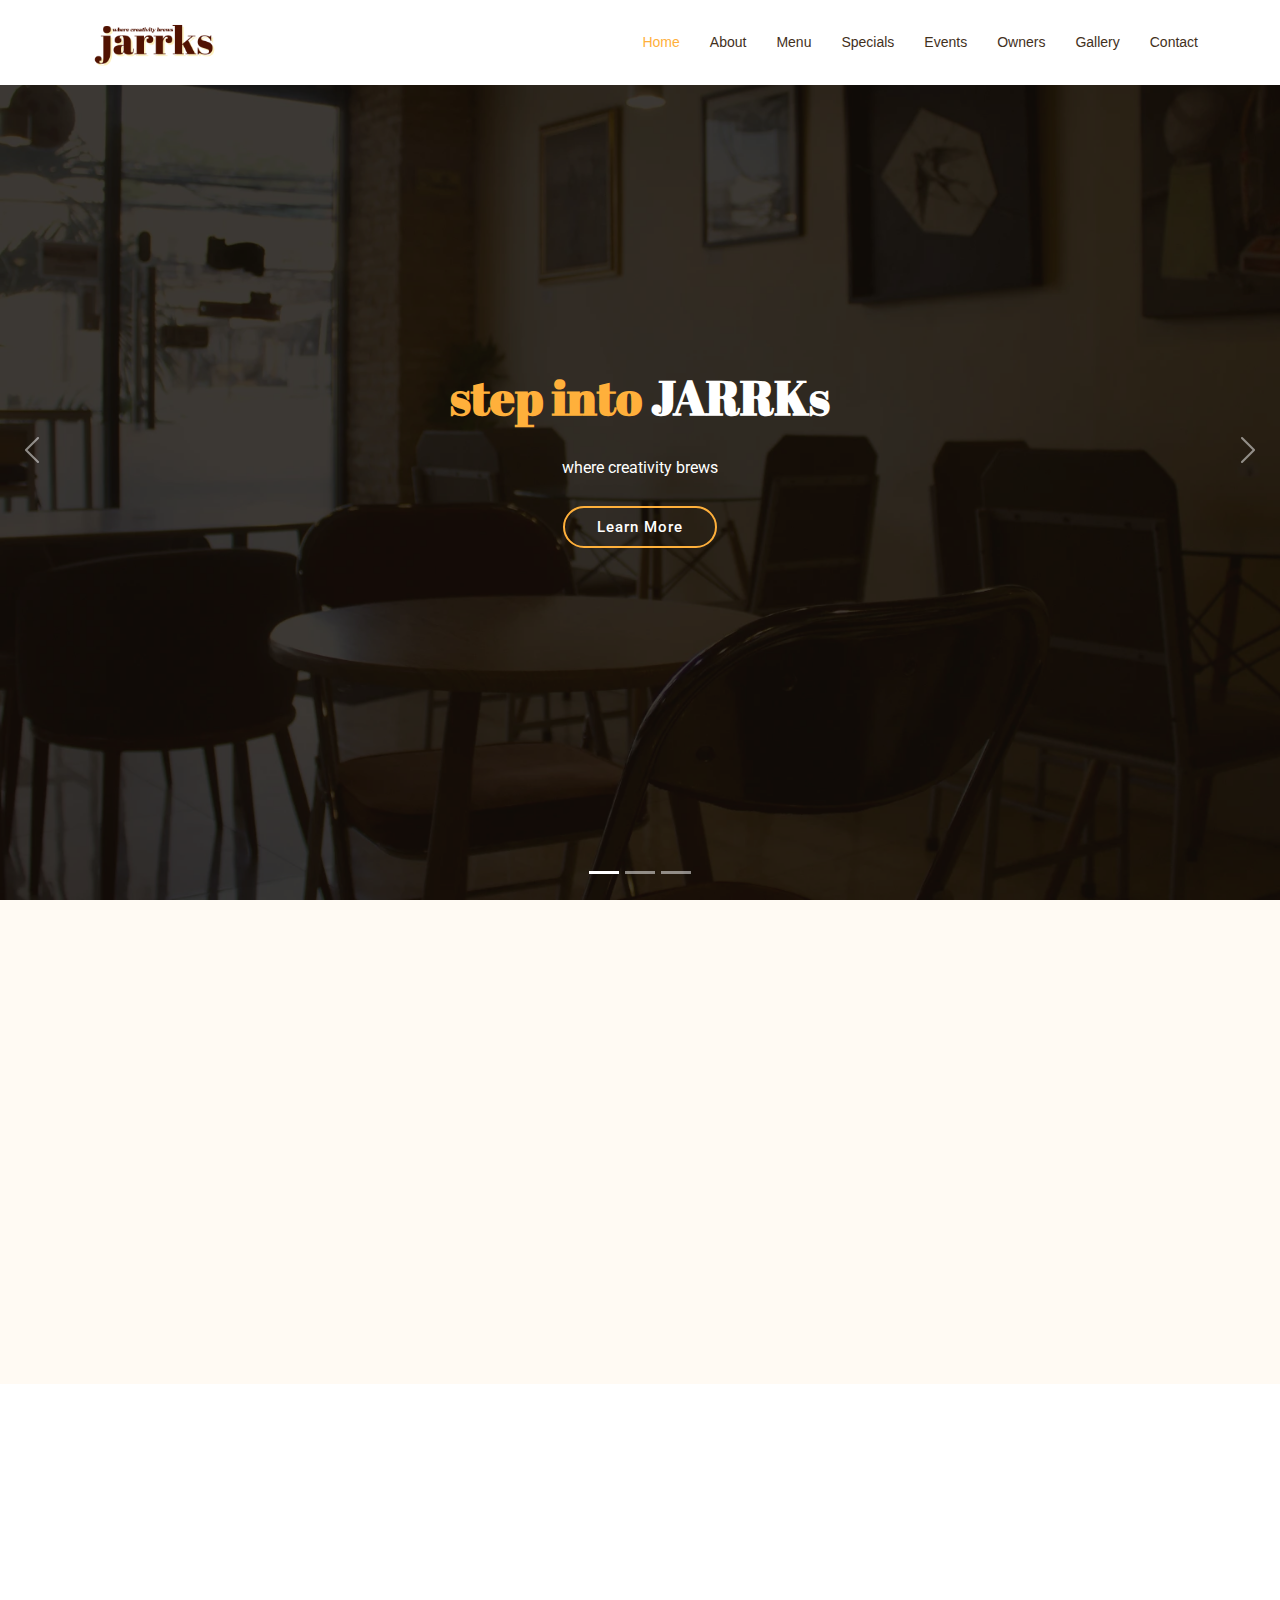
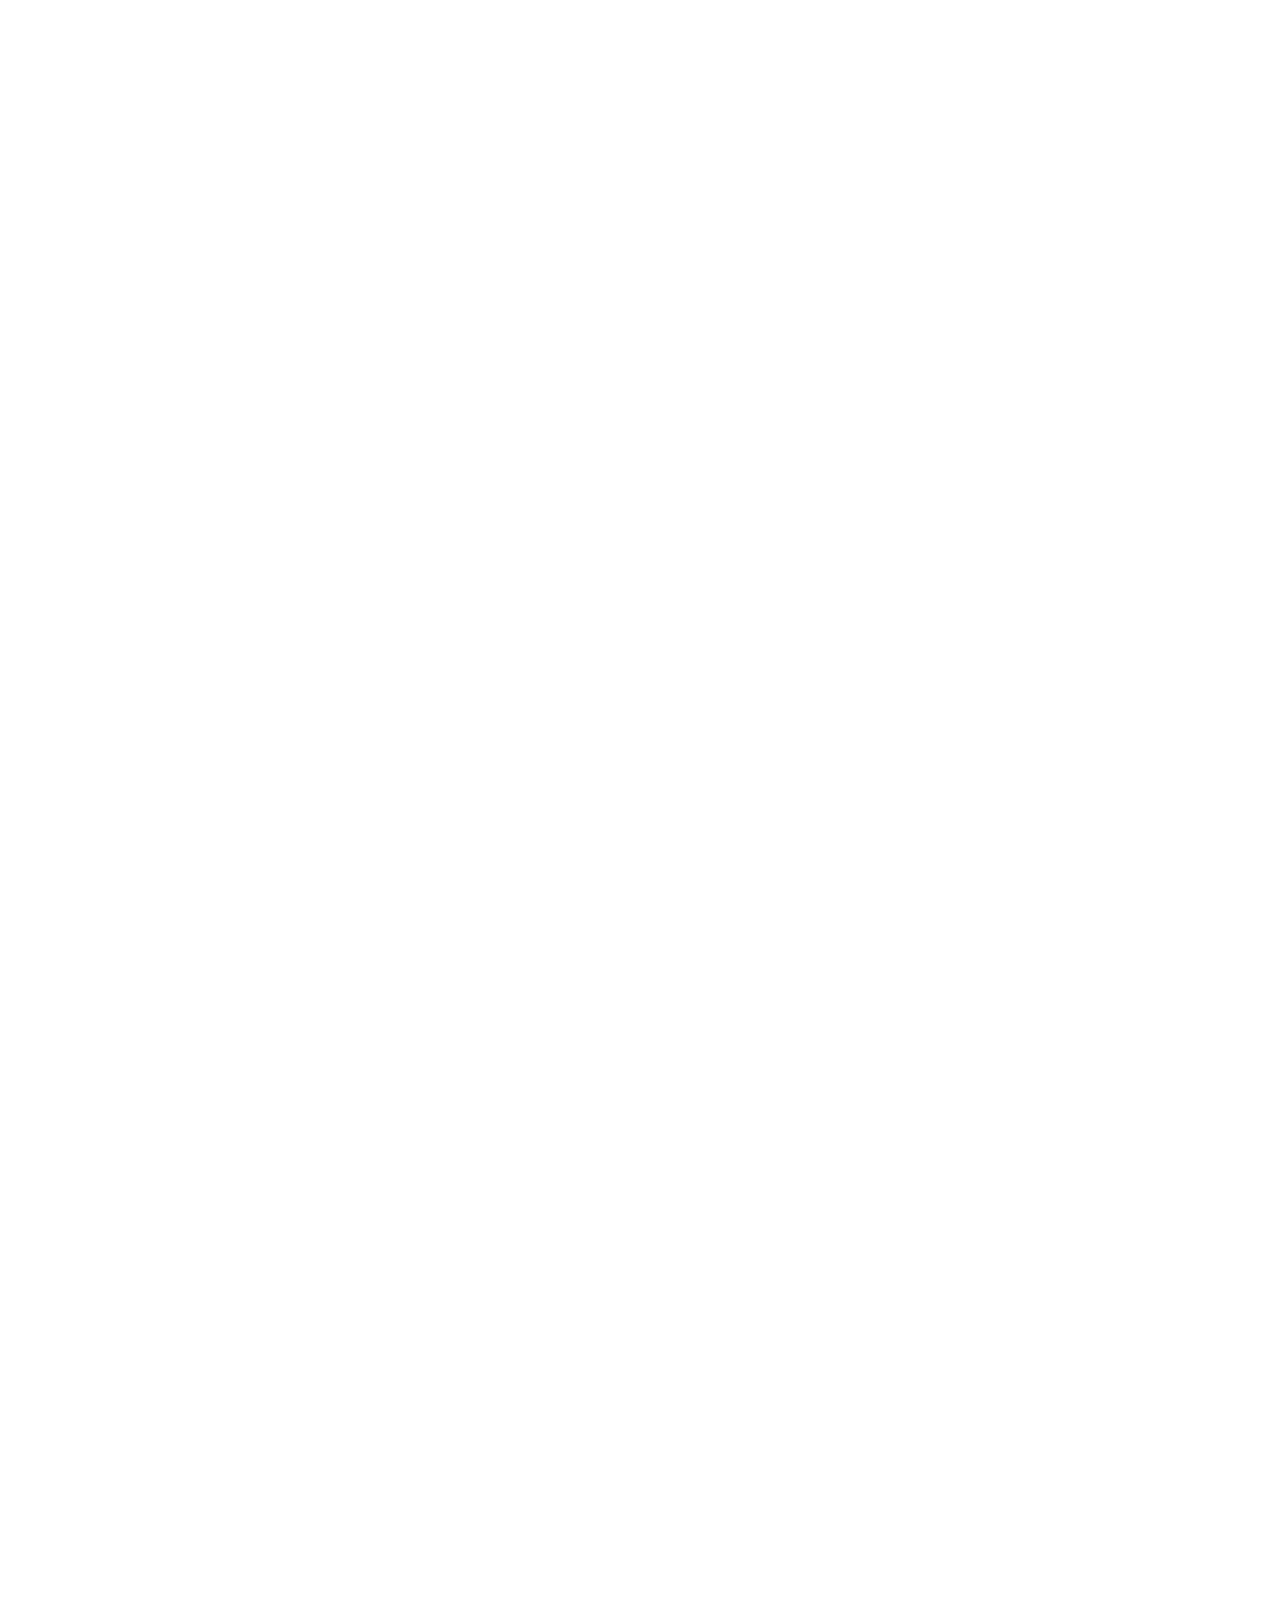
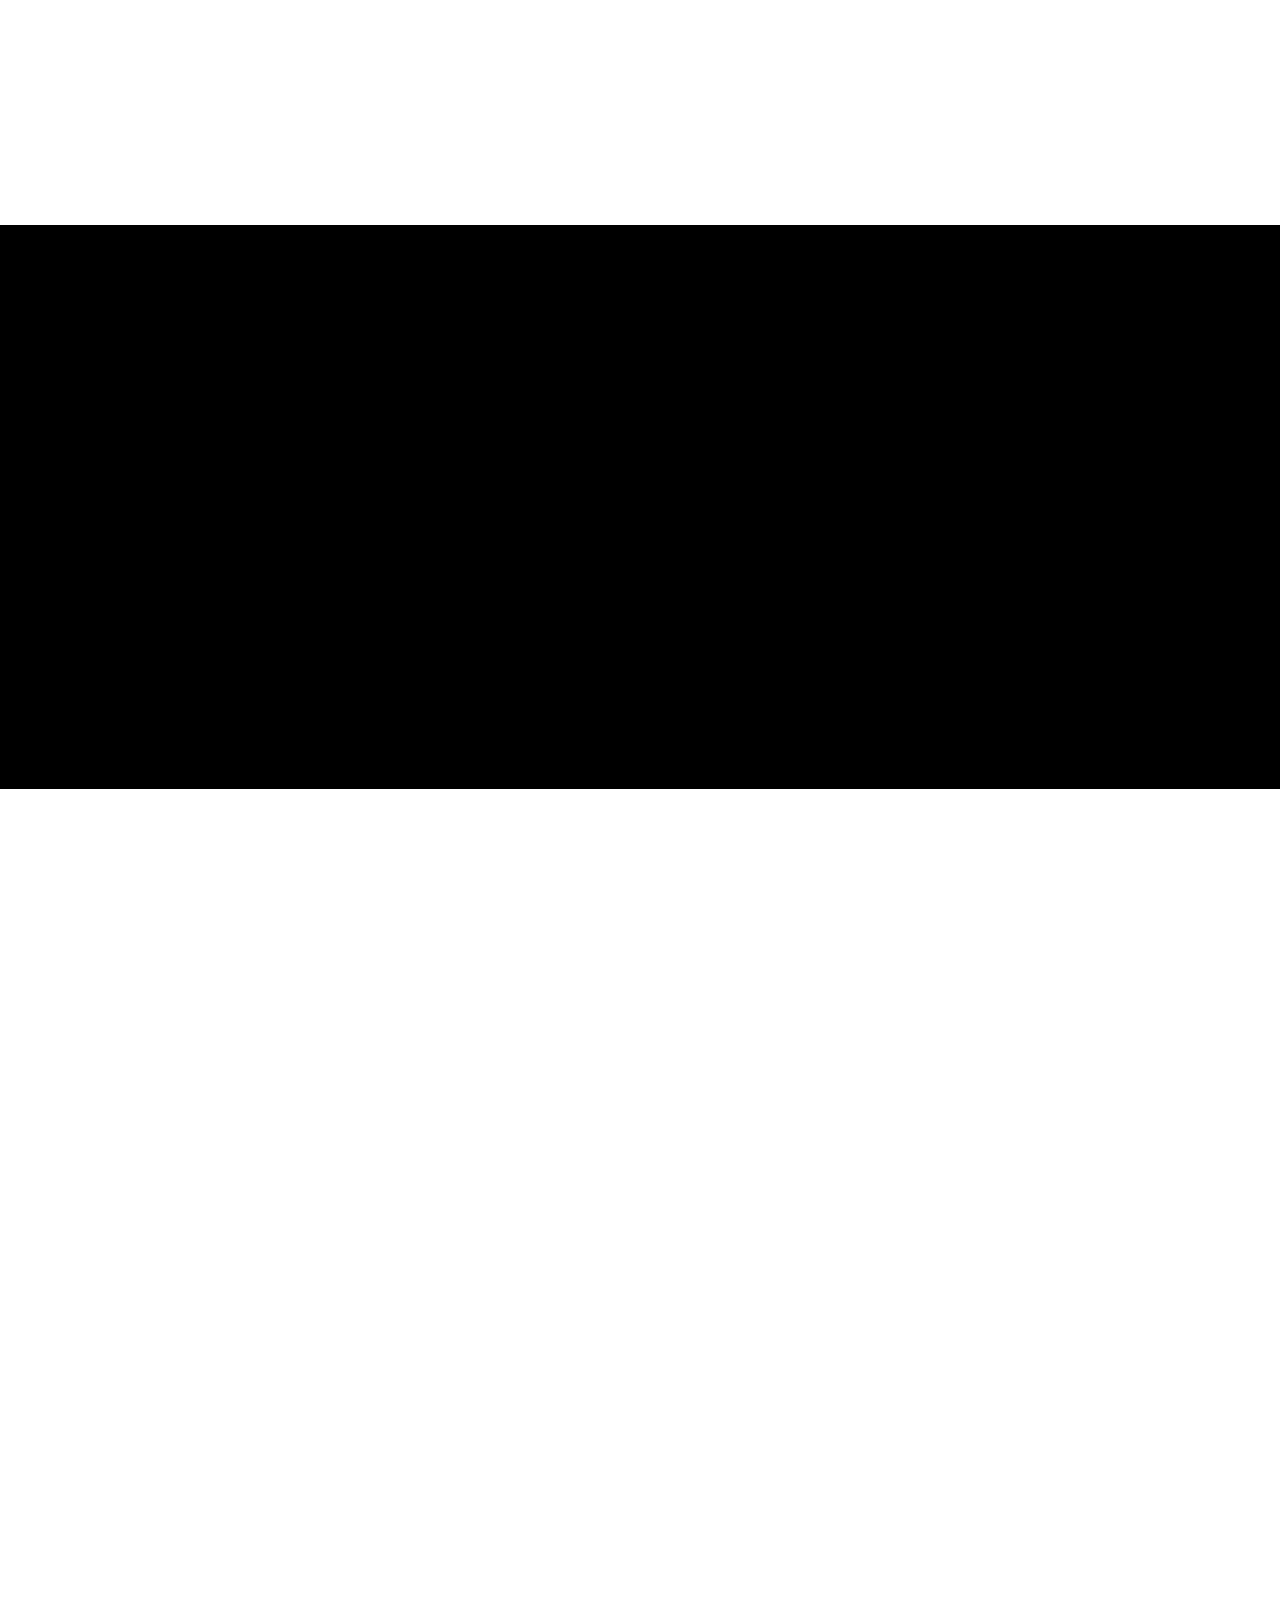
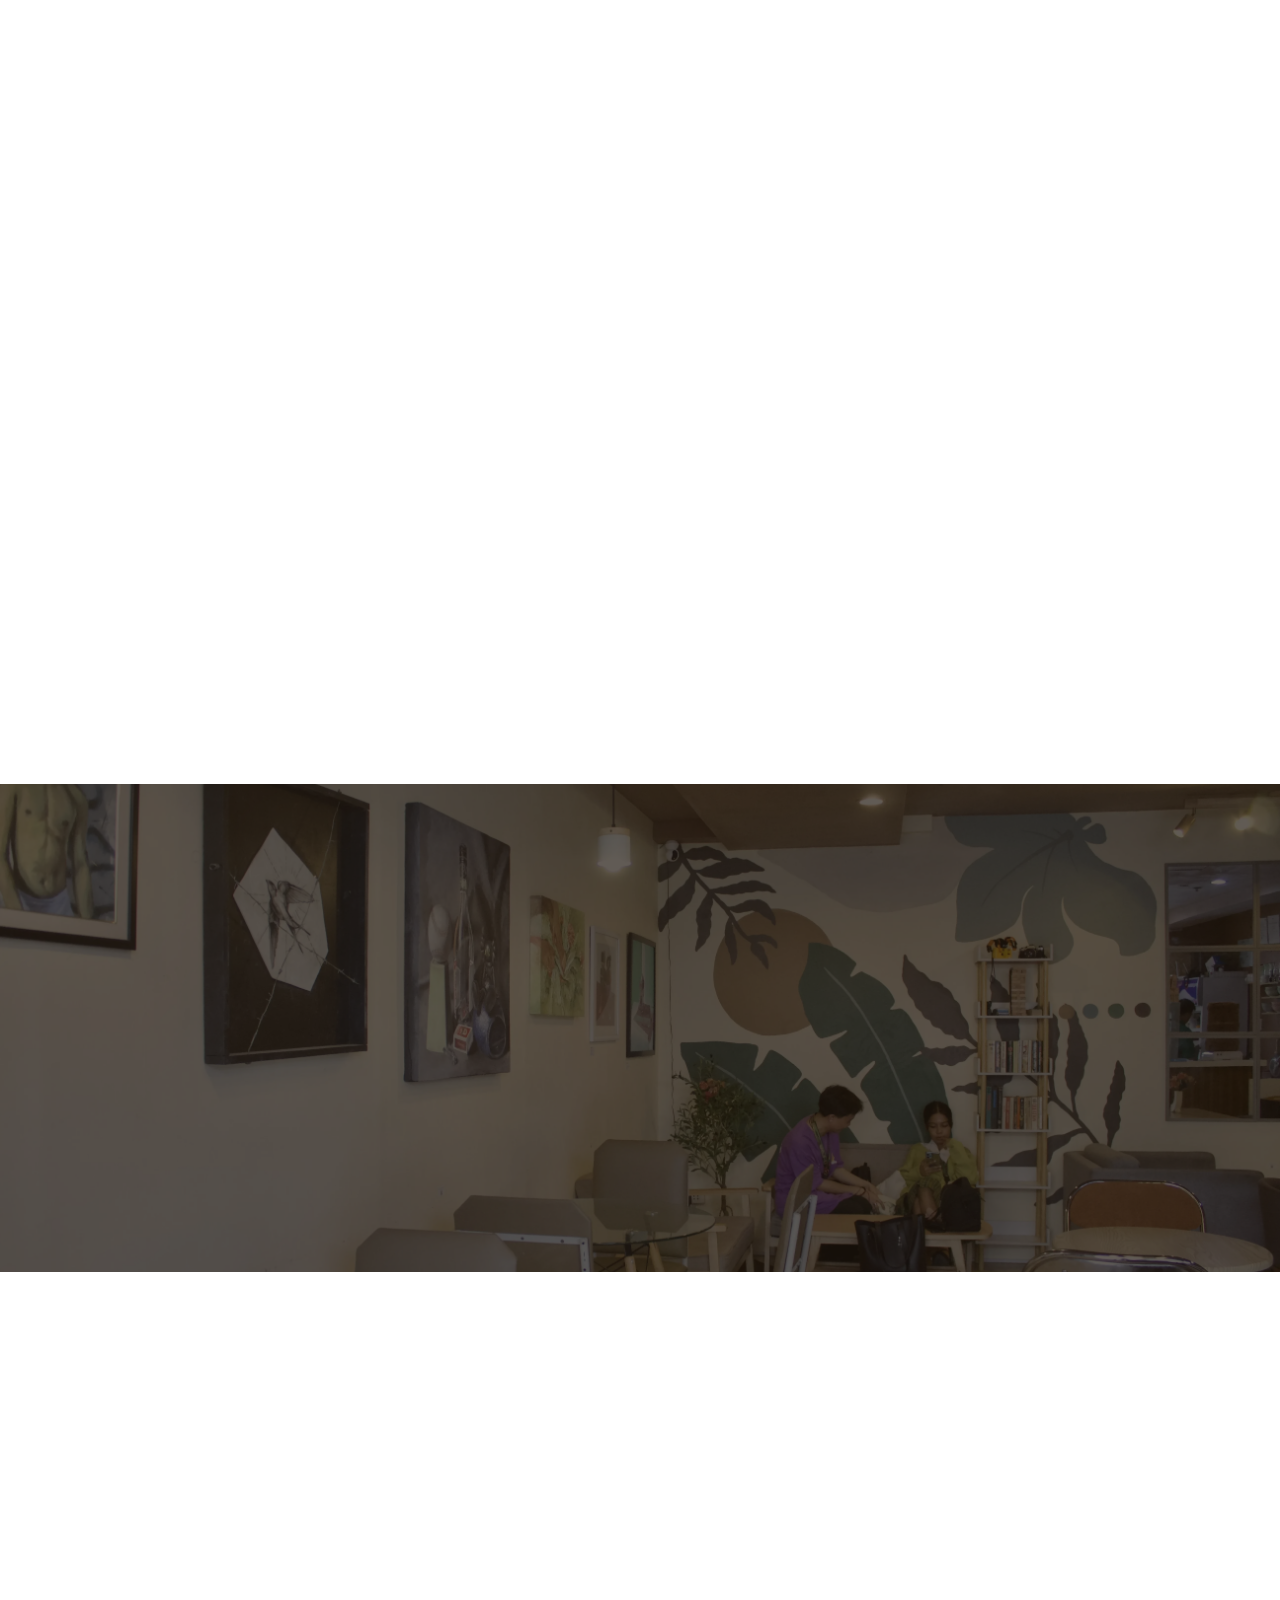
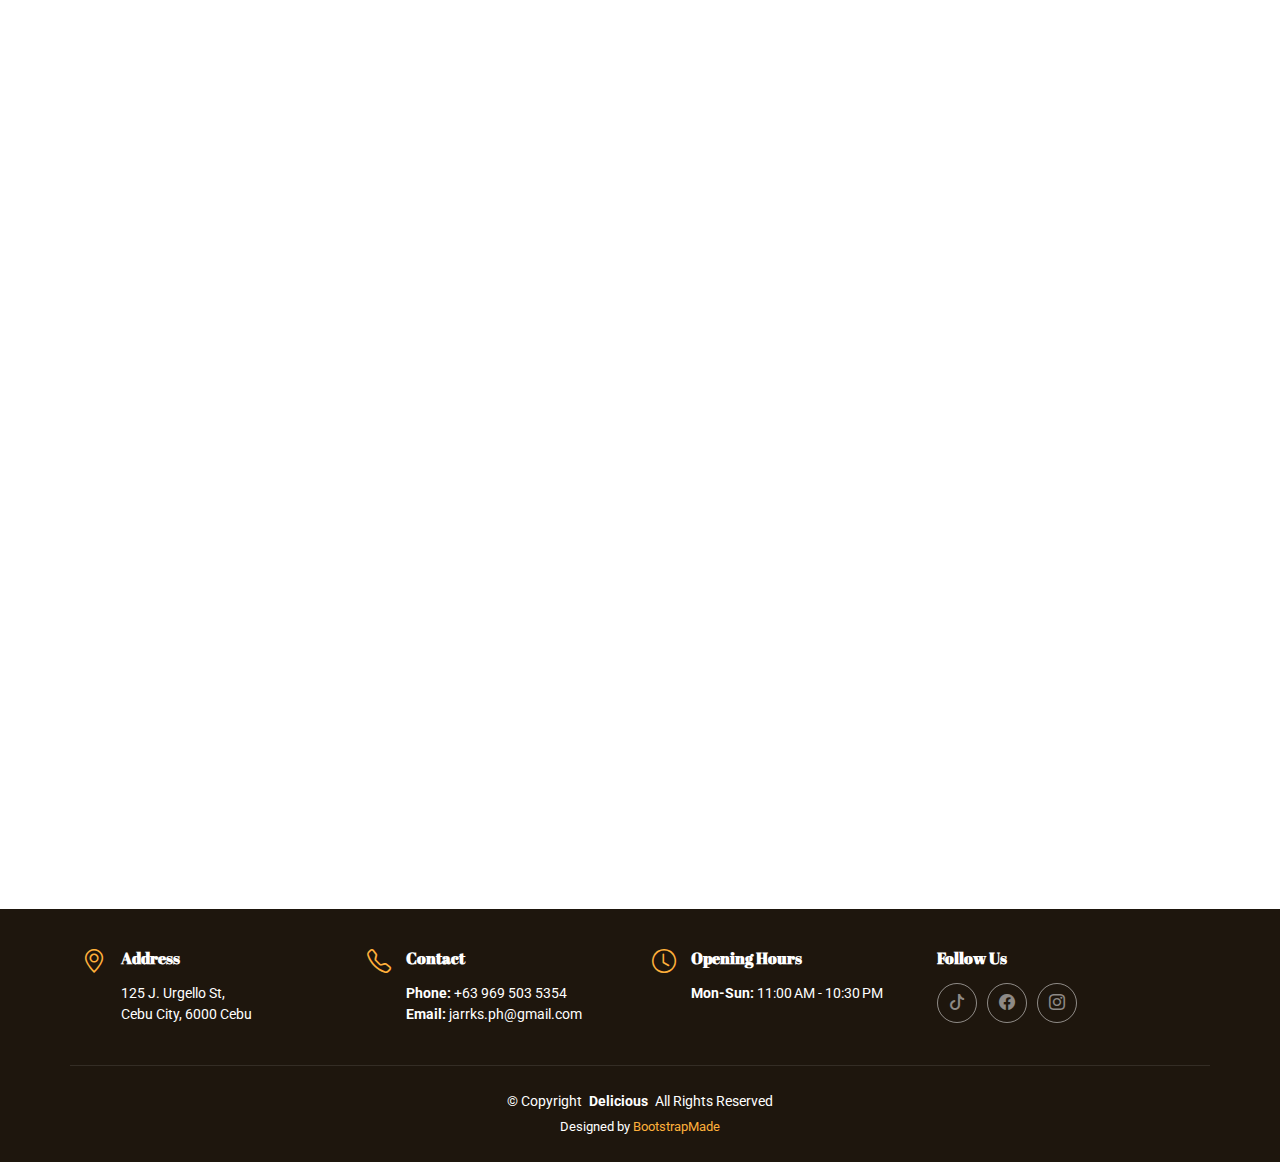
==== commit b43c6c9c: "Updated Title Header" ====
--- a/index.html
+++ b/index.html
@@ -3,7 +3,7 @@
   <head>
     <meta charset="utf-8" />
     <meta content="width=device-width, initial-scale=1.0" name="viewport" />
-    <title>Jarkks- Where Creativity Brews</title>
+    <title>Jarrks- Where Creativity Brews</title>
     <meta name="description" content="" />
     <meta name="keywords" content="" />
 
@@ -62,7 +62,8 @@
           </div>
           <a href="#book-a-table" class="cta-btn">Booka a table</a>
         </div>
-      </div> -->
+      </div>
+     
       <!-- End Top Bar -->
 
       <div class="branding d-flex align-items-cente">
